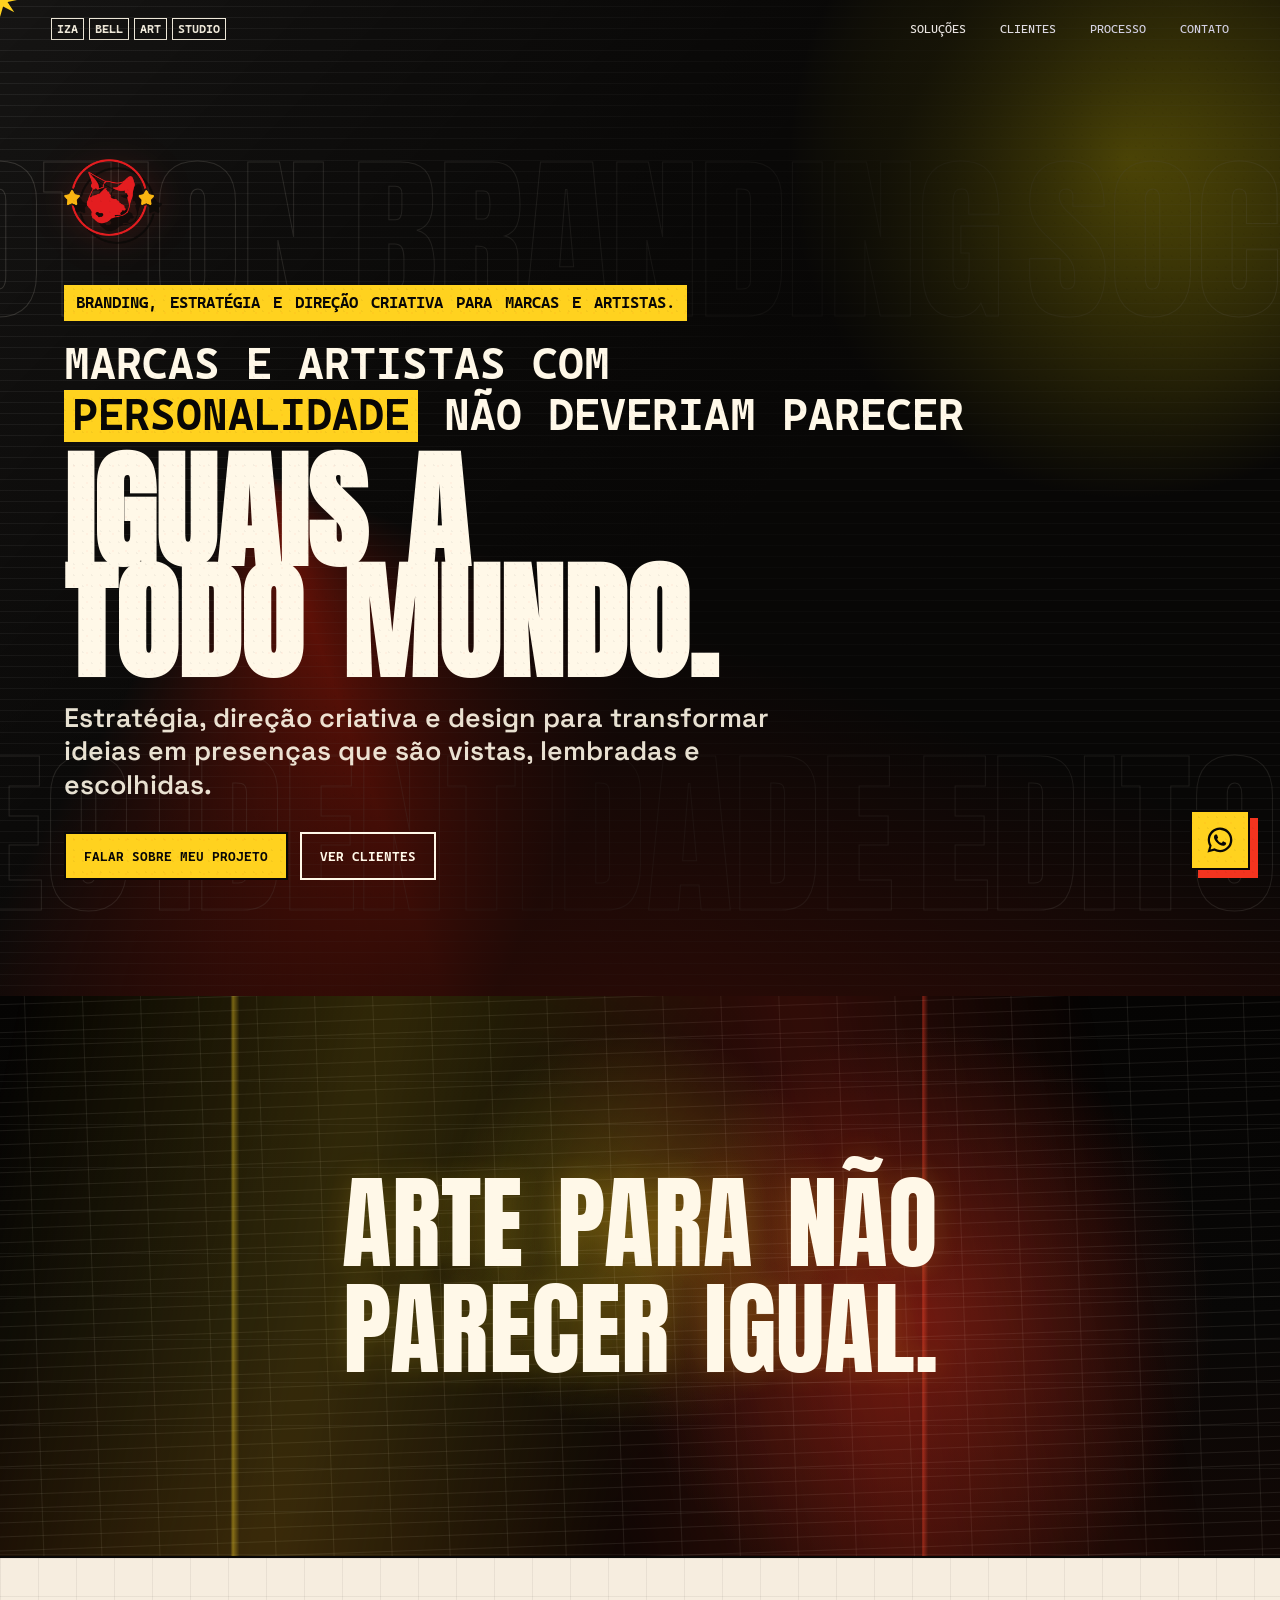
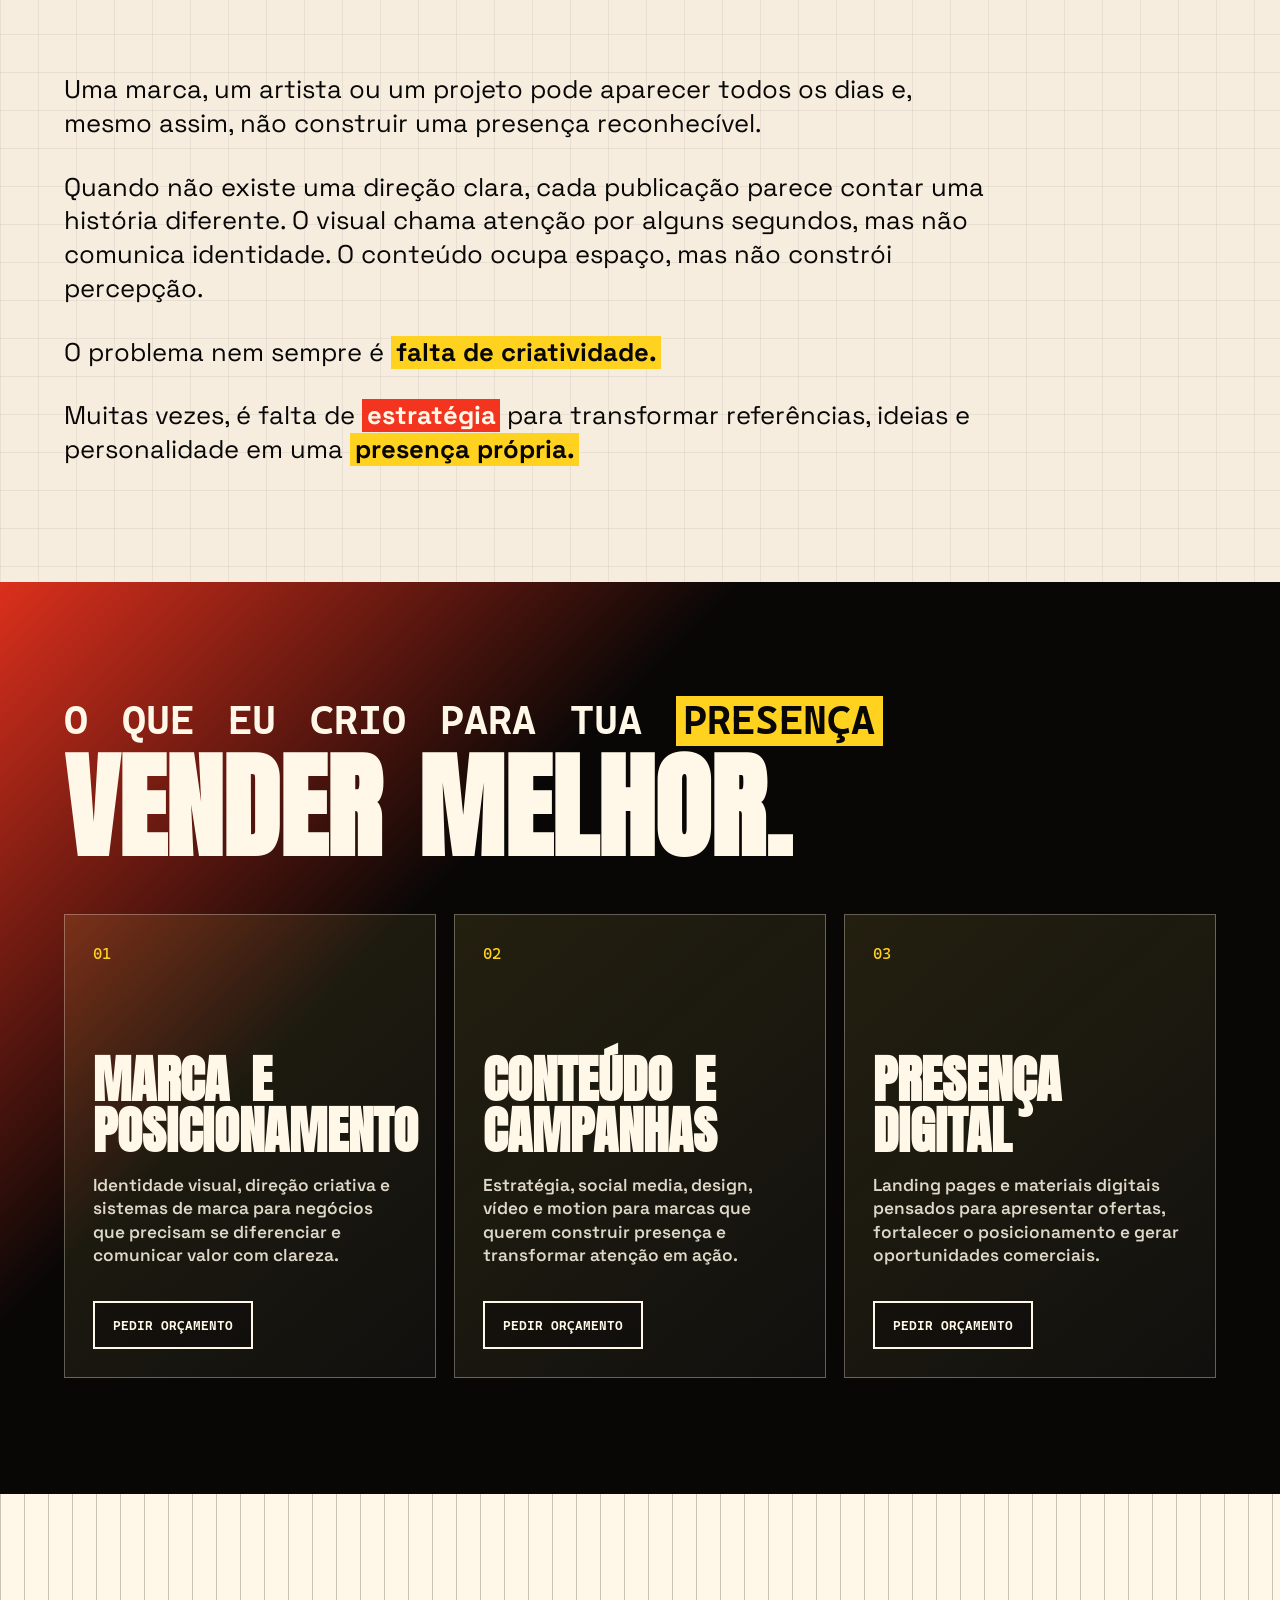
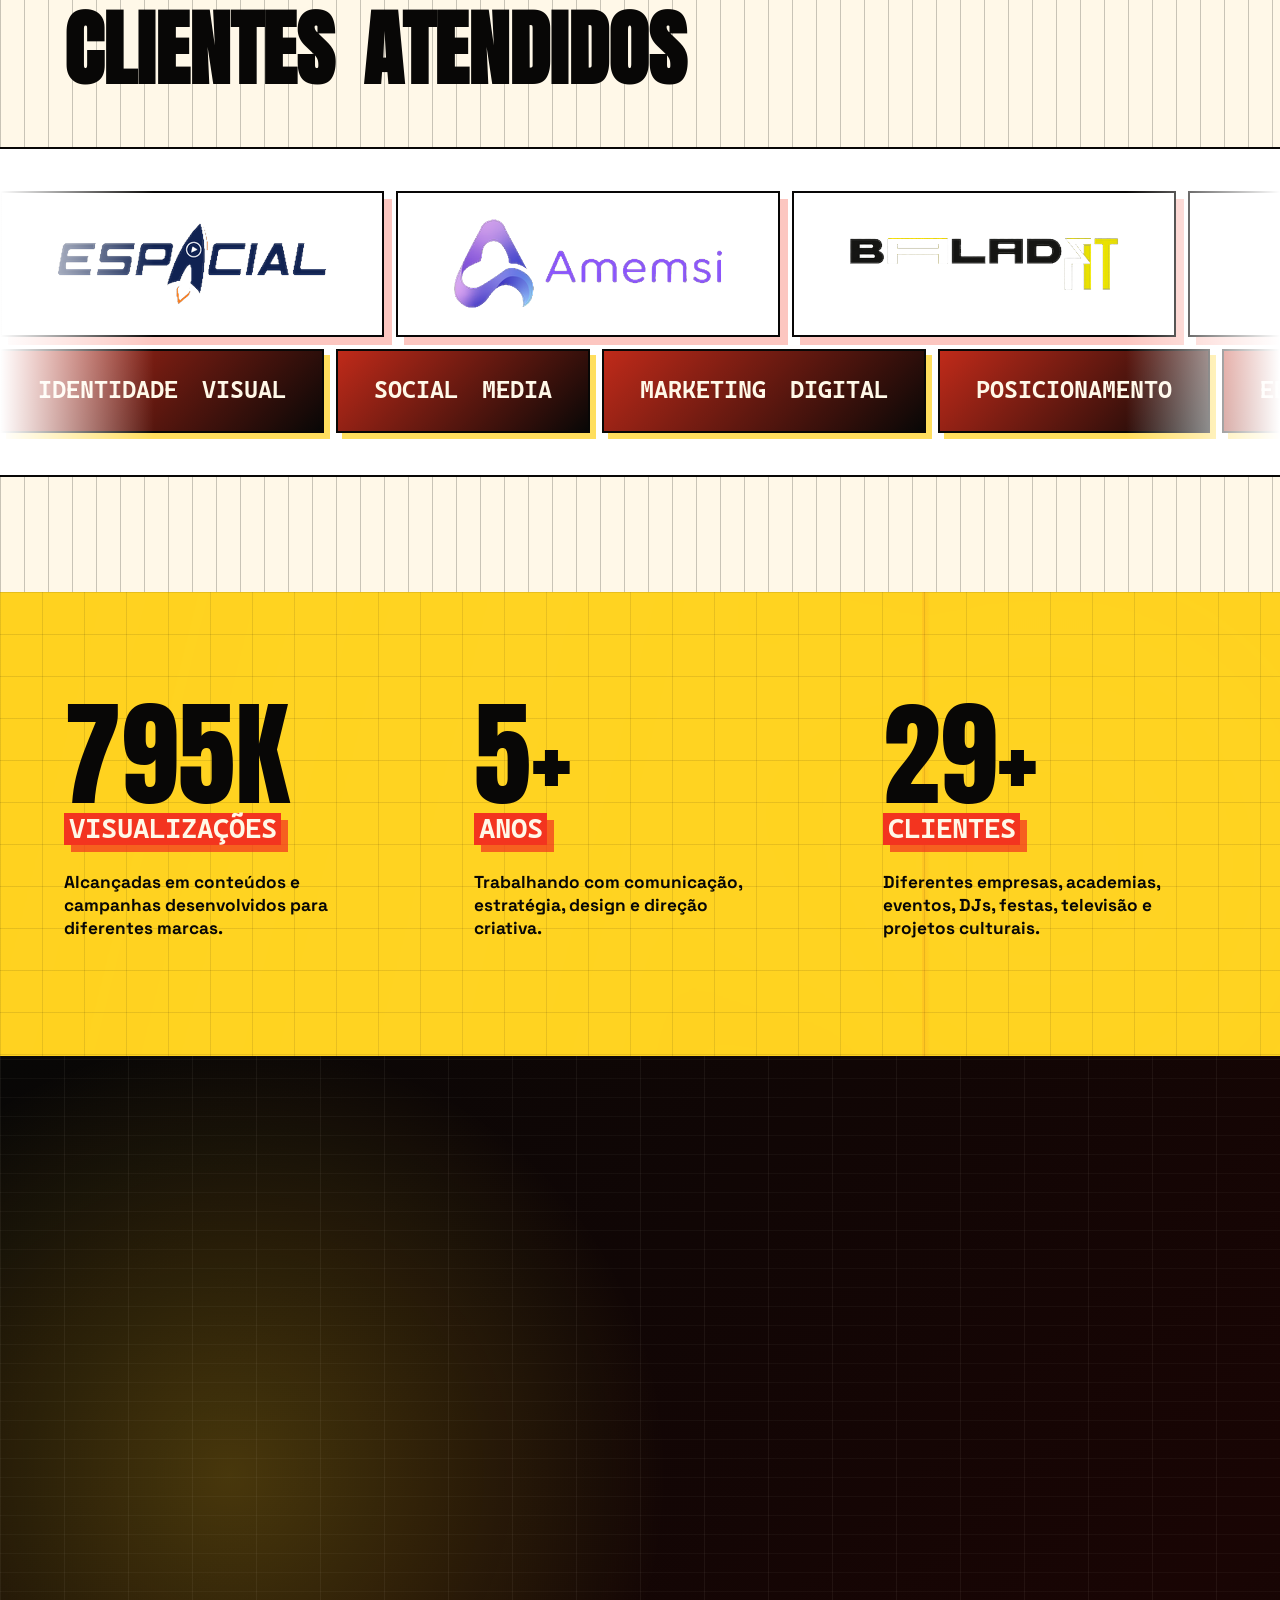
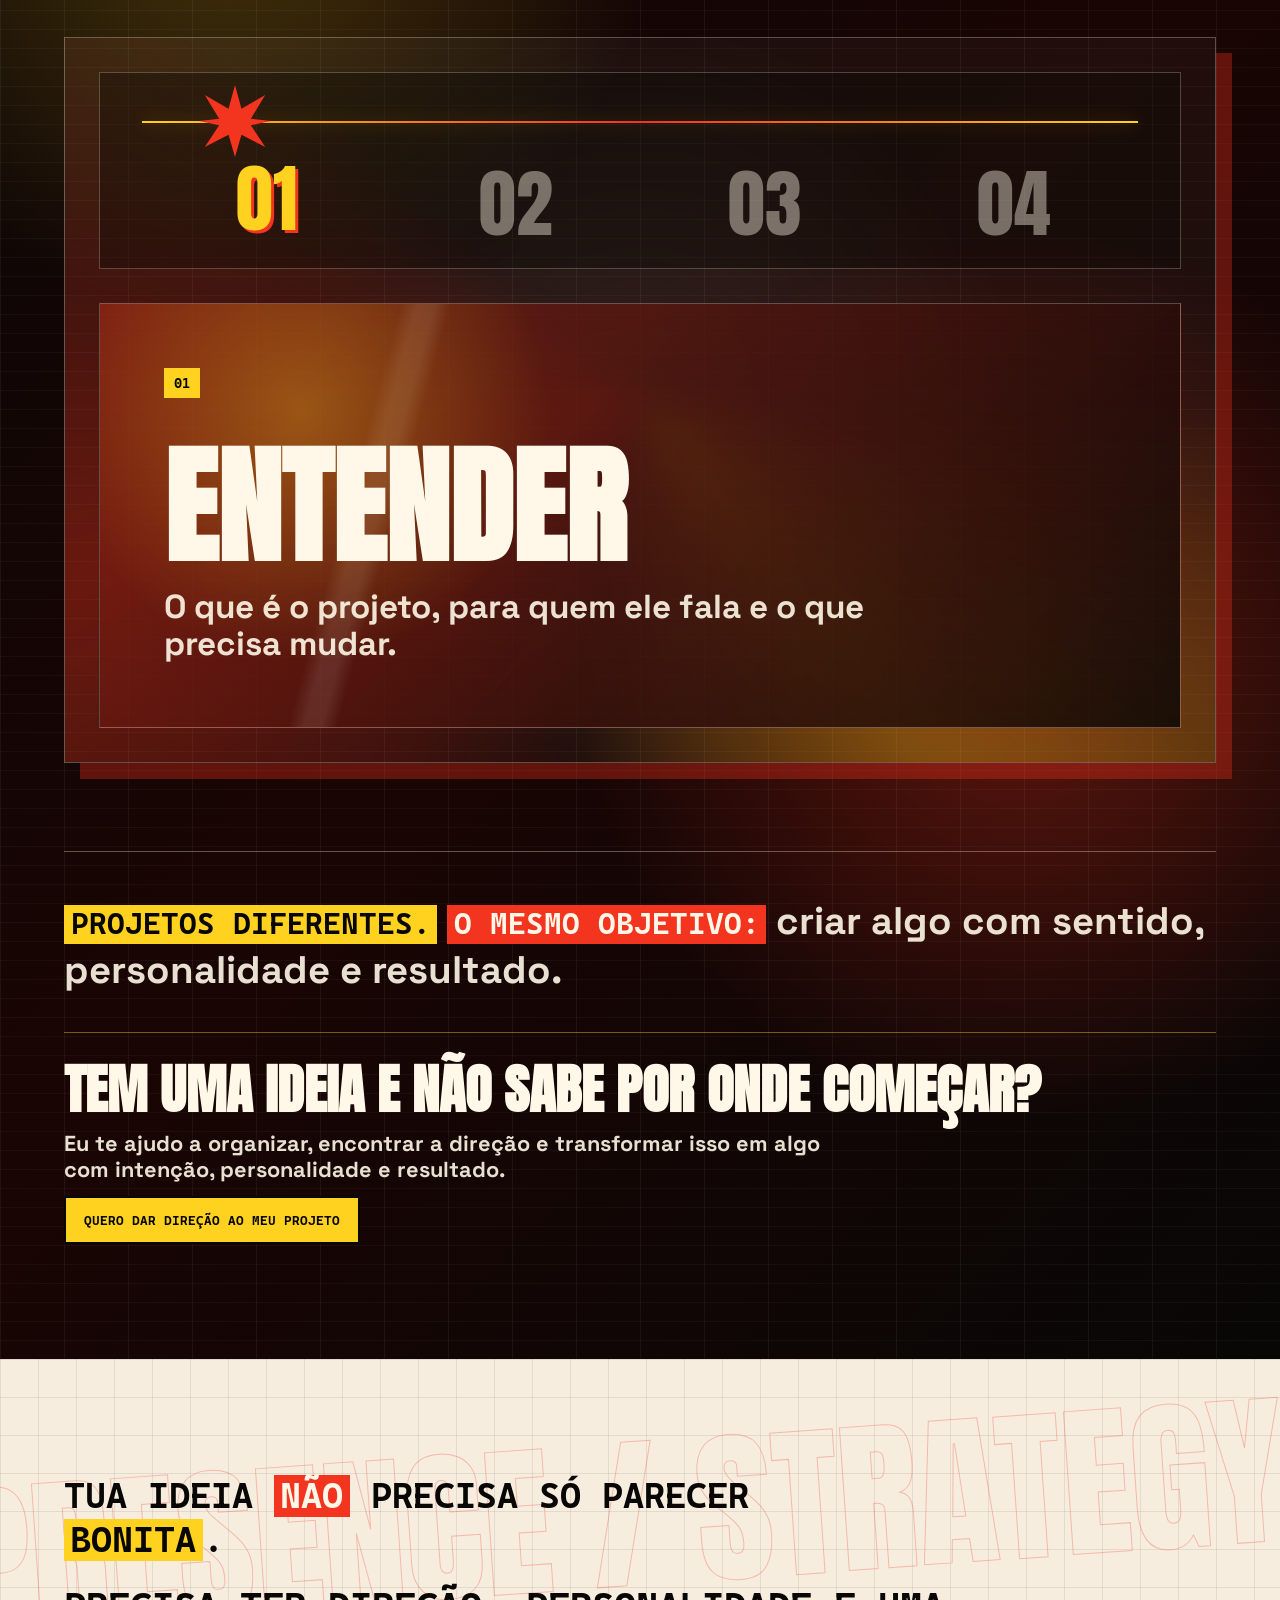
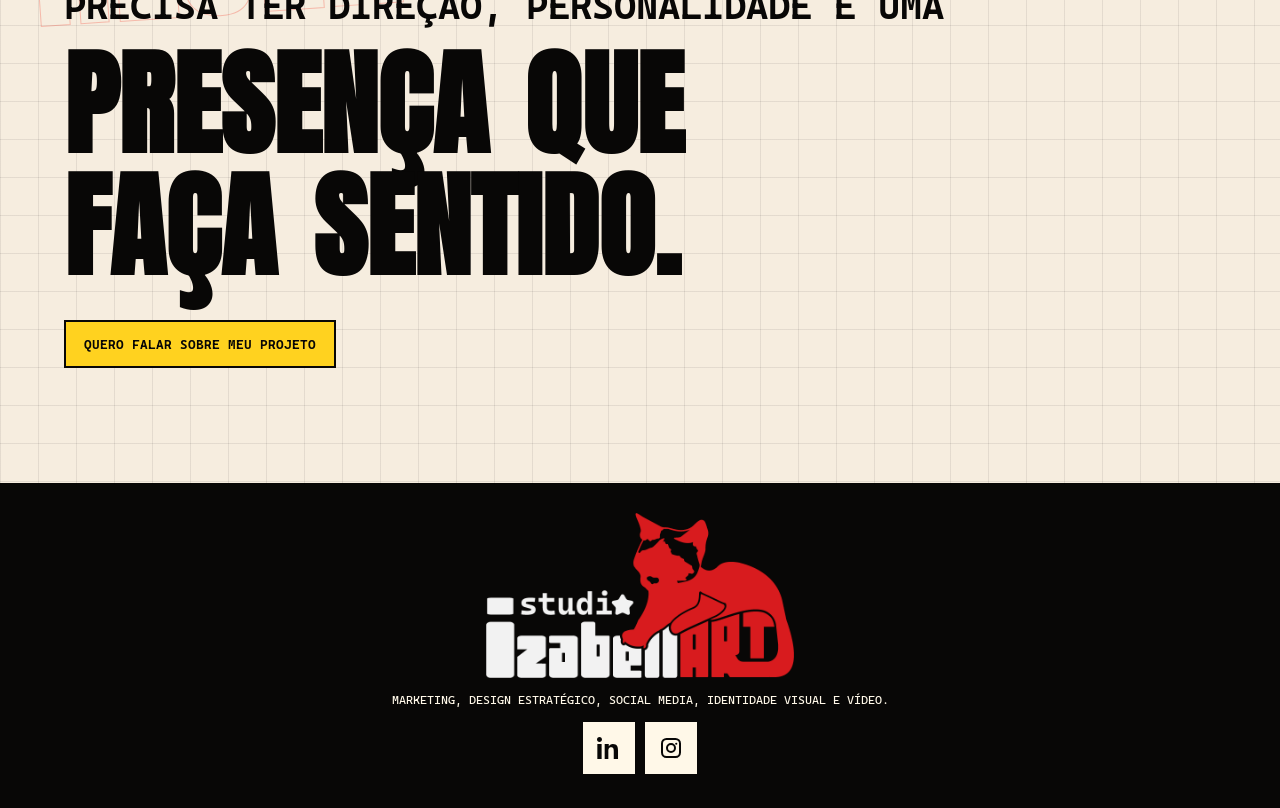
==== preciso-criar-um-site-portfolio-deve-2/index.html @ cdc1d64b "Add files via upload" ====
<!DOCTYPE html>
<html lang="pt-BR">
<head>
  <meta charset="UTF-8">
  <meta name="viewport" content="width=device-width, initial-scale=1.0">
  <meta name="description" content="Estratégia, branding, direção criativa, conteúdo e design para marcas, artistas e projetos que querem construir uma presença própria.">
  <meta name="robots" content="index, follow, max-image-preview:large">
  <meta property="og:type" content="website">
  <meta property="og:locale" content="pt_BR">
  <meta property="og:site_name" content="Izabellart Studio">
  <meta property="og:title" content="Izabellart Studio | Branding, Design e Direção Criativa">
  <meta property="og:description" content="Estratégia, arte e design para marcas e artistas que não querem parecer iguais.">
  <meta property="og:url" content="https://DOMINIO-OFICIAL/">
  <meta property="og:image" content="https://DOMINIO-OFICIAL/assets/social/izabellart-compartilhamento.jpg">
  <meta property="og:image:width" content="1200">
  <meta property="og:image:height" content="630">
  <meta property="og:image:alt" content="Izabellart Studio — Branding, design e direção criativa">
  <meta name="twitter:card" content="summary_large_image">
  <meta name="twitter:title" content="Izabellart Studio | Branding, Design e Direção Criativa">
  <meta name="twitter:description" content="Estratégia, arte e design para marcas e artistas que não querem parecer iguais.">
  <meta name="twitter:image" content="https://DOMINIO-OFICIAL/assets/social/izabellart-compartilhamento.jpg">
  <title>Izabellart Studio | Branding, Design e Direção Criativa</title>
  <link rel="canonical" href="https://DOMINIO-OFICIAL/">
  <link rel="icon" href="/assets/brand/favicon.png" type="image/png">
  <link rel="apple-touch-icon" sizes="180x180" href="/apple-touch-icon.png">
  <link rel="icon" type="image/png" sizes="32x32" href="/favicon-32x32.png">
  <link rel="icon" type="image/png" sizes="16x16" href="/favicon-16x16.png">
  <link rel="manifest" href="/site.webmanifest">
  <link rel="preconnect" href="https://fonts.googleapis.com">
  <link rel="preconnect" href="https://fonts.gstatic.com" crossorigin>
  <link href="https://fonts.googleapis.com/css2?family=Anton&family=Cascadia+Code:ital,wght@0,300..700;1,300..700&family=Space+Grotesk:wght@300..700&display=swap" rel="stylesheet">
  <link rel="stylesheet" href="styles.css">
  <script type="application/ld+json">
    {
      "@context": "https://schema.org",
      "@type": "Organization",
      "@id": "https://DOMINIO-OFICIAL/#organization",
      "name": "Izabellart Studio",
      "url": "https://DOMINIO-OFICIAL/",
      "logo": {
        "@type": "ImageObject",
        "url": "https://DOMINIO-OFICIAL/assets/brand/logo-izabellart.png"
      },
      "description": "Estúdio criativo especializado em branding, direção criativa, conteúdo, motion e experiências digitais para marcas e artistas.",
      "founder": {
        "@type": "Person",
        "name": "Izabella Merlin"
      },
      "areaServed": {
        "@type": "Country",
        "name": "Brasil"
      },
      "sameAs": [
        "LINK-DO-INSTAGRAM",
        "LINK-DO-LINKEDIN"
      ]
    }
  </script>
</head>
<body>
  <div class="cursor" aria-hidden="true"></div>
  <div class="grain" aria-hidden="true"></div>

  <header class="site-header">
    <a class="brand-mark" href="#top" aria-label="Izabellart Studio">
      <span>IZA</span>
      <span>BELL</span>
      <span>ART</span>
      <span>STUDIO</span>
    </a>
    <nav class="nav-links" aria-label="Navegação principal">
      <a href="#areas">Soluções</a>
      <a href="#projetos">Clientes</a>
      <a href="#processo">Processo</a>
      <a href="https://wa.me/5551994831793?text=Oi%2C%20Iza!%20Quero%20falar%20sobre%20meu%20projeto." target="_blank" rel="noopener noreferrer">Contato</a>
    </nav>
    <a class="header-contact" href="https://wa.me/5551994831793?text=Oi%2C%20Iza!%20Quero%20falar%20sobre%20meu%20projeto." target="_blank" rel="noopener noreferrer">Contato</a>
  </header>

  <main id="top">
    <section class="hero section-bleed" data-theme="loud">
      <div class="motion-wall" aria-hidden="true">
        <div class="reel reel-one">
          <span>motion</span><span>branding</span><span>social</span><span>art</span>
        </div>
        <div class="reel reel-two">
          <span>campanhas</span><span>video</span><span>identidade</span><span>editorial</span>
        </div>
      </div>

      <div class="hero-content">
        <a class="hero-logo-space" href="#top" aria-label="Izabellart Studio">
          <img src="assets/brand/izabellart-hero-icon.png" alt="Izabellart Studio" width="318" height="272">
        </a>
        <p class="hero-eyebrow">Branding, estratégia e direção criativa para marcas e artistas.</p>
        <h1 class="hero-headline">
          <span class="hero-line hero-line-code">Marcas e artistas com <span class="text-highlight yellow hero-highlight">personalidade</span> não deveriam parecer</span>
          <span class="hero-line hero-line-display">iguais a todo mundo.</span>
        </h1>
        <p class="hero-subtitle">Estratégia, direção criativa e design para transformar ideias em presenças que são vistas, lembradas e escolhidas.</p>
        <div class="hero-actions">
          <a class="button button-primary" href="https://wa.me/5551994831793?text=Oi%2C%20Iza!%20Quero%20falar%20sobre%20meu%20projeto." target="_blank" rel="noopener noreferrer">Falar sobre meu projeto</a>
          <a class="button button-ghost" href="#projetos">Ver clientes</a>
        </div>
      </div>

    </section>

    <section class="manifesto-strip" aria-label="Manifesto criativo">
      <div class="manifesto-lines" aria-hidden="true"></div>
      <p class="manifesto-phrase is-active" data-glitch-text="Estratégia para fazer sentido.">Estratégia para fazer sentido.</p>
    </section>

    <section class="problem-block split-section" id="sobre">
      <div class="problem-copy">
        <p>Uma marca, um artista ou um projeto pode aparecer todos os dias e, mesmo assim, não construir uma presença reconhecível.</p>
        <p>Quando não existe uma direção clara, cada publicação parece contar uma história diferente. O visual chama atenção por alguns segundos, mas não comunica identidade. O conteúdo ocupa espaço, mas não constrói percepção.</p>
        <p>O problema nem sempre é <span class="text-highlight yellow">falta de criatividade.</span></p>
        <p>Muitas vezes, é falta de <span class="text-highlight red">estratégia</span> para transformar referências, ideias e personalidade em uma <span class="text-highlight yellow">presença própria.</span></p>
      </div>
    </section>

    <section class="areas section-bleed" id="areas">
      <div class="section-heading">
        <h2 class="area-heading">
          <span class="area-heading-code">O que eu crio para tua <span class="text-highlight yellow">presença</span></span>
          <span class="area-heading-display">vender melhor.</span>
        </h2>
      </div>
      <div class="area-grid">
        <article class="area-card">
          <span>01</span>
          <h3>Marca e posicionamento</h3>
          <p>Identidade visual, direção criativa e sistemas de marca para negócios que precisam se diferenciar e comunicar valor com clareza.</p>
          <a class="button button-ghost area-cta" href="https://wa.me/5551994831793?text=Oi%2C%20Iza!%20Quero%20um%20or%C3%A7amento%20para%20marca%20e%20posicionamento." target="_blank" rel="noopener noreferrer">Pedir orçamento</a>
        </article>
        <article class="area-card">
          <span>02</span>
          <h3>Conteúdo e campanhas</h3>
          <p>Estratégia, social media, design, vídeo e motion para marcas que querem construir presença e transformar atenção em ação.</p>
          <a class="button button-ghost area-cta" href="https://wa.me/5551994831793?text=Oi%2C%20Iza!%20Quero%20um%20or%C3%A7amento%20para%20conte%C3%BAdo%20e%20campanhas." target="_blank" rel="noopener noreferrer">Pedir orçamento</a>
        </article>
        <article class="area-card">
          <span>03</span>
          <h3>Presença digital</h3>
          <p>Landing pages e materiais digitais pensados para apresentar ofertas, fortalecer o posicionamento e gerar oportunidades comerciais.</p>
          <a class="button button-ghost area-cta" href="https://wa.me/5551994831793?text=Oi%2C%20Iza!%20Quero%20um%20or%C3%A7amento%20para%20presen%C3%A7a%20digital." target="_blank" rel="noopener noreferrer">Pedir orçamento</a>
        </article>
      </div>
    </section>

    <section class="projects" id="projetos">
      <div class="section-heading">
        <h2>Clientes atendidos</h2>
      </div>

      <div class="brand-roll" aria-label="Roll de marcas atendidas">
        <div class="brand-track">
          <span class="brand-logo-card"><img src="assets/brands/a-espacial.png" alt="A Espacial" width="240" height="120" loading="lazy"><span>A Espacial</span></span>
          <span class="brand-logo-card"><img src="assets/brands/amemsi.png" alt="Amemsi" width="240" height="120" loading="lazy"><span>Amemsi</span></span>
          <span class="brand-logo-card"><img src="assets/brands/balad-fit.png" alt="Balad Fit" width="240" height="120" loading="lazy"><span>Balad Fit</span></span>
          <span class="brand-logo-card"><img src="assets/brands/calcare.png" alt="Calcare" width="240" height="120" loading="lazy"><span>Calcare</span></span>
          <span class="brand-logo-card"><img src="assets/brands/egd.png" alt="EGD Consultoria &amp; Negócios" width="240" height="120" loading="lazy"><span>EGD</span></span>
          <span class="brand-logo-card"><img src="assets/brands/feira-do-livro-porto-alegre.png" alt="Feira do Livro Porto Alegre" width="240" height="120" loading="lazy"><span>Feira do Livro Porto Alegre</span></span>
          <span class="brand-logo-card"><img src="assets/brands/ironphex.png" alt="Ironphex" width="240" height="120" loading="lazy"><span>Ironphex</span></span>
          <span class="brand-logo-card"><img src="assets/brands/lau-center-optica.png" alt="Lau Center Óptica" width="240" height="120" loading="lazy"><span>Lau Center Óptica</span></span>
          <span class="brand-logo-card"><img src="assets/brands/lumix.png" alt="Lumix" width="240" height="120" loading="lazy"><span>Lumix</span></span>
          <span class="brand-logo-card"><img src="assets/brands/meet.png" alt="Meet" width="240" height="120" loading="lazy"><span>Meet</span></span>
          <span class="brand-logo-card"><img src="assets/brands/pfc.png" alt="PFC" width="240" height="120" loading="lazy"><span>PFC</span></span>
          <span class="brand-logo-card"><img src="assets/brands/purppelic.png" alt="Purppelic" width="240" height="120" loading="lazy"><span>Purppelic</span></span>
          <span class="brand-logo-card"><img src="assets/brands/rdc-tv.png" alt="RDC TV" width="240" height="120" loading="lazy"><span>RDC TV</span></span>
          <span class="brand-logo-card"><img src="assets/brands/tinga.png" alt="Tinga" width="240" height="120" loading="lazy"><span>Tinga</span></span>
          <span class="brand-logo-card"><img src="assets/brands/top-one-academia.png" alt="Top One Academia" width="240" height="120" loading="lazy"><span>Top One Academia</span></span>
          <span class="brand-logo-card"><img src="assets/brands/ultraviolet.png" alt="Ultraviolet" width="240" height="120" loading="lazy"><span>Ultraviolet</span></span>
          <span class="brand-logo-card"><img src="assets/brands/vynkor-jiu-jitsu.png" alt="Vynkor Jiu-Jitsu" width="240" height="120" loading="lazy"><span>Vynkor Jiu-Jitsu</span></span>
          <span class="brand-logo-card"><img src="assets/brands/yokai.png" alt="Yokai" width="240" height="120" loading="lazy"><span>Yokai</span></span>
          <span class="brand-logo-card" aria-hidden="true"><img src="assets/brands/a-espacial.png" alt="" width="240" height="120" loading="lazy"><span>A Espacial</span></span>
          <span class="brand-logo-card" aria-hidden="true"><img src="assets/brands/amemsi.png" alt="" width="240" height="120" loading="lazy"><span>Amemsi</span></span>
          <span class="brand-logo-card" aria-hidden="true"><img src="assets/brands/balad-fit.png" alt="" width="240" height="120" loading="lazy"><span>Balad Fit</span></span>
          <span class="brand-logo-card" aria-hidden="true"><img src="assets/brands/calcare.png" alt="" width="240" height="120" loading="lazy"><span>Calcare</span></span>
          <span class="brand-logo-card" aria-hidden="true"><img src="assets/brands/egd.png" alt="" width="240" height="120" loading="lazy"><span>EGD</span></span>
          <span class="brand-logo-card" aria-hidden="true"><img src="assets/brands/feira-do-livro-porto-alegre.png" alt="" width="240" height="120" loading="lazy"><span>Feira do Livro Porto Alegre</span></span>
          <span class="brand-logo-card" aria-hidden="true"><img src="assets/brands/ironphex.png" alt="" width="240" height="120" loading="lazy"><span>Ironphex</span></span>
          <span class="brand-logo-card" aria-hidden="true"><img src="assets/brands/lau-center-optica.png" alt="" width="240" height="120" loading="lazy"><span>Lau Center Óptica</span></span>
          <span class="brand-logo-card" aria-hidden="true"><img src="assets/brands/lumix.png" alt="" width="240" height="120" loading="lazy"><span>Lumix</span></span>
          <span class="brand-logo-card" aria-hidden="true"><img src="assets/brands/meet.png" alt="" width="240" height="120" loading="lazy"><span>Meet</span></span>
          <span class="brand-logo-card" aria-hidden="true"><img src="assets/brands/pfc.png" alt="" width="240" height="120" loading="lazy"><span>PFC</span></span>
          <span class="brand-logo-card" aria-hidden="true"><img src="assets/brands/purppelic.png" alt="" width="240" height="120" loading="lazy"><span>Purppelic</span></span>
          <span class="brand-logo-card" aria-hidden="true"><img src="assets/brands/rdc-tv.png" alt="" width="240" height="120" loading="lazy"><span>RDC TV</span></span>
          <span class="brand-logo-card" aria-hidden="true"><img src="assets/brands/tinga.png" alt="" width="240" height="120" loading="lazy"><span>Tinga</span></span>
          <span class="brand-logo-card" aria-hidden="true"><img src="assets/brands/top-one-academia.png" alt="" width="240" height="120" loading="lazy"><span>Top One Academia</span></span>
          <span class="brand-logo-card" aria-hidden="true"><img src="assets/brands/ultraviolet.png" alt="" width="240" height="120" loading="lazy"><span>Ultraviolet</span></span>
          <span class="brand-logo-card" aria-hidden="true"><img src="assets/brands/vynkor-jiu-jitsu.png" alt="" width="240" height="120" loading="lazy"><span>Vynkor Jiu-Jitsu</span></span>
          <span class="brand-logo-card" aria-hidden="true"><img src="assets/brands/yokai.png" alt="" width="240" height="120" loading="lazy"><span>Yokai</span></span>
        </div>
        <div class="brand-track reverse">
          <span>Identidade visual</span>
          <span>Social media</span>
          <span>Marketing digital</span>
          <span>Posicionamento</span>
          <span>Edição de vídeo</span>
          <span>Evento</span>
          <span>Identidade visual</span>
          <span>Social media</span>
          <span>Marketing digital</span>
          <span>Posicionamento</span>
          <span>Edição de vídeo</span>
          <span>Evento</span>
        </div>
      </div>
    </section>

    <section class="experience section-bleed">
      <div class="metrics">
        <article class="metric-card reach-card">
          <strong><span class="count-up" data-count="800">0</span>K</strong>
          <h3>Visualizações</h3>
          <p>Alcançadas em conteúdos e campanhas desenvolvidos para diferentes marcas.</p>
        </article>
        <article class="metric-card support-card">
          <strong><span class="count-up" data-count="6">0</span>+</strong>
          <h3>Anos</h3>
          <p>Trabalhando com comunicação, estratégia, design e direção criativa.</p>
        </article>
        <article class="metric-card support-card">
          <strong><span class="count-up" data-count="30">0</span>+</strong>
          <h3>Clientes</h3>
          <p>Diferentes empresas, academias, eventos, DJs, festas, televisão e projetos culturais.</p>
        </article>
      </div>
    </section>

    <section class="process section-bleed" id="processo">
      <div class="process-intro">
        <p class="eyebrow">processo</p>
        <h2>Da ideia ao resultado, existe Izabellart Studio.</h2>
        <span class="process-correction">Ops, direção.</span>
        <p>Cada projeto pede uma coisa diferente. Por isso, eu não começo com fórmula pronta. Primeiro, entendo o que precisa ser resolvido. Depois, encontro a direção e transformo isso em algo que realmente funcione.</p>
      </div>

      <div class="process-carousel" data-active-step="0">
        <div class="process-orbit" aria-hidden="true"></div>
        <div class="process-tabs" role="tablist" aria-label="Etapas do processo">
          <button class="process-tab active" type="button" data-step="0" role="tab" aria-selected="true" aria-controls="process-panel">01</button>
          <button class="process-tab" type="button" data-step="1" role="tab" aria-selected="false" aria-controls="process-panel">02</button>
          <button class="process-tab" type="button" data-step="2" role="tab" aria-selected="false" aria-controls="process-panel">03</button>
          <button class="process-tab" type="button" data-step="3" role="tab" aria-selected="false" aria-controls="process-panel">04</button>
          <button class="process-drag-star" type="button" aria-label="Arraste a estrela para mudar a etapa"></button>
        </div>

        <article class="process-panel" id="process-panel" role="tabpanel">
          <span class="process-number">01</span>
          <h3>Entender</h3>
          <p>O que é o projeto, para quem ele fala e o que precisa mudar.</p>
        </article>
      </div>

      <div class="process-outro">
        <div class="process-outro-copy">
          <p class="process-outro-line"><span class="process-outro-highlight yellow">Projetos diferentes.</span> <span class="process-outro-highlight red">O mesmo objetivo:</span> criar algo com sentido, personalidade e resultado.</p>
          <div class="process-inline-cta">
            <h3><span>Tem uma ideia e não sabe</span> <span>por onde começar?</span></h3>
            <p>Eu te ajudo a organizar, encontrar a direção e transformar isso em algo com intenção, personalidade e resultado.</p>
            <a class="button button-primary" href="https://wa.me/5551994831793?text=Oi%2C%20Iza!%20Tenho%20uma%20ideia%20e%20n%C3%A3o%20sei%20por%20onde%20come%C3%A7ar.%20Queria%20conversar%20sobre%20a%20dire%C3%A7%C3%A3o%20do%20projeto." target="_blank" rel="noopener noreferrer">Quero dar direção ao meu projeto</a>
          </div>
        </div>
      </div>
    </section>

    <section class="final-cta section-bleed" id="contato">
      <div class="cta-noise" aria-hidden="true">presence / strategy / art / motion / identity</div>
      <svg class="final-star-draw" viewBox="0 0 120 120" aria-hidden="true">
        <polygon points="60,4 70,40 110,16 86,55 116,60 86,68 110,104 70,82 60,116 50,82 10,104 34,68 4,60 34,55 10,16 50,40" />
      </svg>
      <div class="final-message">
        <p>Tua ideia <span class="text-highlight red">não</span> precisa só parecer <span class="text-highlight yellow">bonita</span>.</p>
        <h2 class="final-heading">
          <span class="final-heading-code">Precisa ter direção, personalidade e uma</span>
          <span class="final-heading-display">presença que faça sentido.</span>
        </h2>
      </div>
      <div class="final-actions">
        <a class="button button-primary" href="https://wa.me/5551994831793?text=Oi%2C%20Iza!%20Quero%20falar%20sobre%20meu%20projeto." target="_blank" rel="noopener noreferrer">Quero falar sobre meu projeto</a>
      </div>
    </section>

  </main>

  <a class="whatsapp-float" href="https://wa.me/5551994831793?text=Oi%2C%20Iza!%20Quero%20falar%20sobre%20meu%20projeto." target="_blank" rel="noopener noreferrer" aria-label="Falar no WhatsApp">
    <svg viewBox="0 0 24 24" aria-hidden="true"><path d="M12.04 2A9.84 9.84 0 0 0 2.2 11.84c0 1.73.45 3.42 1.32 4.91L2 22l5.39-1.42a9.8 9.8 0 0 0 4.65 1.18h.01a9.84 9.84 0 0 0 0-19.68Zm0 17.96h-.01a8.02 8.02 0 0 1-4.09-1.12l-.29-.17-3.2.84.86-3.12-.19-.32a8.03 8.03 0 1 1 6.92 3.89Zm4.4-6.02c-.24-.12-1.42-.7-1.64-.78-.22-.08-.38-.12-.54.12-.16.24-.62.78-.76.94-.14.16-.28.18-.52.06-.24-.12-1.01-.37-1.92-1.18-.71-.63-1.19-1.41-1.33-1.65-.14-.24-.02-.37.1-.49.11-.11.24-.28.36-.42.12-.14.16-.24.24-.4.08-.16.04-.3-.02-.42-.06-.12-.54-1.3-.74-1.78-.19-.47-.39-.4-.54-.41h-.46c-.16 0-.42.06-.64.3-.22.24-.84.82-.84 2s.86 2.32.98 2.48c.12.16 1.69 2.58 4.09 3.62.57.25 1.02.4 1.37.51.58.18 1.1.16 1.51.1.46-.07 1.42-.58 1.62-1.14.2-.56.2-1.04.14-1.14-.06-.1-.22-.16-.46-.28Z"/></svg>
  </a>

  <footer class="site-footer">
    <img class="footer-brand-icon" src="assets/brand/izabellart-logo.png" alt="Izabellart Studio" width="694" height="372" loading="lazy">
    <span>Marketing, design estratégico, social media, identidade visual e vídeo.</span>
    <div class="social-links" aria-label="Redes sociais">
      <a class="social-link" href="https://www.linkedin.com/in/izabella-merlin-054747213/" target="_blank" rel="noopener noreferrer" aria-label="LinkedIn Izabella Merlin">
        <svg viewBox="0 0 24 24" aria-hidden="true"><path d="M4.98 3.5C4.98 4.88 3.86 6 2.5 6S0 4.88 0 3.5 1.12 1 2.5 1s2.48 1.12 2.48 2.5ZM.34 8.12h4.28V23H.34V8.12Zm7.34 0h4.1v2.03h.06c.57-1.08 1.97-2.23 4.05-2.23 4.33 0 5.13 2.85 5.13 6.55V23h-4.27v-7.56c0-1.8-.03-4.12-2.51-4.12-2.52 0-2.9 1.97-2.9 4V23H7.68V8.12Z"/></svg>
      </a>
      <a class="social-link" href="https://www.instagram.com/izabellart_studio/" target="_blank" rel="noopener noreferrer" aria-label="Instagram Izabellart Studio">
        <svg viewBox="0 0 24 24" aria-hidden="true"><path d="M7.5 2h9A5.5 5.5 0 0 1 22 7.5v9a5.5 5.5 0 0 1-5.5 5.5h-9A5.5 5.5 0 0 1 2 16.5v-9A5.5 5.5 0 0 1 7.5 2Zm0 2A3.5 3.5 0 0 0 4 7.5v9A3.5 3.5 0 0 0 7.5 20h9a3.5 3.5 0 0 0 3.5-3.5v-9A3.5 3.5 0 0 0 16.5 4h-9ZM12 7a5 5 0 1 1 0 10 5 5 0 0 1 0-10Zm0 2a3 3 0 1 0 0 6 3 3 0 0 0 0-6Zm5.25-2.35a1.1 1.1 0 1 1 0 2.2 1.1 1.1 0 0 1 0-2.2Z"/></svg>
      </a>
    </div>
  </footer>

  <script src="script.js" defer></script>
</body>
</html>
---- preciso-criar-um-site-portfolio-deve-2/styles.css ----
:root {
  --black: #080706;
  --ink: #17120f;
  --off: #f6eddf;
  --paper: #fff8e8;
  --yellow: #ffd21f;
  --red: #f3341f;
  --deep-red: #9e160f;
  --line: rgba(8, 7, 6, 0.22);
  --code: "Cascadia Code", monospace;
  --display: "Anton", Impact, sans-serif;
  --sans: "Space Grotesk", Arial, sans-serif;
  --tilt-x: 0px;
  --tilt-y: 0px;
  --manifesto-scroll: 0px;
  --process-star-x: 12.5%;
}

* {
  box-sizing: border-box;
}

html {
  scroll-behavior: smooth;
}

body {
  margin: 0;
  color: var(--black);
  background:
    linear-gradient(90deg, rgba(8, 7, 6, 0.06) 1px, transparent 1px) 0 0 / 38px 38px,
    linear-gradient(rgba(8, 7, 6, 0.06) 1px, transparent 1px) 0 0 / 38px 38px,
    var(--off);
  font-family: var(--sans);
  overflow-x: hidden;
  cursor: none;
}

a {
  color: inherit;
  text-decoration: none;
  cursor: none;
}

a:focus-visible,
button:focus-visible {
  outline: 3px solid var(--yellow);
  outline-offset: 4px;
}

button {
  font: inherit;
  cursor: none;
}

.grain {
  position: fixed;
  inset: 0;
  z-index: 100;
  pointer-events: none;
  opacity: 0.24;
  mix-blend-mode: multiply;
  background-image:
    radial-gradient(circle at 20% 30%, rgba(0, 0, 0, 0.16) 0 1px, transparent 1px),
    radial-gradient(circle at 70% 40%, rgba(255, 0, 0, 0.13) 0 1px, transparent 1px);
  background-size: 9px 11px, 13px 17px;
}

.cursor {
  position: fixed;
  left: 0;
  top: 0;
  width: 34px;
  height: 34px;
  border: 0;
  border-radius: 0;
  --star-shape: polygon(
    50% 0%,
    59% 33%,
    92% 14%,
    72% 47%,
    100% 50%,
    72% 56%,
    92% 86%,
    59% 69%,
    50% 100%,
    41% 69%,
    8% 86%,
    28% 56%,
    0% 50%,
    28% 47%,
    8% 14%,
    41% 33%
  );
  background: var(--yellow);
  clip-path: var(--star-shape);
  z-index: 110;
  pointer-events: none;
  transform: translate(-50%, -50%);
  transition: background 120ms ease, filter 120ms ease;
  filter: drop-shadow(4px 0 0 var(--red)) drop-shadow(-2px 2px 0 rgba(255, 248, 232, 0.72));
  mix-blend-mode: normal;
  rotate: 0deg;
  transform-origin: 50% 50%;
  will-change: transform;
  contain: layout paint;
}

.cursor.is-hovering {
  background: url("data:image/svg+xml,%3Csvg width='100' height='100' viewBox='0 0 100 100' xmlns='http://www.w3.org/2000/svg'%3E%3Cpolygon points='50,3 59,34 92,14 72,47 98,50 72,56 92,86 59,69 50,97 41,69 8,86 28,56 2,50 28,47 8,14 41,34' fill='none' stroke='%23f3341f' stroke-width='8' stroke-linejoin='round'/%3E%3C/svg%3E") center / contain no-repeat;
  clip-path: none;
  filter: none;
  rotate: 0deg;
}

.site-header {
  position: fixed;
  top: 0;
  left: 0;
  right: 0;
  z-index: 50;
  display: flex;
  align-items: center;
  justify-content: space-between;
  padding: 18px clamp(18px, 4vw, 56px);
  color: var(--paper);
  mix-blend-mode: difference;
}

.brand-mark {
  display: grid;
  grid-template-columns: repeat(4, auto);
  gap: 5px;
  align-items: center;
  font-family: var(--code);
  font-size: 12px;
  font-weight: 700;
  letter-spacing: 0;
  text-transform: uppercase;
}

.brand-mark span {
  border: 1px solid currentColor;
  padding: 3px 5px;
}

.nav-links {
  display: flex;
  gap: clamp(14px, 3vw, 34px);
  font-family: var(--code);
  font-size: 12px;
  text-transform: uppercase;
}

.header-contact {
  display: none;
  padding: 8px 10px;
  color: var(--black);
  background: var(--yellow);
  border: 1px solid var(--yellow);
  font-family: var(--code);
  font-size: 11px;
  font-weight: 800;
  text-transform: uppercase;
  box-shadow: 4px 4px 0 var(--red);
}

.section-bleed,
.split-section,
.projects {
  position: relative;
  padding: clamp(76px, 9vw, 130px) clamp(18px, 5vw, 74px);
}

.reveal {
  opacity: 0;
  filter: blur(16px);
  transform: translateY(34px) scale(0.985);
  transition:
    opacity 720ms ease,
    filter 820ms ease,
    transform 820ms cubic-bezier(.2,.8,.2,1);
  transition-delay: var(--reveal-delay, 0ms);
  will-change: opacity, filter, transform;
}

.reveal.is-visible {
  opacity: 1;
  filter: blur(0);
  transform: translateY(0) scale(1);
}

.hero {
  min-height: 100svh;
  display: grid;
  grid-template-columns: minmax(0, 1fr);
  gap: 0;
  align-items: center;
  isolation: isolate;
  overflow: hidden;
  color: var(--paper);
  background: var(--black);
}

.motion-wall {
  position: absolute;
  inset: 0;
  z-index: -2;
  overflow: hidden;
}

.motion-wall::before {
  content: "";
  position: absolute;
  inset: -18%;
  background:
    conic-gradient(from 110deg at 28% 48%, transparent, rgba(243, 52, 31, 0.78), transparent 28%),
    radial-gradient(circle at 78% 25%, rgba(255, 210, 31, 0.95), transparent 20%),
    linear-gradient(135deg, rgba(255, 255, 255, 0.08), transparent 55%);
  filter: contrast(1.25);
  animation: drift 14s ease-in-out infinite alternate;
}

.motion-wall::after {
  content: "";
  position: absolute;
  inset: 0;
  background:
    linear-gradient(115deg, rgba(8, 7, 6, 0.1), rgba(8, 7, 6, 0.84) 55%, rgba(8, 7, 6, 0.44)),
    repeating-linear-gradient(0deg, transparent 0 10px, rgba(255, 255, 255, 0.07) 10px 11px);
}

.reel {
  position: absolute;
  display: flex;
  gap: 22px;
  white-space: nowrap;
  font-family: var(--display);
  font-size: clamp(72px, 14vw, 190px);
  line-height: 0.8;
  text-transform: uppercase;
  opacity: 0.18;
  color: transparent;
  -webkit-text-stroke: 1px var(--paper);
}

.reel-one {
  top: 17%;
  left: -14%;
  animation: ticker 22s linear infinite;
}

.reel-two {
  bottom: 9%;
  right: -22%;
  animation: tickerReverse 26s linear infinite;
}

.work-grid {
  position: absolute;
  right: clamp(16px, 7vw, 100px);
  top: 17vh;
  width: min(34vw, 460px);
  display: grid;
  grid-template-columns: repeat(3, 1fr);
  gap: 10px;
  transform: rotate(-5deg);
}

.work-grid span {
  min-height: 130px;
  background:
    linear-gradient(135deg, rgba(255, 210, 31, 0.78), rgba(243, 52, 31, 0.62)),
    repeating-linear-gradient(45deg, transparent 0 8px, rgba(8, 7, 6, 0.45) 8px 12px);
  border: 1px solid rgba(246, 237, 223, 0.4);
  box-shadow: 8px 8px 0 rgba(243, 52, 31, 0.6);
  animation: tilePulse 4s ease-in-out infinite;
}

.work-grid span:nth-child(2n) {
  transform: translateY(34px);
  background:
    linear-gradient(160deg, rgba(246, 237, 223, 0.9), rgba(255, 210, 31, 0.62)),
    repeating-radial-gradient(circle, rgba(8, 7, 6, 0.35) 0 1px, transparent 1px 7px);
}

.hero-content {
  width: min(100%, 980px);
  margin-top: 44px;
}

.hero-logo-space {
  position: relative;
  display: block;
  width: clamp(64px, 7vw, 96px);
  aspect-ratio: 1;
  margin-bottom: clamp(22px, 3vw, 36px);
  filter: drop-shadow(8px 8px 0 rgba(8, 7, 6, 0.65)) drop-shadow(0 0 18px rgba(243, 52, 31, 0.28));
}

.hero-logo-space img {
  display: block;
  width: 100%;
  height: auto;
  animation: heroIconSpin 18s linear infinite;
}

.hero-eyebrow {
  width: fit-content;
  max-width: min(100%, 720px);
  margin: 0 0 18px;
  padding: 8px 12px;
  background: var(--yellow);
  color: var(--black);
  font-family: var(--code);
  font-size: clamp(12px, 1.25vw, 16px);
  font-weight: 900;
  line-height: 1.25;
  text-transform: uppercase;
  word-spacing: 4px;
}

.eyebrow,
.section-kicker,
.mockup-label {
  font-family: var(--code);
  font-size: clamp(11px, 1.1vw, 13px);
  font-weight: 700;
  text-transform: uppercase;
}

.eyebrow {
  margin: 0 0 18px;
  color: var(--red);
}

.hero h1 {
  max-width: 980px;
  margin: 0;
  font-family: var(--display);
  line-height: 1;
  word-spacing: 10px;
  text-transform: uppercase;
}

.hero h1 {
  max-width: 980px;
  line-height: 1.04;
  word-spacing: 0;
}

.hero-highlight {
  font-family: var(--code);
  font-size: 1em;
  line-height: 1.05;
  word-spacing: 0;
  text-transform: uppercase;
}

.hero-line {
  display: block;
}

.hero-line-code {
  max-width: 920px;
  font-family: var(--code);
  font-size: clamp(25px, 3.4vw, 52px);
  font-weight: 900;
  line-height: 1.18;
  text-transform: uppercase;
  text-wrap: balance;
}

.hero-line-display {
  margin-top: clamp(8px, 1.4vw, 16px);
  font-family: var(--display);
  font-size: clamp(58px, 10vw, 150px);
  line-height: 0.86;
  letter-spacing: 0;
  word-spacing: 10px;
  text-transform: uppercase;
  text-wrap: balance;
}

.final-message h2 {
  max-width: 1120px;
  margin: 0;
  padding-bottom: 0.06em;
  text-transform: uppercase;
}

.final-heading {
  display: grid;
  gap: clamp(8px, 1.2vw, 14px);
}

.final-heading-code {
  display: block;
  max-width: 920px;
  font-family: var(--code);
  font-size: clamp(20px, 3vw, 42px);
  font-weight: 900;
  line-height: 1.18;
  word-spacing: 0;
}

.final-heading-display {
  display: block;
  font-family: var(--display);
  font-size: clamp(54px, 9vw, 118px);
  line-height: 1.06;
  word-spacing: 10px;
}

.hero-subtitle {
  max-width: 760px;
  margin: 24px 0 30px;
  color: rgba(255, 248, 232, 0.9);
  font-size: clamp(18px, 2.1vw, 28px);
  font-weight: 600;
  line-height: 1.25;
}

.hero-actions {
  display: flex;
  flex-wrap: wrap;
  gap: 12px;
}

.button {
  position: relative;
  display: inline-flex;
  align-items: center;
  justify-content: center;
  min-height: 48px;
  padding: 13px 18px;
  border: 2px solid currentColor;
  font-family: var(--code);
  font-size: 13px;
  font-weight: 700;
  text-transform: uppercase;
  isolation: isolate;
  overflow: hidden;
  transition: transform 180ms ease, box-shadow 180ms ease, background 180ms ease, border-color 180ms ease, color 180ms ease;
}

.button::after {
  content: "";
  position: absolute;
  inset: 0;
  z-index: 0;
  background:
    linear-gradient(120deg, rgba(243, 52, 31, 0.72), rgba(255, 210, 31, 0.2)),
    rgba(243, 52, 31, 0.18);
  opacity: 0;
  transform: translateX(-18%) skewX(-12deg);
  transition: opacity 180ms ease, transform 220ms ease;
  backdrop-filter: blur(12px) saturate(1.25);
  pointer-events: none;
}

.button:hover,
.button:focus-visible {
  transform: translate(-3px, -3px);
  box-shadow: 7px 7px 0 currentColor;
  border-color: rgba(255, 248, 232, 0.88);
}

.button:hover::after,
.button:focus-visible::after {
  opacity: 1;
  transform: translateX(0) skewX(0);
}

.button-primary {
  color: var(--black);
  background: var(--yellow);
}

.button-ghost {
  color: var(--paper);
  background: transparent;
}

.manifesto-strip {
  position: relative;
  min-height: clamp(330px, 46vw, 560px);
  display: grid;
  place-items: center;
  padding: clamp(70px, 10vw, 150px) clamp(18px, 5vw, 74px);
  color: var(--paper);
  background:
    radial-gradient(circle at calc(50% + var(--tilt-x, 0px)) calc(42% + var(--tilt-y, 0px)), rgba(255, 210, 31, 0.3), transparent 28%),
    radial-gradient(circle at calc(72% - var(--tilt-x, 0px)) 58%, rgba(243, 52, 31, 0.34), transparent 30%),
    linear-gradient(180deg, #050403 0%, #080706 58%, #120805 100%);
  isolation: isolate;
  overflow: hidden;
}

.manifesto-strip::before,
.manifesto-strip::after {
  content: "";
  position: absolute;
  inset: -20%;
  z-index: -1;
  pointer-events: none;
}

.manifesto-strip::before {
  background:
    repeating-linear-gradient(90deg, rgba(255, 248, 232, 0.08) 0 1px, transparent 1px 58px),
    repeating-linear-gradient(0deg, transparent 0 13px, rgba(255, 248, 232, 0.08) 13px 14px);
  transform: translate3d(calc(var(--tilt-x, 0px) * -0.6), calc(var(--tilt-y, 0px) * -0.8), 0) rotate(-2deg);
  animation: manifestoGrid 10s linear infinite;
}

.manifesto-strip::after {
  background:
    linear-gradient(102deg, transparent 15%, rgba(255, 210, 31, 0.2) 34%, transparent 52%),
    linear-gradient(78deg, transparent 46%, rgba(243, 52, 31, 0.22) 61%, transparent 76%);
  filter: blur(18px);
  opacity: 0.88;
  transform: translate3d(calc(var(--tilt-x, 0px) * 0.9), calc(var(--tilt-y, 0px) * 0.7), 0);
  animation: manifestoLight 7s ease-in-out infinite alternate;
}

.manifesto-lines {
  position: absolute;
  inset: 0;
  background:
    linear-gradient(90deg, transparent 0 18%, rgba(255, 210, 31, 0.5) 18.2%, transparent 18.7%),
    linear-gradient(90deg, transparent 0 72%, rgba(243, 52, 31, 0.56) 72.1%, transparent 72.5%),
    repeating-linear-gradient(180deg, transparent 0 42px, rgba(255, 248, 232, 0.06) 42px 43px);
  mix-blend-mode: screen;
  opacity: 0.8;
  transform: translateY(calc(var(--manifesto-scroll, 0px) * -0.16));
}

.manifesto-phrase {
  position: relative;
  max-width: 1120px;
  margin: 0;
  font-family: var(--display);
  font-size: clamp(44px, 8vw, 112px);
  line-height: 1.04;
  text-align: center;
  text-transform: uppercase;
  word-spacing: 10px;
  text-wrap: balance;
  text-shadow: 0 0 28px rgba(255, 210, 31, 0.18);
}

.manifesto-phrase::before,
.manifesto-phrase::after {
  content: attr(data-glitch-text);
  position: absolute;
  inset: 0;
  opacity: 0;
  pointer-events: none;
}

.manifesto-phrase::before {
  color: var(--yellow);
  transform: translate(-5px, -2px);
}

.manifesto-phrase::after {
  color: var(--red);
  transform: translate(5px, 2px);
}

.manifesto-phrase.is-glitching::before {
  animation: glitchYellow 560ms steps(2, end);
}

.manifesto-phrase.is-glitching::after {
  animation: glitchRed 560ms steps(2, end);
}

.split-section {
  display: grid;
  grid-template-columns: minmax(120px, 0.7fr) minmax(0, 1.8fr);
  gap: clamp(28px, 8vw, 110px);
  border-top: 2px solid var(--black);
}

.section-kicker {
  position: sticky;
  top: 90px;
  align-self: start;
  color: var(--red);
}

h2 {
  margin: 0;
  font-family: var(--display);
  font-size: clamp(40px, 6.4vw, 86px);
  line-height: 1;
  word-spacing: 10px;
  text-transform: uppercase;
  text-wrap: balance;
}

.about-copy p,
.problem-copy p,
.style-copy p {
  max-width: 780px;
  font-size: clamp(18px, 2vw, 26px);
  line-height: 1.32;
}

.problem-copy {
  display: grid;
  gap: clamp(18px, 2.5vw, 30px);
  max-width: 940px;
}

.problem-block {
  grid-template-columns: 1fr;
}

.problem-copy p {
  max-width: 920px;
  margin: 0;
}

.text-highlight {
  display: inline;
  padding: 0 0.18em 0.04em;
  box-decoration-break: clone;
  -webkit-box-decoration-break: clone;
  font-weight: 800;
}

.text-highlight.yellow {
  color: var(--black);
  background: var(--yellow);
}

.text-highlight.red {
  color: var(--paper);
  background: var(--red);
}

.statement {
  display: inline-block;
  padding: 8px 12px;
  background: var(--red);
  color: var(--paper);
  font-family: var(--code);
  font-weight: 700;
}

.section-heading {
  display: flex;
  align-items: end;
  justify-content: space-between;
  gap: 30px;
  margin-bottom: clamp(28px, 5vw, 56px);
}

.section-heading h2 {
  max-width: 980px;
}

.area-heading {
  max-width: 1080px;
}

.area-heading-code,
.area-heading-display {
  display: block;
}

.area-heading-code {
  font-family: var(--code);
  font-size: clamp(22px, 3.2vw, 48px);
  font-weight: 900;
  line-height: 1.16;
  text-transform: uppercase;
  text-wrap: balance;
}

.area-heading-display {
  margin-top: clamp(6px, 1vw, 12px);
  font-family: var(--display);
  font-size: clamp(58px, 9vw, 132px);
  line-height: 0.88;
  word-spacing: 10px;
  text-wrap: balance;
}

.areas {
  color: var(--paper);
  background:
    linear-gradient(135deg, rgba(243, 52, 31, 0.9), transparent 34%),
    var(--black);
}

.areas .eyebrow,
.experience .eyebrow {
  color: var(--yellow);
}

.area-grid {
  display: grid;
  grid-template-columns: repeat(3, minmax(0, 1fr));
  gap: clamp(12px, 2vw, 18px);
}

.area-card {
  position: relative;
  min-height: 360px;
  padding: clamp(18px, 2.5vw, 28px);
  border: 1px solid rgba(246, 237, 223, 0.34);
  background:
    linear-gradient(140deg, rgba(255, 210, 31, 0.08), transparent),
    rgba(246, 237, 223, 0.04);
  overflow: hidden;
  isolation: isolate;
  transition: transform 220ms ease, background 220ms ease, border-color 220ms ease, box-shadow 220ms ease;
}

.area-card::after {
  content: "";
  position: absolute;
  inset: 0;
  z-index: 0;
  background:
    linear-gradient(135deg, rgba(243, 52, 31, 0.42), rgba(255, 210, 31, 0.1)),
    rgba(255, 248, 232, 0.06);
  opacity: 0;
  transform: scale(0.96);
  transition: opacity 220ms ease, transform 220ms ease;
  backdrop-filter: blur(14px) saturate(1.3);
}

.area-card:hover {
  transform: translateY(-8px) rotate(-1deg);
  background: rgba(243, 52, 31, 0.16);
  border-color: rgba(255, 210, 31, 0.74);
  box-shadow: 10px 10px 0 rgba(243, 52, 31, 0.42);
}

.area-card:hover::after {
  opacity: 1;
  transform: scale(1);
}

.area-card span {
  position: relative;
  z-index: 2;
  font-family: var(--code);
  color: var(--yellow);
}

.area-card h3 {
  position: relative;
  z-index: 2;
  margin: clamp(58px, 7vw, 92px) 0 18px;
  padding-top: 0;
  font-family: var(--display);
  font-size: clamp(34px, 4vw, 60px);
  line-height: 1;
  word-spacing: 10px;
  text-transform: uppercase;
  text-wrap: balance;
}

.area-card p {
  position: relative;
  z-index: 2;
  max-width: 520px;
  margin: 0;
  color: rgba(255, 248, 232, 0.86);
  font-size: clamp(16px, 1.35vw, 20px);
  font-weight: 600;
  line-height: 1.35;
}

.area-cta {
  position: relative;
  z-index: 2;
  width: fit-content;
  margin-top: clamp(22px, 3vw, 34px);
  color: var(--paper);
  background: rgba(8, 7, 6, 0.28);
}

.projects {
  background:
    linear-gradient(90deg, var(--line) 1px, transparent 1px) 0 0 / 24px 24px,
    var(--paper);
}

.brand-roll {
  position: relative;
  display: grid;
  gap: 12px;
  margin-inline: calc(clamp(18px, 5vw, 74px) * -1);
  padding: clamp(20px, 4vw, 42px) 0;
  overflow: hidden;
  border-top: 2px solid var(--black);
  border-bottom: 2px solid var(--black);
  background: #fff;
}

.brand-roll::before,
.brand-roll::after {
  content: "";
  position: absolute;
  top: 0;
  bottom: 0;
  z-index: 2;
  width: clamp(60px, 12vw, 180px);
  pointer-events: none;
}

.brand-roll::before {
  left: 0;
  background: linear-gradient(90deg, #fff, transparent);
}

.brand-roll::after {
  right: 0;
  background: linear-gradient(270deg, #fff, transparent);
}

.brand-track {
  display: flex;
  width: max-content;
  gap: 12px;
  animation: brandRoll 72s linear infinite;
}

.brand-track.reverse {
  animation-name: brandRollReverse;
  animation-duration: 64s;
}

.brand-track span {
  display: inline-flex;
  align-items: center;
  justify-content: center;
  min-height: clamp(104px, 11vw, 154px);
  padding: 12px clamp(18px, 3vw, 36px);
  border: 2px solid var(--black);
  color: var(--black);
  background: #fff;
  font-family: var(--display);
  font-size: clamp(34px, 5.4vw, 86px);
  line-height: 0.9;
  text-transform: uppercase;
  white-space: nowrap;
  word-spacing: 10px;
  box-shadow: 8px 8px 0 rgba(243, 52, 31, 0.28);
}

.brand-logo-card {
  width: clamp(300px, 30vw, 460px);
}

.brand-logo-card img {
  display: block;
  width: 100%;
  max-width: 380px;
  max-height: 118px;
  object-fit: contain;
  filter: contrast(1.08) saturate(1.06);
}

.brand-logo-card:has(img[src=""]) {
  width: auto;
}

.brand-logo-card img[src=""],
.brand-logo-card img:not([src]) {
  display: none;
}

.brand-logo-card img + span {
  display: none;
}

.brand-logo-card img:not([src]) + span,
.brand-logo-card img[src=""] + span {
  display: inline-flex;
}

.brand-track.reverse span {
  min-height: clamp(52px, 7vw, 84px);
  color: var(--paper);
  background:
    linear-gradient(135deg, rgba(243, 52, 31, 0.78), rgba(8, 7, 6, 0.96)),
    var(--black);
  font-family: var(--code);
  font-size: clamp(15px, 2vw, 24px);
  font-weight: 800;
  box-shadow: 6px 6px 0 rgba(255, 210, 31, 0.72);
}

.brand-roll:hover .brand-track {
  animation-play-state: paused;
}

.mockup-card {
  position: relative;
  min-height: 260px;
  padding: 18px;
  color: var(--paper);
  background:
    linear-gradient(135deg, rgba(8, 7, 6, 0.05), rgba(8, 7, 6, 0.82)),
    repeating-linear-gradient(135deg, rgba(255, 210, 31, 0.9) 0 16px, rgba(243, 52, 31, 0.9) 16px 32px, rgba(8, 7, 6, 0.95) 32px 48px);
  border: 2px solid var(--black);
  overflow: hidden;
  isolation: isolate;
  transition: transform 220ms ease, filter 220ms ease, box-shadow 220ms ease, border-color 220ms ease;
}

.mockup-card:hover {
  transform: translateY(-7px) rotate(0.6deg);
  filter: saturate(1.22) contrast(1.08);
  border-color: rgba(243, 52, 31, 0.92);
  box-shadow: 12px 12px 0 rgba(243, 52, 31, 0.34);
}

.mockup-card::before {
  content: "";
  position: absolute;
  inset: 14px;
  border: 1px solid rgba(246, 237, 223, 0.5);
  pointer-events: none;
}

.mockup-card::after {
  content: "";
  position: absolute;
  inset: 0;
  z-index: 0;
  background:
    linear-gradient(125deg, rgba(243, 52, 31, 0.34), transparent 55%),
    rgba(255, 248, 232, 0.05);
  opacity: 0;
  transition: opacity 220ms ease;
  backdrop-filter: blur(10px) saturate(1.25);
  pointer-events: none;
}

.mockup-card:hover::after {
  opacity: 1;
}

.mockup-card h3 {
  position: absolute;
  z-index: 2;
  left: 18px;
  right: 18px;
  bottom: 18px;
  max-width: 680px;
  margin: 0;
  font-family: var(--display);
  font-size: clamp(32px, 4.8vw, 72px);
  line-height: 0.92;
  word-spacing: 10px;
  text-transform: uppercase;
}

.mockup-label {
  position: relative;
  z-index: 2;
  display: inline-block;
  padding: 6px 8px;
  color: var(--black);
  background: var(--yellow);
}

.tall {
  grid-row: span 2;
}

.wide {
  background:
    radial-gradient(circle at 72% 28%, rgba(255, 210, 31, 0.98), transparent 23%),
    linear-gradient(150deg, var(--deep-red), var(--black));
}

.square {
  background:
    linear-gradient(110deg, rgba(246, 237, 223, 0.9), rgba(255, 210, 31, 0.82)),
    repeating-radial-gradient(circle, rgba(8, 7, 6, 0.68) 0 2px, transparent 2px 12px);
  color: var(--black);
}

.experience {
  color: var(--black);
  background:
    linear-gradient(90deg, rgba(8, 7, 6, 0.1) 1px, transparent 1px) 0 0 / 42px 42px,
    linear-gradient(rgba(8, 7, 6, 0.1) 1px, transparent 1px) 0 0 / 42px 42px,
    var(--yellow);
  overflow: hidden;
}

.experience::before {
  content: "";
  position: absolute;
  inset: -22%;
  background:
    radial-gradient(circle at 72% 56%, rgba(243, 52, 31, 0.22), transparent 28%),
    linear-gradient(104deg, transparent 18%, rgba(243, 52, 31, 0.16) 42%, transparent 62%);
  filter: blur(22px) saturate(1.25);
  opacity: 0.82;
  pointer-events: none;
  mix-blend-mode: screen;
  animation: resultLights 5.8s ease-in-out infinite alternate;
  z-index: 0;
}

.experience::after {
  content: "";
  position: absolute;
  inset: 0;
  background:
    linear-gradient(90deg, transparent 0 72%, rgba(243, 52, 31, 0.18) 72.1%, transparent 72.7%);
  opacity: 0.54;
  transform: translateX(var(--result-light-shift, 0px));
  animation: resultLines 4.8s ease-in-out infinite alternate;
  pointer-events: none;
  z-index: 0;
}

.experience .metrics {
  position: relative;
  z-index: 1;
  margin-top: 0;
}

.metrics {
  display: grid;
  grid-template-columns: repeat(3, minmax(0, 1fr));
  gap: clamp(26px, 6vw, 82px);
  align-items: start;
  max-width: 1200px;
  margin: 0 auto;
}

.metrics article {
  position: relative;
  min-height: 230px;
  padding: 0;
  border: 0;
  background: transparent;
  box-shadow: none;
  overflow: visible;
}

.metrics strong {
  display: block;
  margin: 0 0 12px;
  color: var(--black);
  font-family: var(--display);
  font-size: clamp(64px, 9vw, 122px);
  font-weight: 400;
  line-height: 0.82;
  letter-spacing: 0;
  word-spacing: 0;
  text-transform: uppercase;
  text-shadow: none;
}

.metrics h3 {
  margin: 0 0 clamp(18px, 2vw, 28px);
  width: fit-content;
  padding: 0.04em 0.16em 0.08em;
  color: var(--paper);
  background: var(--red);
  font-family: var(--code);
  font-size: clamp(20px, 2.2vw, 34px);
  font-weight: 900;
  line-height: 1;
  text-transform: uppercase;
  word-spacing: 0;
  box-shadow: 7px 7px 0 rgba(243, 52, 31, 0.72);
}

.metrics p {
  max-width: 290px;
  margin: 0;
  color: var(--black);
  font-family: var(--sans);
  font-size: clamp(16px, 1.35vw, 20px);
  font-weight: 700;
  line-height: 1.35;
  text-transform: none;
}

.process {
  color: var(--paper);
  background:
    radial-gradient(circle at 18% 22%, rgba(255, 210, 31, 0.24), transparent 24%),
    radial-gradient(circle at 80% 64%, rgba(243, 52, 31, 0.34), transparent 28%),
    linear-gradient(135deg, #080706 0%, #190504 54%, #080706 100%);
  overflow: hidden;
}

.process::before {
  content: "";
  position: absolute;
  inset: 0;
  background:
    repeating-linear-gradient(90deg, rgba(255, 248, 232, 0.08) 0 1px, transparent 1px 64px),
    repeating-linear-gradient(0deg, transparent 0 18px, rgba(255, 248, 232, 0.05) 18px 19px);
  opacity: 0.72;
  pointer-events: none;
}

.process-intro,
.process-carousel,
.process-outro {
  position: relative;
  z-index: 1;
}

.process-intro {
  max-width: 1080px;
  margin-bottom: clamp(34px, 6vw, 74px);
}

.process-intro p:last-child {
  max-width: 760px;
  margin: 20px 0 0;
  color: rgba(255, 248, 232, 0.84);
  font-size: clamp(18px, 2vw, 26px);
  font-weight: 600;
  line-height: 1.28;
}

.process-correction {
  display: inline-block;
  margin: 4px 0 8px clamp(18px, 12vw, 150px);
  color: var(--yellow);
  font-family: "Cascadia Code", monospace;
  font-size: clamp(20px, 2.5vw, 36px);
  font-style: italic;
  font-weight: 800;
  line-height: 1;
  text-transform: none;
  transform: rotate(-3deg);
  text-shadow: 2px 2px 0 var(--red);
  animation: handwrittenWiggle 2.8s ease-in-out infinite;
}

.process-carousel {
  display: grid;
  grid-template-columns: 1fr;
  gap: clamp(18px, 4vw, 34px);
  align-items: stretch;
  min-height: clamp(450px, 48vw, 650px);
  padding: clamp(18px, 3vw, 34px);
  border: 1px solid rgba(255, 248, 232, 0.28);
  background: rgba(255, 248, 232, 0.04);
  box-shadow: 16px 16px 0 rgba(243, 52, 31, 0.34);
  isolation: isolate;
  overflow: hidden;
}

.process-orbit {
  position: absolute;
  inset: -32%;
  z-index: -1;
  background:
    conic-gradient(from 90deg, transparent, rgba(255, 210, 31, 0.28), transparent 28%, rgba(243, 52, 31, 0.34), transparent 62%),
    radial-gradient(circle, rgba(255, 248, 232, 0.08), transparent 34%);
  filter: blur(16px) saturate(1.2);
  animation: processOrbit 14s ease-in-out infinite alternate;
}

.process-tabs {
  --track-pad: clamp(20px, 4vw, 42px);
  position: relative;
  display: grid;
  grid-template-columns: repeat(4, minmax(0, 1fr));
  gap: 0;
  align-items: end;
  min-height: clamp(132px, 13vw, 170px);
  padding: clamp(62px, 7vw, 86px) var(--track-pad) 18px;
  border: 1px solid rgba(255, 248, 232, 0.24);
  background:
    rgba(8, 7, 6, 0.32);
  touch-action: none;
}

.process-tabs::before {
  content: "";
  position: absolute;
  left: var(--track-pad);
  right: var(--track-pad);
  top: clamp(34px, 4vw, 48px);
  height: 2px;
  background:
    linear-gradient(90deg, var(--yellow), var(--red), var(--yellow)),
    rgba(255, 248, 232, 0.3);
  box-shadow: 0 0 18px rgba(255, 210, 31, 0.42);
}

.process-tab {
  position: relative;
  z-index: 2;
  min-height: 72px;
  border: 0;
  color: rgba(255, 248, 232, 0.42);
  background: transparent;
  font-family: var(--display);
  font-size: clamp(40px, 5.8vw, 78px);
  line-height: 0.9;
  text-align: center;
  padding: 12px;
  cursor: none;
  transition: color 220ms ease, transform 220ms ease, text-shadow 220ms ease;
}

.process-tab:hover,
.process-tab.active {
  color: var(--yellow);
  transform: translateY(-5px);
  text-shadow: 3px 3px 0 var(--red);
}

.process-drag-star {
  position: absolute;
  z-index: 4;
  left: var(--process-star-x);
  top: clamp(34px, 4vw, 48px);
  width: clamp(46px, 6vw, 72px);
  height: clamp(46px, 6vw, 72px);
  border: 0;
  background: var(--red);
  clip-path: polygon(50% 0%, 59% 33%, 92% 14%, 72% 47%, 100% 50%, 72% 56%, 92% 86%, 59% 69%, 50% 100%, 41% 69%, 8% 86%, 28% 56%, 0% 50%, 28% 47%, 8% 14%, 41% 33%);
  filter: drop-shadow(6px 6px 0 var(--yellow));
  transform: translate(-50%, -50%);
  transition: left 360ms cubic-bezier(.2,.8,.2,1), rotate 220ms ease, scale 220ms ease;
  touch-action: none;
}

.process-drag-star:hover,
.process-drag-star:focus-visible,
.process-drag-star.is-dragging {
  rotate: 18deg;
  scale: 1.08;
}

.process-panel {
  position: relative;
  display: grid;
  align-content: end;
  min-height: 100%;
  padding: clamp(22px, 5vw, 64px);
  color: var(--paper);
  background:
    linear-gradient(135deg, rgba(243, 52, 31, 0.42), rgba(8, 7, 6, 0.62)),
    rgba(8, 7, 6, 0.52);
  border: 1px solid rgba(255, 248, 232, 0.28);
  overflow: hidden;
}

.process-panel::before {
  content: "";
  position: absolute;
  inset: -20%;
  background:
    radial-gradient(circle at 30% 28%, rgba(255, 210, 31, 0.38), transparent 22%),
    linear-gradient(110deg, transparent 0 34%, rgba(255, 248, 232, 0.12) 35% 36%, transparent 37%);
  opacity: 0.86;
  transform: translateX(var(--process-shift, 0px)) rotate(var(--process-rotate, -4deg));
  transition: transform 620ms cubic-bezier(.2,.8,.2,1), opacity 420ms ease;
}

.process-panel.is-switching::before {
  opacity: 1;
  animation: processGlide 620ms cubic-bezier(.2,.8,.2,1);
}

.process-number,
.process-panel h3,
.process-panel p {
  position: relative;
  z-index: 1;
}

.process-number {
  display: inline-block;
  width: fit-content;
  margin-bottom: clamp(24px, 4vw, 52px);
  padding: 7px 10px;
  color: var(--black);
  background: var(--yellow);
  font-family: var(--code);
  font-size: 14px;
  font-weight: 800;
}

.process-panel h3 {
  margin: 0;
  font-family: var(--display);
  font-size: clamp(64px, 10vw, 136px);
  line-height: 0.9;
  text-transform: uppercase;
  word-spacing: 10px;
  text-wrap: balance;
}

.process-panel p {
  max-width: 720px;
  margin: 24px 0 0;
  color: rgba(255, 248, 232, 0.9);
  font-size: clamp(20px, 2.6vw, 34px);
  font-weight: 700;
  line-height: 1.12;
}

.process-outro {
  display: block;
  margin-top: clamp(44px, 7vw, 88px);
  padding-top: clamp(24px, 4vw, 44px);
  border-top: 1px solid rgba(255, 248, 232, 0.32);
}

.process-outro p {
  margin: 0;
}

.process-outro-line {
  max-width: 1160px;
  color: rgba(255, 248, 232, 0.9);
  font-size: clamp(22px, 3vw, 40px);
  font-weight: 700;
  line-height: 1.28;
}

.process-outro-highlight {
  display: inline;
  padding: 0.04em 0.22em 0.1em;
  font-family: var(--code);
  font-size: 0.78em;
  font-weight: 900;
  line-height: 1.1;
  text-transform: uppercase;
  box-decoration-break: clone;
  -webkit-box-decoration-break: clone;
}

.process-outro-highlight.yellow {
  color: var(--black);
  background: var(--yellow);
}

.process-outro-highlight.red {
  color: var(--paper);
  background: var(--red);
}

.process-inline-cta {
  display: grid;
  gap: 14px;
  justify-items: start;
  margin-top: clamp(22px, 3vw, 38px);
  padding-top: clamp(18px, 3vw, 30px);
  border-top: 1px solid rgba(255, 210, 31, 0.42);
}

.process-inline-cta h3,
.process-inline-cta p {
  margin: 0;
}

.process-inline-cta h3 {
  font-family: var(--display);
  font-size: clamp(32px, 4.2vw, 62px);
  line-height: 1;
  text-transform: uppercase;
}

.process-inline-cta h3 span {
  display: inline;
}

.process-inline-cta p {
  max-width: 760px;
  color: rgba(255, 248, 232, 0.9);
  font-size: clamp(17px, 1.7vw, 24px);
  font-weight: 700;
  line-height: 1.18;
}

.final-cta {
  position: relative;
  min-height: 78svh;
  display: grid;
  align-content: center;
  gap: 28px;
  color: var(--black);
  background:
    linear-gradient(90deg, rgba(8, 7, 6, 0.08) 1px, transparent 1px) 0 0 / 38px 38px,
    linear-gradient(rgba(8, 7, 6, 0.08) 1px, transparent 1px) 0 0 / 38px 38px,
    var(--off);
  overflow: hidden;
  isolation: isolate;
}

.final-message {
  position: relative;
  z-index: 2;
  display: grid;
  gap: clamp(12px, 2vw, 22px);
  max-width: 1160px;
  overflow: visible;
}

.final-message p {
  max-width: 860px;
  margin: 0;
  color: var(--black);
  font-family: var(--code);
  font-size: clamp(20px, 2.8vw, 36px);
  font-weight: 800;
  line-height: 1.22;
  text-transform: uppercase;
}

.cta-noise {
  position: absolute;
  top: 30px;
  left: -4vw;
  color: transparent;
  -webkit-text-stroke: 1px rgba(243, 52, 31, 0.28);
  font-family: var(--display);
  font-size: clamp(60px, 13vw, 170px);
  line-height: 0.84;
  text-transform: uppercase;
  white-space: nowrap;
  transform: rotate(-4deg);
}

.final-star-draw {
  position: absolute;
  right: clamp(-120px, -7vw, -40px);
  bottom: clamp(-120px, -7vw, -44px);
  z-index: 1;
  width: clamp(300px, 46vw, 680px);
  height: auto;
  fill: none;
  stroke: rgba(243, 52, 31, 0.64);
  stroke-width: 4;
  stroke-linejoin: round;
  stroke-dasharray: 820;
  stroke-dashoffset: 820;
  filter: drop-shadow(12px 12px 0 rgba(255, 210, 31, 0.72));
  opacity: 0.88;
  animation: drawStar 4.8s ease-in-out infinite;
  pointer-events: none;
}

.final-cta .button {
  width: fit-content;
  color: var(--black);
}

.final-actions {
  position: relative;
  z-index: 2;
  display: flex;
  flex-wrap: wrap;
  align-items: center;
  gap: 14px;
}

@keyframes drawStar {
  0% {
    stroke-dashoffset: 820;
    opacity: 0.18;
  }
  48%,
  72% {
    stroke-dashoffset: 0;
    opacity: 0.9;
  }
  100% {
    stroke-dashoffset: -820;
    opacity: 0.18;
  }
}

.social-links {
  display: flex;
  gap: 10px;
}

.social-link,
.whatsapp-float {
  display: inline-flex;
  align-items: center;
  justify-content: center;
  color: var(--black);
  background: var(--yellow);
  border: 2px solid var(--black);
  transition: transform 180ms ease, box-shadow 180ms ease, background 180ms ease;
}

.social-link {
  width: 52px;
  height: 52px;
}

.social-link svg,
.whatsapp-float svg {
  width: 24px;
  height: 24px;
  fill: currentColor;
}

.social-link:hover,
.social-link:focus-visible,
.whatsapp-float:hover,
.whatsapp-float:focus-visible {
  transform: translate(-3px, -3px);
  background: var(--paper);
  box-shadow: 7px 7px 0 var(--red);
}

.whatsapp-float {
  position: fixed;
  right: clamp(16px, 3vw, 30px);
  bottom: clamp(16px, 3vw, 30px);
  z-index: 90;
  width: 60px;
  height: 60px;
  border-radius: 0;
  box-shadow: 8px 8px 0 var(--red);
}

.whatsapp-float svg {
  width: 30px;
  height: 30px;
}

.site-footer {
  display: grid;
  justify-items: center;
  gap: 14px;
  padding: 30px clamp(18px, 5vw, 74px) 34px;
  color: var(--paper);
  background: var(--black);
  font-family: var(--code);
  font-size: 12px;
  line-height: 1.35;
  text-align: center;
  text-transform: uppercase;
}

.footer-brand-icon {
  width: clamp(190px, 24vw, 330px);
  height: auto;
  opacity: 0.95;
}

.site-footer .social-link {
  color: var(--black);
  background: var(--paper);
  border-color: var(--paper);
}

@keyframes drift {
  from {
    transform: translate3d(-3%, -2%, 0) rotate(-4deg) scale(1.04);
  }
  to {
    transform: translate3d(4%, 3%, 0) rotate(6deg) scale(1.14);
  }
}

@keyframes ticker {
  from {
    transform: translateX(0) rotate(-4deg);
  }
  to {
    transform: translateX(-34%) rotate(-4deg);
  }
}

@keyframes tickerReverse {
  from {
    transform: translateX(0) rotate(3deg);
  }
  to {
    transform: translateX(28%) rotate(3deg);
  }
}

@keyframes tilePulse {
  0%,
  100% {
    opacity: 0.72;
    transform: translateY(0);
  }
  50% {
    opacity: 1;
    transform: translateY(-10px);
  }
}

@keyframes manifestoGrid {
  from {
    background-position: 0 0, 0 0;
  }
  to {
    background-position: 58px 0, 0 56px;
  }
}

@keyframes manifestoLight {
  from {
    opacity: 0.55;
    transform: translate3d(calc(var(--tilt-x, 0px) * 0.5), calc(var(--tilt-y, 0px) * 0.5), 0) rotate(-2deg);
  }
  to {
    opacity: 1;
    transform: translate3d(calc(var(--tilt-x, 0px) * 1.1), calc(var(--tilt-y, 0px) * 0.9), 0) rotate(3deg);
  }
}

@keyframes glitchYellow {
  0%,
  100% {
    opacity: 0;
    clip-path: inset(0 0 0 0);
  }
  12% {
    opacity: 0.9;
    clip-path: inset(8% 0 72% 0);
  }
  28% {
    opacity: 0.85;
    clip-path: inset(42% 0 37% 0);
  }
  44% {
    opacity: 1;
    clip-path: inset(70% 0 9% 0);
  }
  62% {
    opacity: 0.78;
    clip-path: inset(20% 0 58% 0);
  }
}

@keyframes glitchRed {
  0%,
  100% {
    opacity: 0;
    clip-path: inset(0 0 0 0);
  }
  10% {
    opacity: 0.82;
    clip-path: inset(76% 0 5% 0);
  }
  26% {
    opacity: 0.96;
    clip-path: inset(12% 0 68% 0);
  }
  48% {
    opacity: 0.9;
    clip-path: inset(54% 0 25% 0);
  }
  70% {
    opacity: 0.74;
    clip-path: inset(30% 0 49% 0);
  }
}

@keyframes brandRoll {
  from {
    transform: translateX(0);
  }
  to {
    transform: translateX(-50%);
  }
}

@keyframes brandRollReverse {
  from {
    transform: translateX(-50%);
  }
  to {
    transform: translateX(0);
  }
}

@keyframes processOrbit {
  from {
    transform: rotate(-8deg) scale(1);
  }
  to {
    transform: rotate(10deg) scale(1.12);
  }
}

@keyframes processGlide {
  0% {
    filter: hue-rotate(0deg) saturate(1);
    transform: translateX(-10%) rotate(-6deg) scale(1.02);
  }
  45% {
    filter: hue-rotate(34deg) saturate(1.5);
    transform: translateX(8%) rotate(3deg) scale(1.08);
  }
  100% {
    filter: hue-rotate(0deg) saturate(1);
    transform: translateX(var(--process-shift, 0px)) rotate(var(--process-rotate, -4deg)) scale(1);
  }
}

@keyframes handwrittenWiggle {
  0%,
  100% {
    transform: translateY(0) rotate(-3deg);
  }
  45% {
    transform: translateY(-3px) rotate(-1deg);
  }
  70% {
    transform: translateY(1px) rotate(-4deg);
  }
}

@keyframes heroIconSpin {
  from {
    rotate: 0deg;
  }
  to {
    rotate: 360deg;
  }
}

@keyframes resultLights {
  from {
    opacity: 0.58;
    transform: translate3d(-7%, -4%, 0) rotate(-5deg) scale(1);
  }
  to {
    opacity: 1;
    transform: translate3d(7%, 5%, 0) rotate(5deg) scale(1.12);
  }
}

@keyframes resultLines {
  from {
    opacity: 0.28;
    transform: translateX(-5%) skewX(-4deg);
  }
  to {
    opacity: 0.82;
    transform: translateX(6%) skewX(4deg);
  }
}

@media (prefers-reduced-motion: reduce) {
  *,
  *::before,
  *::after {
    animation-duration: 0.01ms !important;
    animation-iteration-count: 1 !important;
    scroll-behavior: auto !important;
    transition-duration: 0.01ms !important;
  }

  .cursor {
    display: block;
  }

  body,
  a,
  button {
    cursor: none;
  }

  .reveal {
    opacity: 1;
    filter: none;
    transform: none;
    transition: none;
  }
}

@media (max-width: 900px) {
  .site-header {
    align-items: flex-start;
  }

  .nav-links {
    display: none;
  }

  .header-contact {
    display: inline-flex;
  }

  .hero {
    min-height: 94svh;
    padding-top: 110px;
    align-items: start;
  }

  .hero {
    grid-template-columns: 1fr;
  }

  .manifesto-strip {
    min-height: 380px;
  }

  .split-section {
    grid-template-columns: 1fr;
  }

  .section-kicker {
    position: static;
  }

  .section-heading {
    display: block;
  }

  .area-grid,
  .metrics {
    grid-template-columns: 1fr;
  }

  .metrics {
    gap: 32px;
  }

  .process-correction {
    margin-left: 0;
  }

  .tall {
    grid-row: span 1;
  }
}

@media (max-width: 560px) {
  .cursor {
    display: block;
  }

  body,
  a,
  button {
    cursor: none;
  }

  .final-message h2 {
    max-width: 100%;
  }

  h2 {
    font-size: clamp(32px, 9vw, 46px);
    line-height: 1.04;
    word-spacing: 4px;
  }

  .hero h1 {
    line-height: 1.04;
  }

  .hero-line-code {
    max-width: 11.5em;
    font-size: clamp(20px, 6.4vw, 30px);
    line-height: 1.14;
  }

  .hero-line-display {
    max-width: 7.7em;
    font-size: clamp(48px, 14.8vw, 72px);
    line-height: 0.92;
    word-spacing: 4px;
  }

  .area-heading-code {
    max-width: 11em;
    font-size: clamp(19px, 6.1vw, 29px);
    line-height: 1.16;
  }

  .area-heading-display {
    max-width: none;
    font-size: clamp(42px, 12vw, 58px);
    line-height: 0.92;
    white-space: nowrap;
  }

  .hero-subtitle {
    margin: 18px 0 24px;
    font-size: 17px;
  }

  .hero-eyebrow {
    max-width: 100%;
    margin-bottom: 14px;
    font-size: 11px;
    line-height: 1.35;
    word-spacing: 2px;
  }

  .manifesto-phrase {
    font-size: clamp(34px, 10.8vw, 54px);
    line-height: 1.04;
    word-spacing: 5px;
  }

  .hero-actions {
    display: grid;
  }

  .button {
    width: 100%;
  }

  .area-grid,
  .metrics {
    grid-template-columns: 1fr;
  }

  .metrics article {
    min-height: auto;
  }

  .metrics strong {
    font-size: clamp(70px, 20vw, 104px);
    line-height: 0.86;
  }

  .metrics h3 {
    margin-bottom: 14px;
    font-size: clamp(20px, 6.6vw, 30px);
  }

  .metrics p {
    max-width: 100%;
    font-size: 13px;
  }

  .area-card {
    min-height: 300px;
  }

  .process-carousel {
    padding: 12px;
  }

  .process-tabs {
    --track-pad: 24px;
    gap: 6px;
    min-height: 118px;
    padding: 60px var(--track-pad) 12px;
  }

  .process-tab {
    min-height: 62px;
    padding: 8px;
    font-size: clamp(32px, 11vw, 52px);
  }

  .process-drag-star {
    width: 44px;
    height: 44px;
  }

  .process-panel {
    padding: 20px;
    min-height: 370px;
  }

  .process-panel h3 {
    font-size: clamp(48px, 14.5vw, 72px);
    line-height: 0.96;
  }

  .process-panel p {
    font-size: 19px;
  }

  .process-inline-cta h3 span {
    display: block;
  }

  .final-star-draw {
    right: -170px;
    bottom: -90px;
    width: 420px;
    opacity: 0.62;
  }

  .final-cta {
    min-height: auto;
    padding-top: 74px;
    padding-bottom: 86px;
    gap: 22px;
  }

  .final-message {
    max-width: 100%;
  }

  .final-message p {
    font-size: clamp(17px, 5.8vw, 25px);
    line-height: 1.28;
  }

  .final-message h2 {
    max-width: 100%;
  }

  .final-heading {
    gap: 8px;
  }

  .final-heading-code {
    max-width: 18em;
    font-size: clamp(17px, 5.3vw, 27px);
    line-height: 1.18;
  }

  .final-heading-display {
    max-width: 8.6em;
    font-size: clamp(40px, 12vw, 62px);
    line-height: 1.08;
    word-spacing: 3px;
  }

  .final-actions {
    display: grid;
    align-items: start;
  }

  .site-footer {
    padding-bottom: 86px;
  }
}

@media (pointer: coarse) {
  .cursor {
    display: none;
  }

  body,
  a,
  button {
    cursor: auto;
  }
}
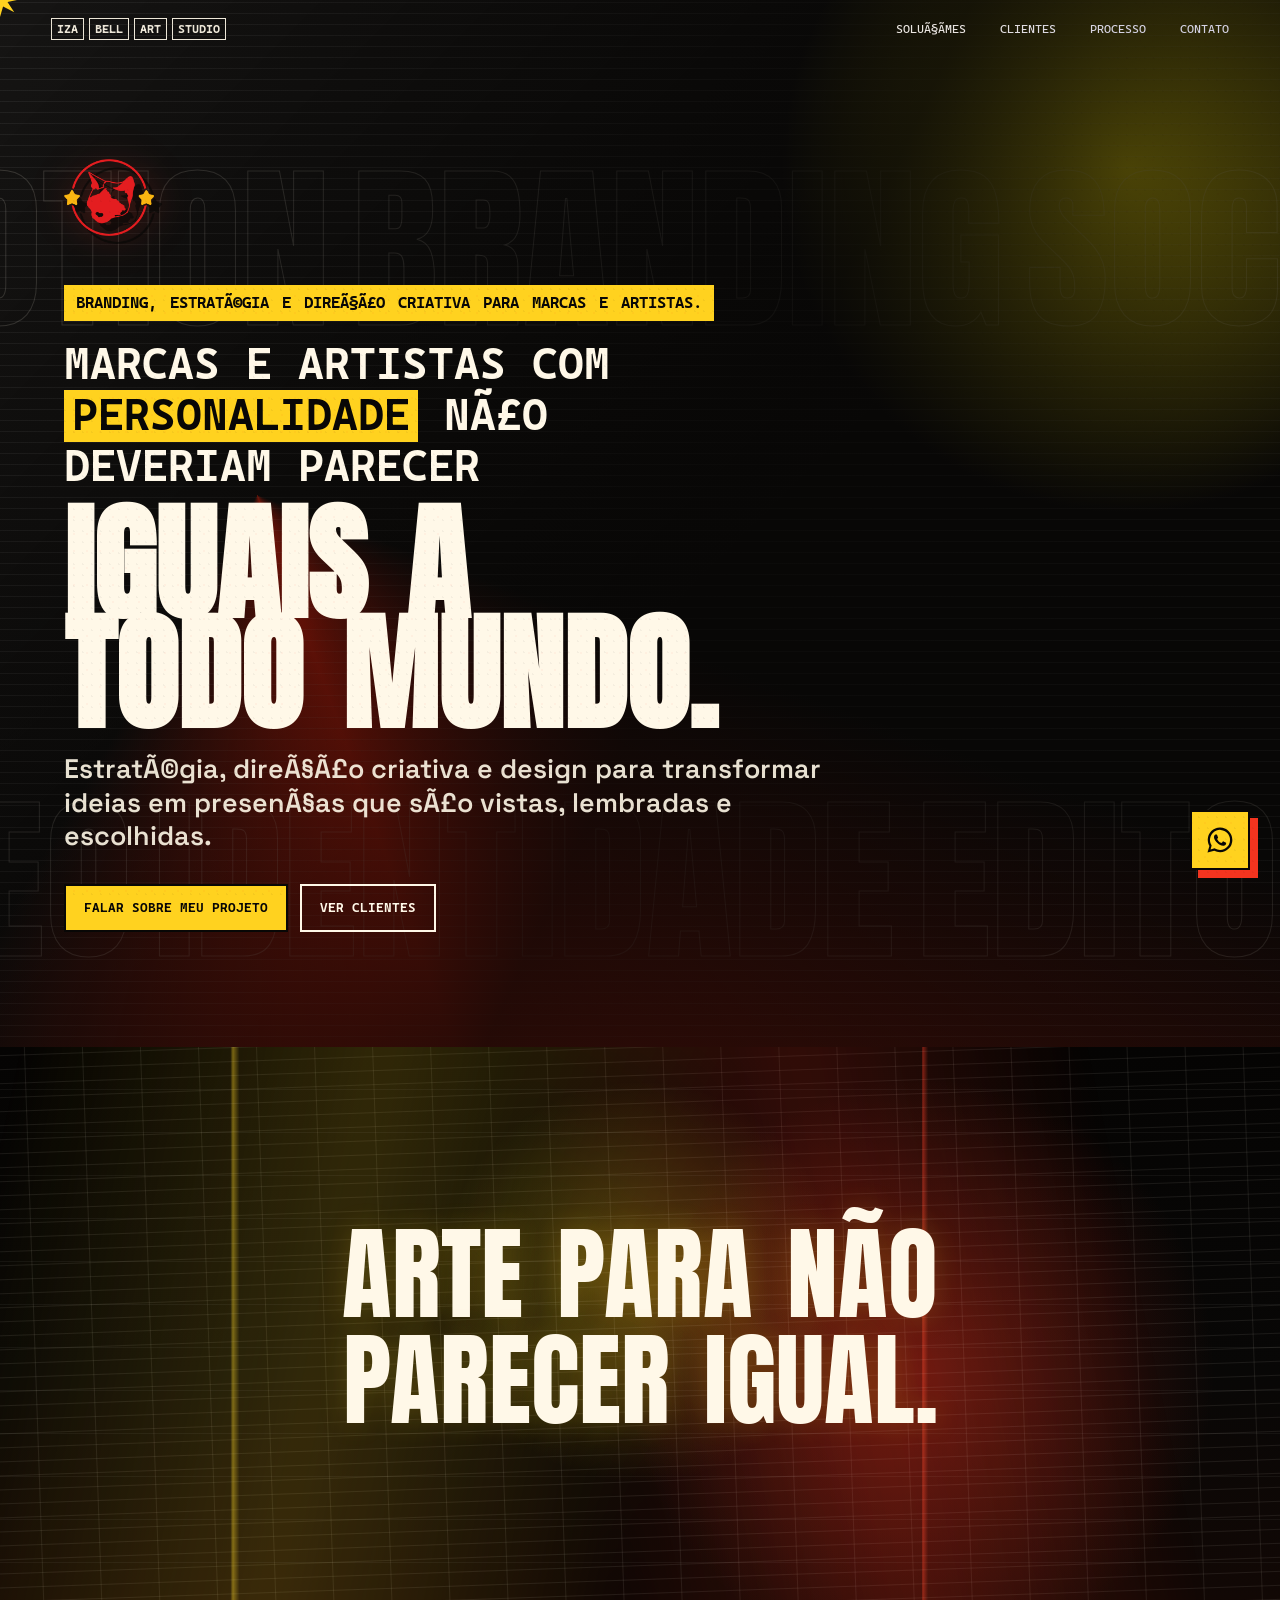
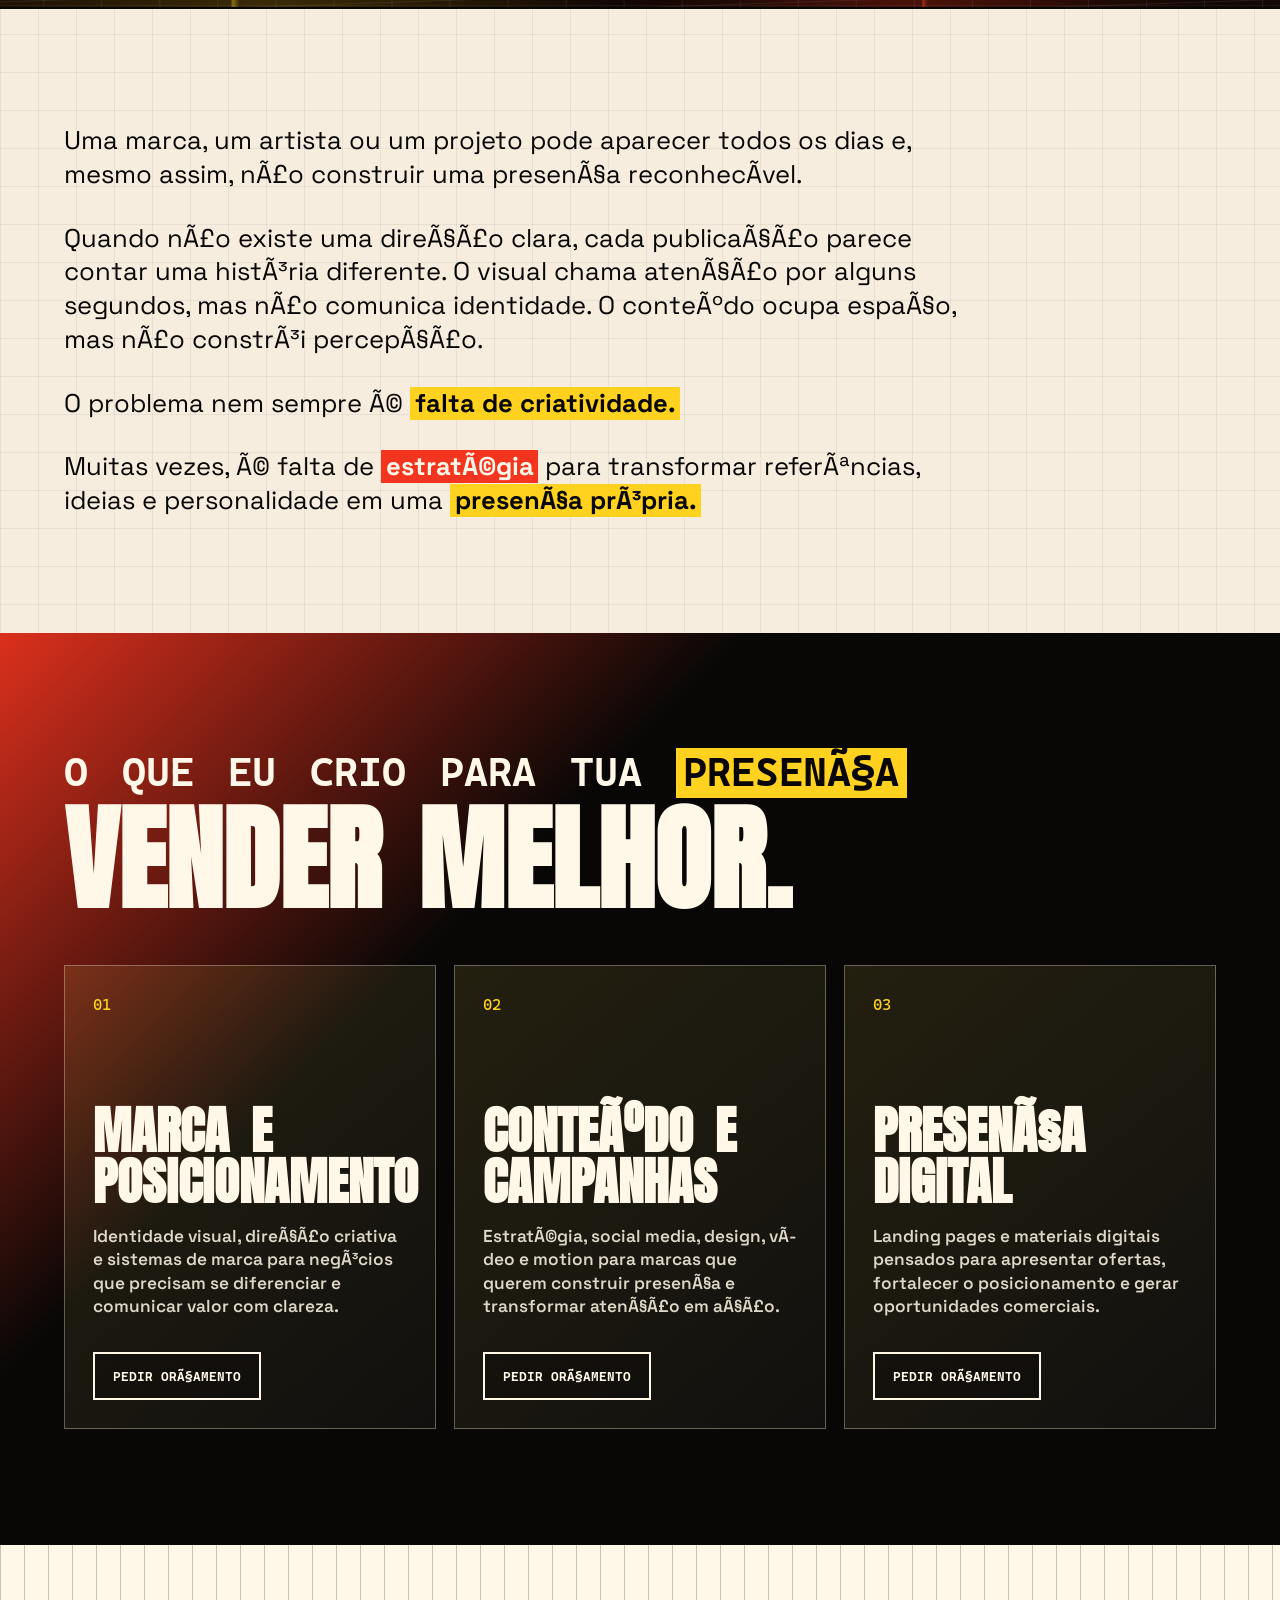
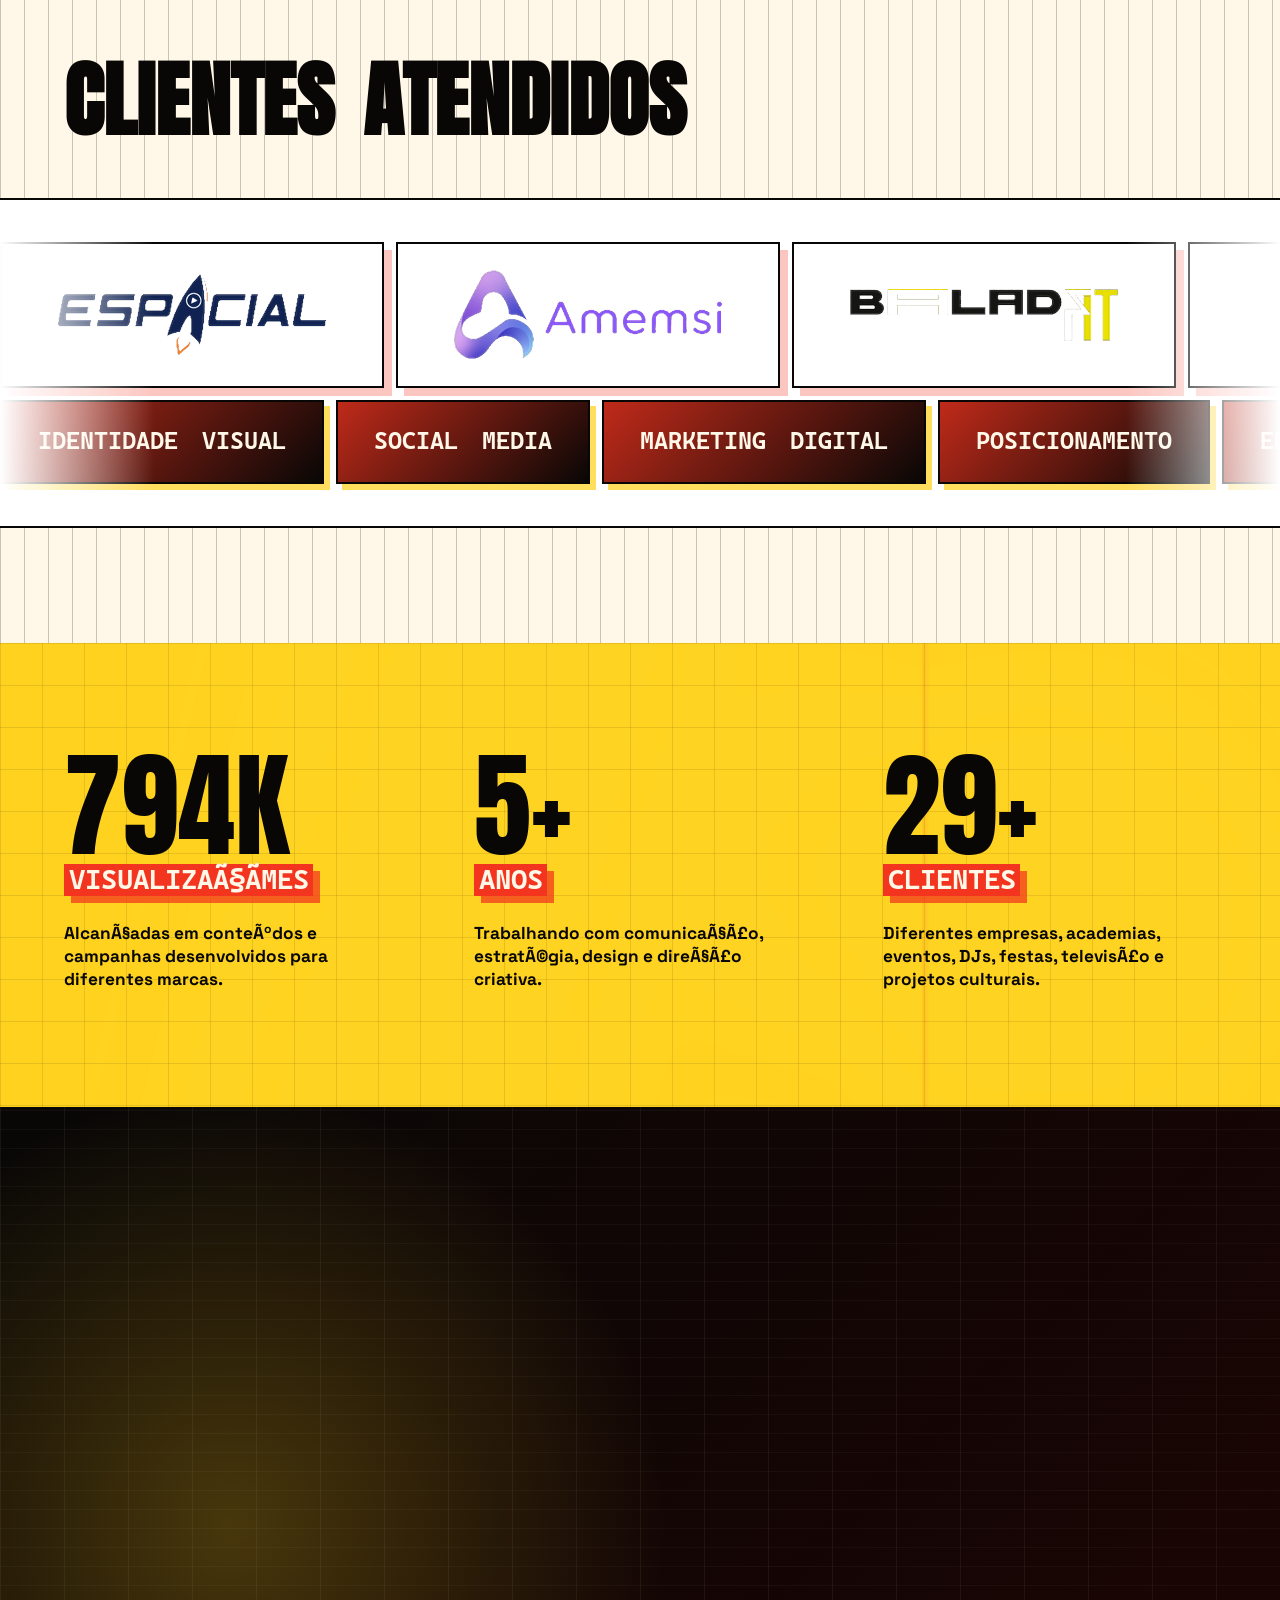
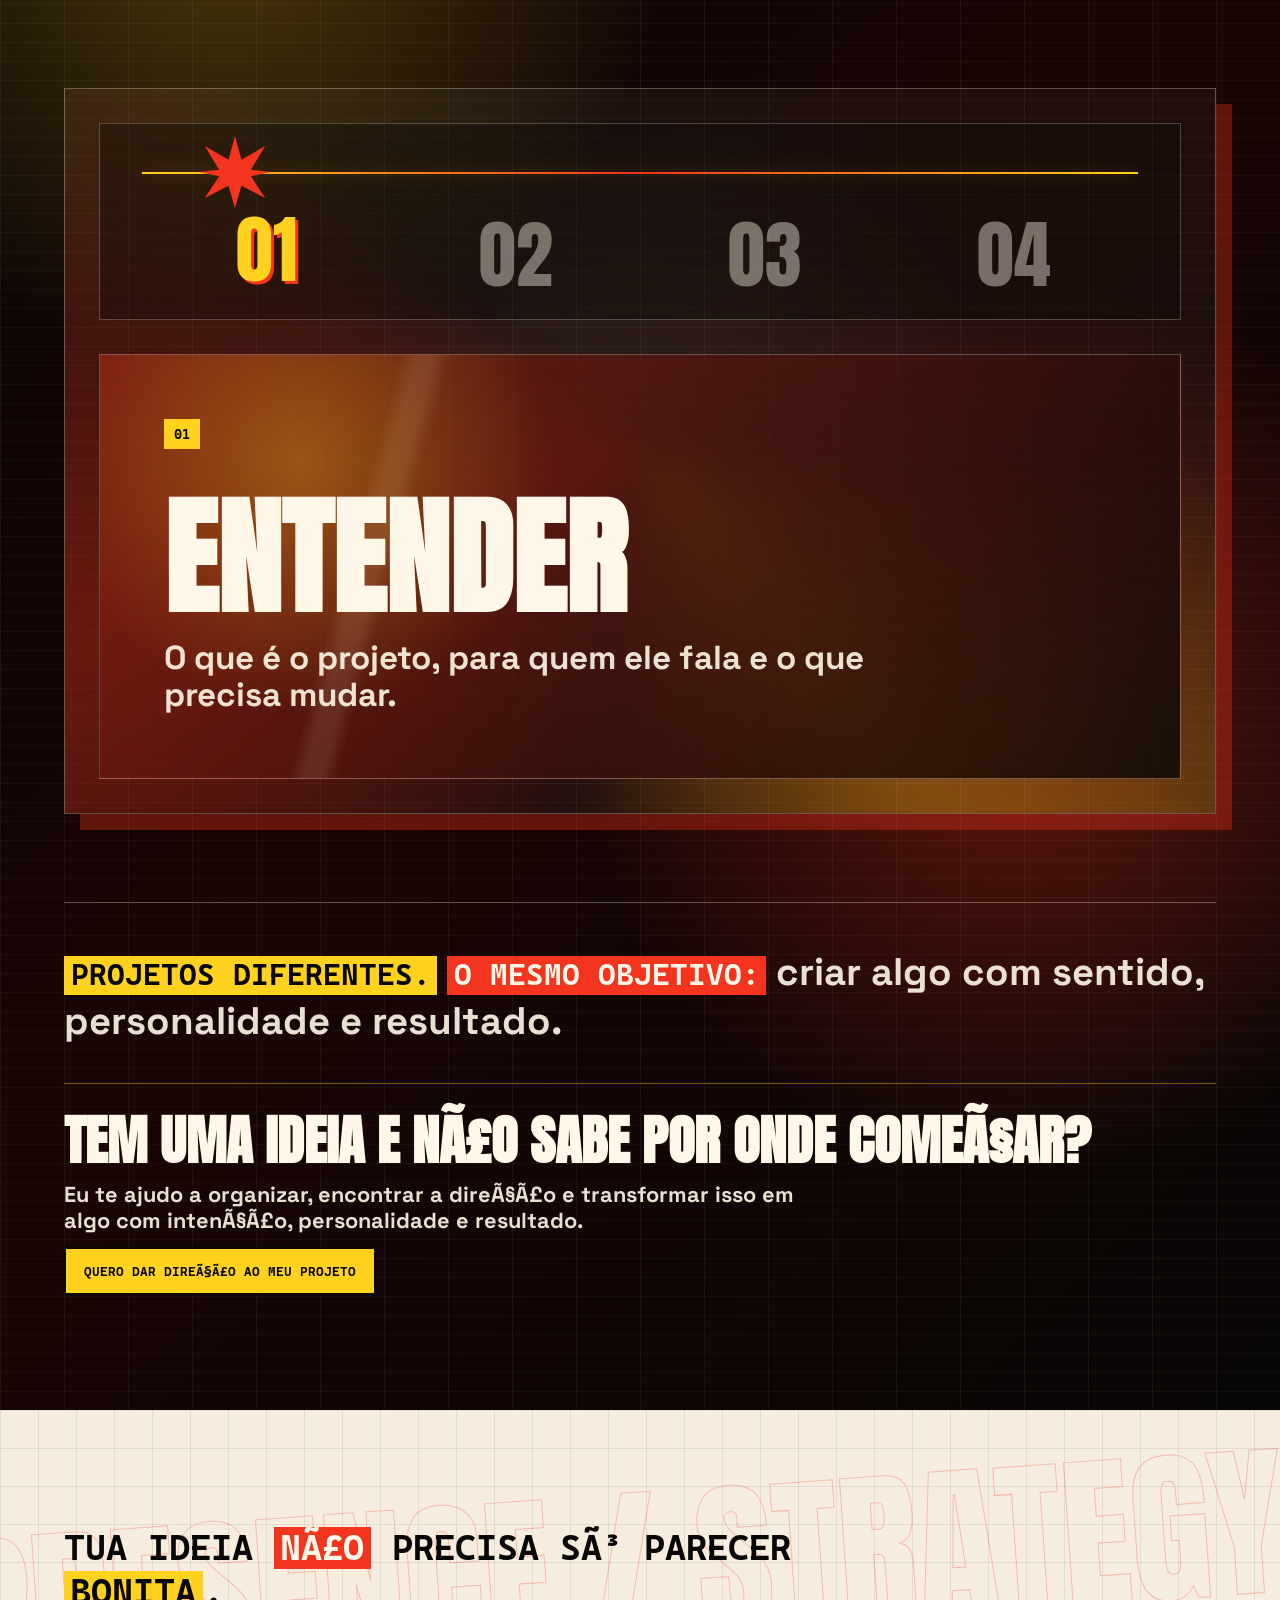
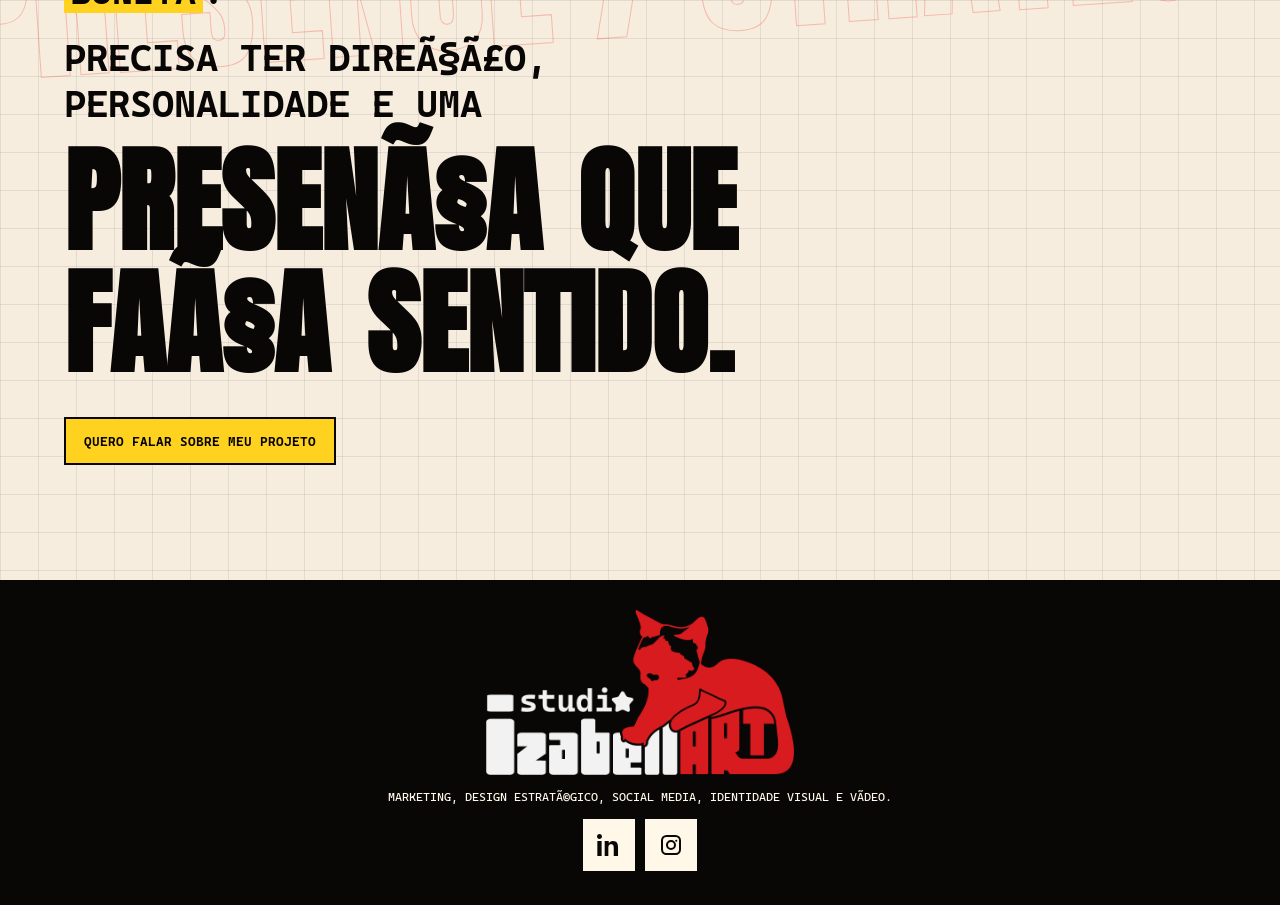
==== commit e9f0a432: "Add files via upload" ====
--- a/preciso-criar-um-site-portfolio-deve-2/index.html
+++ b/preciso-criar-um-site-portfolio-deve-2/index.html
@@ -1,26 +1,26 @@
-<!DOCTYPE html>
+﻿<!DOCTYPE html>
 <html lang="pt-BR">
 <head>
   <meta charset="UTF-8">
   <meta name="viewport" content="width=device-width, initial-scale=1.0">
-  <meta name="description" content="Estratégia, branding, direção criativa, conteúdo e design para marcas, artistas e projetos que querem construir uma presença própria.">
+  <meta name="description" content="EstratÃ©gia, branding, direÃ§Ã£o criativa, conteÃºdo e design para marcas, artistas e projetos que querem construir uma presenÃ§a prÃ³pria.">
   <meta name="robots" content="index, follow, max-image-preview:large">
   <meta property="og:type" content="website">
   <meta property="og:locale" content="pt_BR">
   <meta property="og:site_name" content="Izabellart Studio">
-  <meta property="og:title" content="Izabellart Studio | Branding, Design e Direção Criativa">
-  <meta property="og:description" content="Estratégia, arte e design para marcas e artistas que não querem parecer iguais.">
-  <meta property="og:url" content="https://DOMINIO-OFICIAL/">
-  <meta property="og:image" content="https://DOMINIO-OFICIAL/assets/social/izabellart-compartilhamento.jpg">
+  <meta property="og:title" content="Izabellart Studio | Branding, Design e DireÃ§Ã£o Criativa">
+  <meta property="og:description" content="EstratÃ©gia, arte e design para marcas e artistas que nÃ£o querem parecer iguais.">
+  <meta property="og:url" content="https://merlinizabella-rgb.github.io/izabellartstudio/">
+  <meta property="og:image" content="https://merlinizabella-rgb.github.io/izabellartstudio/assets/social/izabellart-compartilhamento.jpg">
   <meta property="og:image:width" content="1200">
   <meta property="og:image:height" content="630">
-  <meta property="og:image:alt" content="Izabellart Studio — Branding, design e direção criativa">
+  <meta property="og:image:alt" content="Izabellart Studio â€” Branding, design e direÃ§Ã£o criativa">
   <meta name="twitter:card" content="summary_large_image">
-  <meta name="twitter:title" content="Izabellart Studio | Branding, Design e Direção Criativa">
-  <meta name="twitter:description" content="Estratégia, arte e design para marcas e artistas que não querem parecer iguais.">
-  <meta name="twitter:image" content="https://DOMINIO-OFICIAL/assets/social/izabellart-compartilhamento.jpg">
-  <title>Izabellart Studio | Branding, Design e Direção Criativa</title>
-  <link rel="canonical" href="https://DOMINIO-OFICIAL/">
+  <meta name="twitter:title" content="Izabellart Studio | Branding, Design e DireÃ§Ã£o Criativa">
+  <meta name="twitter:description" content="EstratÃ©gia, arte e design para marcas e artistas que nÃ£o querem parecer iguais.">
+  <meta name="twitter:image" content="https://merlinizabella-rgb.github.io/izabellartstudio/assets/social/izabellart-compartilhamento.jpg">
+  <title>Izabellart Studio | Branding, Design e DireÃ§Ã£o Criativa</title>
+  <link rel="canonical" href="https://merlinizabella-rgb.github.io/izabellartstudio/">
   <link rel="icon" href="/assets/brand/favicon.png" type="image/png">
   <link rel="apple-touch-icon" sizes="180x180" href="/apple-touch-icon.png">
   <link rel="icon" type="image/png" sizes="32x32" href="/favicon-32x32.png">
@@ -34,14 +34,14 @@
     {
       "@context": "https://schema.org",
       "@type": "Organization",
-      "@id": "https://DOMINIO-OFICIAL/#organization",
+      "@id": "https://merlinizabella-rgb.github.io/izabellartstudio/#organization",
       "name": "Izabellart Studio",
-      "url": "https://DOMINIO-OFICIAL/",
+      "url": "https://merlinizabella-rgb.github.io/izabellartstudio/",
       "logo": {
         "@type": "ImageObject",
-        "url": "https://DOMINIO-OFICIAL/assets/brand/logo-izabellart.png"
+        "url": "https://merlinizabella-rgb.github.io/izabellartstudio/assets/brand/logo-izabellart.png"
       },
-      "description": "Estúdio criativo especializado em branding, direção criativa, conteúdo, motion e experiências digitais para marcas e artistas.",
+      "description": "EstÃºdio criativo especializado em branding, direÃ§Ã£o criativa, conteÃºdo, motion e experiÃªncias digitais para marcas e artistas.",
       "founder": {
         "@type": "Person",
         "name": "Izabella Merlin"
@@ -51,8 +51,8 @@
         "name": "Brasil"
       },
       "sameAs": [
-        "LINK-DO-INSTAGRAM",
-        "LINK-DO-LINKEDIN"
+        "https://www.instagram.com/izabellart_studio/",
+        "https://www.linkedin.com/in/izabella-merlin-054747213/"
       ]
     }
   </script>
@@ -68,8 +68,8 @@
       <span>ART</span>
       <span>STUDIO</span>
     </a>
-    <nav class="nav-links" aria-label="Navegação principal">
-      <a href="#areas">Soluções</a>
+    <nav class="nav-links" aria-label="NavegaÃ§Ã£o principal">
+      <a href="#areas">SoluÃ§Ãµes</a>
       <a href="#projetos">Clientes</a>
       <a href="#processo">Processo</a>
       <a href="https://wa.me/5551994831793?text=Oi%2C%20Iza!%20Quero%20falar%20sobre%20meu%20projeto." target="_blank" rel="noopener noreferrer">Contato</a>
@@ -92,12 +92,12 @@
         <a class="hero-logo-space" href="#top" aria-label="Izabellart Studio">
           <img src="assets/brand/izabellart-hero-icon.png" alt="Izabellart Studio" width="318" height="272">
         </a>
-        <p class="hero-eyebrow">Branding, estratégia e direção criativa para marcas e artistas.</p>
+        <p class="hero-eyebrow">Branding, estratÃ©gia e direÃ§Ã£o criativa para marcas e artistas.</p>
         <h1 class="hero-headline">
-          <span class="hero-line hero-line-code">Marcas e artistas com <span class="text-highlight yellow hero-highlight">personalidade</span> não deveriam parecer</span>
+          <span class="hero-line hero-line-code">Marcas e artistas com <span class="text-highlight yellow hero-highlight">personalidade</span> nÃ£o deveriam parecer</span>
           <span class="hero-line hero-line-display">iguais a todo mundo.</span>
         </h1>
-        <p class="hero-subtitle">Estratégia, direção criativa e design para transformar ideias em presenças que são vistas, lembradas e escolhidas.</p>
+        <p class="hero-subtitle">EstratÃ©gia, direÃ§Ã£o criativa e design para transformar ideias em presenÃ§as que sÃ£o vistas, lembradas e escolhidas.</p>
         <div class="hero-actions">
           <a class="button button-primary" href="https://wa.me/5551994831793?text=Oi%2C%20Iza!%20Quero%20falar%20sobre%20meu%20projeto." target="_blank" rel="noopener noreferrer">Falar sobre meu projeto</a>
           <a class="button button-ghost" href="#projetos">Ver clientes</a>
@@ -108,22 +108,22 @@
 
     <section class="manifesto-strip" aria-label="Manifesto criativo">
       <div class="manifesto-lines" aria-hidden="true"></div>
-      <p class="manifesto-phrase is-active" data-glitch-text="Estratégia para fazer sentido.">Estratégia para fazer sentido.</p>
+      <p class="manifesto-phrase is-active" data-glitch-text="EstratÃ©gia para fazer sentido.">EstratÃ©gia para fazer sentido.</p>
     </section>
 
     <section class="problem-block split-section" id="sobre">
       <div class="problem-copy">
-        <p>Uma marca, um artista ou um projeto pode aparecer todos os dias e, mesmo assim, não construir uma presença reconhecível.</p>
-        <p>Quando não existe uma direção clara, cada publicação parece contar uma história diferente. O visual chama atenção por alguns segundos, mas não comunica identidade. O conteúdo ocupa espaço, mas não constrói percepção.</p>
-        <p>O problema nem sempre é <span class="text-highlight yellow">falta de criatividade.</span></p>
-        <p>Muitas vezes, é falta de <span class="text-highlight red">estratégia</span> para transformar referências, ideias e personalidade em uma <span class="text-highlight yellow">presença própria.</span></p>
+        <p>Uma marca, um artista ou um projeto pode aparecer todos os dias e, mesmo assim, nÃ£o construir uma presenÃ§a reconhecÃ­vel.</p>
+        <p>Quando nÃ£o existe uma direÃ§Ã£o clara, cada publicaÃ§Ã£o parece contar uma histÃ³ria diferente. O visual chama atenÃ§Ã£o por alguns segundos, mas nÃ£o comunica identidade. O conteÃºdo ocupa espaÃ§o, mas nÃ£o constrÃ³i percepÃ§Ã£o.</p>
+        <p>O problema nem sempre Ã© <span class="text-highlight yellow">falta de criatividade.</span></p>
+        <p>Muitas vezes, Ã© falta de <span class="text-highlight red">estratÃ©gia</span> para transformar referÃªncias, ideias e personalidade em uma <span class="text-highlight yellow">presenÃ§a prÃ³pria.</span></p>
       </div>
     </section>
 
     <section class="areas section-bleed" id="areas">
       <div class="section-heading">
         <h2 class="area-heading">
-          <span class="area-heading-code">O que eu crio para tua <span class="text-highlight yellow">presença</span></span>
+          <span class="area-heading-code">O que eu crio para tua <span class="text-highlight yellow">presenÃ§a</span></span>
           <span class="area-heading-display">vender melhor.</span>
         </h2>
       </div>
@@ -131,20 +131,20 @@
         <article class="area-card">
           <span>01</span>
           <h3>Marca e posicionamento</h3>
-          <p>Identidade visual, direção criativa e sistemas de marca para negócios que precisam se diferenciar e comunicar valor com clareza.</p>
-          <a class="button button-ghost area-cta" href="https://wa.me/5551994831793?text=Oi%2C%20Iza!%20Quero%20um%20or%C3%A7amento%20para%20marca%20e%20posicionamento." target="_blank" rel="noopener noreferrer">Pedir orçamento</a>
+          <p>Identidade visual, direÃ§Ã£o criativa e sistemas de marca para negÃ³cios que precisam se diferenciar e comunicar valor com clareza.</p>
+          <a class="button button-ghost area-cta" href="https://wa.me/5551994831793?text=Oi%2C%20Iza!%20Quero%20um%20or%C3%A7amento%20para%20marca%20e%20posicionamento." target="_blank" rel="noopener noreferrer">Pedir orÃ§amento</a>
         </article>
         <article class="area-card">
           <span>02</span>
-          <h3>Conteúdo e campanhas</h3>
-          <p>Estratégia, social media, design, vídeo e motion para marcas que querem construir presença e transformar atenção em ação.</p>
-          <a class="button button-ghost area-cta" href="https://wa.me/5551994831793?text=Oi%2C%20Iza!%20Quero%20um%20or%C3%A7amento%20para%20conte%C3%BAdo%20e%20campanhas." target="_blank" rel="noopener noreferrer">Pedir orçamento</a>
+          <h3>ConteÃºdo e campanhas</h3>
+          <p>EstratÃ©gia, social media, design, vÃ­deo e motion para marcas que querem construir presenÃ§a e transformar atenÃ§Ã£o em aÃ§Ã£o.</p>
+          <a class="button button-ghost area-cta" href="https://wa.me/5551994831793?text=Oi%2C%20Iza!%20Quero%20um%20or%C3%A7amento%20para%20conte%C3%BAdo%20e%20campanhas." target="_blank" rel="noopener noreferrer">Pedir orÃ§amento</a>
         </article>
         <article class="area-card">
           <span>03</span>
-          <h3>Presença digital</h3>
+          <h3>PresenÃ§a digital</h3>
           <p>Landing pages e materiais digitais pensados para apresentar ofertas, fortalecer o posicionamento e gerar oportunidades comerciais.</p>
-          <a class="button button-ghost area-cta" href="https://wa.me/5551994831793?text=Oi%2C%20Iza!%20Quero%20um%20or%C3%A7amento%20para%20presen%C3%A7a%20digital." target="_blank" rel="noopener noreferrer">Pedir orçamento</a>
+          <a class="button button-ghost area-cta" href="https://wa.me/5551994831793?text=Oi%2C%20Iza!%20Quero%20um%20or%C3%A7amento%20para%20presen%C3%A7a%20digital." target="_blank" rel="noopener noreferrer">Pedir orÃ§amento</a>
         </article>
       </div>
     </section>
@@ -160,10 +160,10 @@
           <span class="brand-logo-card"><img src="assets/brands/amemsi.png" alt="Amemsi" width="240" height="120" loading="lazy"><span>Amemsi</span></span>
           <span class="brand-logo-card"><img src="assets/brands/balad-fit.png" alt="Balad Fit" width="240" height="120" loading="lazy"><span>Balad Fit</span></span>
           <span class="brand-logo-card"><img src="assets/brands/calcare.png" alt="Calcare" width="240" height="120" loading="lazy"><span>Calcare</span></span>
-          <span class="brand-logo-card"><img src="assets/brands/egd.png" alt="EGD Consultoria &amp; Negócios" width="240" height="120" loading="lazy"><span>EGD</span></span>
+          <span class="brand-logo-card"><img src="assets/brands/egd.png" alt="EGD Consultoria &amp; NegÃ³cios" width="240" height="120" loading="lazy"><span>EGD</span></span>
           <span class="brand-logo-card"><img src="assets/brands/feira-do-livro-porto-alegre.png" alt="Feira do Livro Porto Alegre" width="240" height="120" loading="lazy"><span>Feira do Livro Porto Alegre</span></span>
           <span class="brand-logo-card"><img src="assets/brands/ironphex.png" alt="Ironphex" width="240" height="120" loading="lazy"><span>Ironphex</span></span>
-          <span class="brand-logo-card"><img src="assets/brands/lau-center-optica.png" alt="Lau Center Óptica" width="240" height="120" loading="lazy"><span>Lau Center Óptica</span></span>
+          <span class="brand-logo-card"><img src="assets/brands/lau-center-optica.png" alt="Lau Center Ã“ptica" width="240" height="120" loading="lazy"><span>Lau Center Ã“ptica</span></span>
           <span class="brand-logo-card"><img src="assets/brands/lumix.png" alt="Lumix" width="240" height="120" loading="lazy"><span>Lumix</span></span>
           <span class="brand-logo-card"><img src="assets/brands/meet.png" alt="Meet" width="240" height="120" loading="lazy"><span>Meet</span></span>
           <span class="brand-logo-card"><img src="assets/brands/pfc.png" alt="PFC" width="240" height="120" loading="lazy"><span>PFC</span></span>
@@ -181,7 +181,7 @@
           <span class="brand-logo-card" aria-hidden="true"><img src="assets/brands/egd.png" alt="" width="240" height="120" loading="lazy"><span>EGD</span></span>
           <span class="brand-logo-card" aria-hidden="true"><img src="assets/brands/feira-do-livro-porto-alegre.png" alt="" width="240" height="120" loading="lazy"><span>Feira do Livro Porto Alegre</span></span>
           <span class="brand-logo-card" aria-hidden="true"><img src="assets/brands/ironphex.png" alt="" width="240" height="120" loading="lazy"><span>Ironphex</span></span>
-          <span class="brand-logo-card" aria-hidden="true"><img src="assets/brands/lau-center-optica.png" alt="" width="240" height="120" loading="lazy"><span>Lau Center Óptica</span></span>
+          <span class="brand-logo-card" aria-hidden="true"><img src="assets/brands/lau-center-optica.png" alt="" width="240" height="120" loading="lazy"><span>Lau Center Ã“ptica</span></span>
           <span class="brand-logo-card" aria-hidden="true"><img src="assets/brands/lumix.png" alt="" width="240" height="120" loading="lazy"><span>Lumix</span></span>
           <span class="brand-logo-card" aria-hidden="true"><img src="assets/brands/meet.png" alt="" width="240" height="120" loading="lazy"><span>Meet</span></span>
           <span class="brand-logo-card" aria-hidden="true"><img src="assets/brands/pfc.png" alt="" width="240" height="120" loading="lazy"><span>PFC</span></span>
@@ -198,13 +198,13 @@
           <span>Social media</span>
           <span>Marketing digital</span>
           <span>Posicionamento</span>
-          <span>Edição de vídeo</span>
+          <span>EdiÃ§Ã£o de vÃ­deo</span>
           <span>Evento</span>
           <span>Identidade visual</span>
           <span>Social media</span>
           <span>Marketing digital</span>
           <span>Posicionamento</span>
-          <span>Edição de vídeo</span>
+          <span>EdiÃ§Ã£o de vÃ­deo</span>
           <span>Evento</span>
         </div>
       </div>
@@ -214,18 +214,18 @@
       <div class="metrics">
         <article class="metric-card reach-card">
           <strong><span class="count-up" data-count="800">0</span>K</strong>
-          <h3>Visualizações</h3>
-          <p>Alcançadas em conteúdos e campanhas desenvolvidos para diferentes marcas.</p>
+          <h3>VisualizaÃ§Ãµes</h3>
+          <p>AlcanÃ§adas em conteÃºdos e campanhas desenvolvidos para diferentes marcas.</p>
         </article>
         <article class="metric-card support-card">
           <strong><span class="count-up" data-count="6">0</span>+</strong>
           <h3>Anos</h3>
-          <p>Trabalhando com comunicação, estratégia, design e direção criativa.</p>
+          <p>Trabalhando com comunicaÃ§Ã£o, estratÃ©gia, design e direÃ§Ã£o criativa.</p>
         </article>
         <article class="metric-card support-card">
           <strong><span class="count-up" data-count="30">0</span>+</strong>
           <h3>Clientes</h3>
-          <p>Diferentes empresas, academias, eventos, DJs, festas, televisão e projetos culturais.</p>
+          <p>Diferentes empresas, academias, eventos, DJs, festas, televisÃ£o e projetos culturais.</p>
         </article>
       </div>
     </section>
@@ -234,8 +234,8 @@
       <div class="process-intro">
         <p class="eyebrow">processo</p>
         <h2>Da ideia ao resultado, existe Izabellart Studio.</h2>
-        <span class="process-correction">Ops, direção.</span>
-        <p>Cada projeto pede uma coisa diferente. Por isso, eu não começo com fórmula pronta. Primeiro, entendo o que precisa ser resolvido. Depois, encontro a direção e transformo isso em algo que realmente funcione.</p>
+        <span class="process-correction">Ops, direÃ§Ã£o.</span>
+        <p>Cada projeto pede uma coisa diferente. Por isso, eu nÃ£o comeÃ§o com fÃ³rmula pronta. Primeiro, entendo o que precisa ser resolvido. Depois, encontro a direÃ§Ã£o e transformo isso em algo que realmente funcione.</p>
       </div>
 
       <div class="process-carousel" data-active-step="0">
@@ -251,7 +251,7 @@
         <article class="process-panel" id="process-panel" role="tabpanel">
           <span class="process-number">01</span>
           <h3>Entender</h3>
-          <p>O que é o projeto, para quem ele fala e o que precisa mudar.</p>
+          <p>O que Ã© o projeto, para quem ele fala e o que precisa mudar.</p>
         </article>
       </div>
 
@@ -259,9 +259,9 @@
         <div class="process-outro-copy">
           <p class="process-outro-line"><span class="process-outro-highlight yellow">Projetos diferentes.</span> <span class="process-outro-highlight red">O mesmo objetivo:</span> criar algo com sentido, personalidade e resultado.</p>
           <div class="process-inline-cta">
-            <h3><span>Tem uma ideia e não sabe</span> <span>por onde começar?</span></h3>
-            <p>Eu te ajudo a organizar, encontrar a direção e transformar isso em algo com intenção, personalidade e resultado.</p>
-            <a class="button button-primary" href="https://wa.me/5551994831793?text=Oi%2C%20Iza!%20Tenho%20uma%20ideia%20e%20n%C3%A3o%20sei%20por%20onde%20come%C3%A7ar.%20Queria%20conversar%20sobre%20a%20dire%C3%A7%C3%A3o%20do%20projeto." target="_blank" rel="noopener noreferrer">Quero dar direção ao meu projeto</a>
+            <h3><span>Tem uma ideia e nÃ£o sabe</span> <span>por onde comeÃ§ar?</span></h3>
+            <p>Eu te ajudo a organizar, encontrar a direÃ§Ã£o e transformar isso em algo com intenÃ§Ã£o, personalidade e resultado.</p>
+            <a class="button button-primary" href="https://wa.me/5551994831793?text=Oi%2C%20Iza!%20Tenho%20uma%20ideia%20e%20n%C3%A3o%20sei%20por%20onde%20come%C3%A7ar.%20Queria%20conversar%20sobre%20a%20dire%C3%A7%C3%A3o%20do%20projeto." target="_blank" rel="noopener noreferrer">Quero dar direÃ§Ã£o ao meu projeto</a>
           </div>
         </div>
       </div>
@@ -273,10 +273,10 @@
         <polygon points="60,4 70,40 110,16 86,55 116,60 86,68 110,104 70,82 60,116 50,82 10,104 34,68 4,60 34,55 10,16 50,40" />
       </svg>
       <div class="final-message">
-        <p>Tua ideia <span class="text-highlight red">não</span> precisa só parecer <span class="text-highlight yellow">bonita</span>.</p>
+        <p>Tua ideia <span class="text-highlight red">nÃ£o</span> precisa sÃ³ parecer <span class="text-highlight yellow">bonita</span>.</p>
         <h2 class="final-heading">
-          <span class="final-heading-code">Precisa ter direção, personalidade e uma</span>
-          <span class="final-heading-display">presença que faça sentido.</span>
+          <span class="final-heading-code">Precisa ter direÃ§Ã£o, personalidade e uma</span>
+          <span class="final-heading-display">presenÃ§a que faÃ§a sentido.</span>
         </h2>
       </div>
       <div class="final-actions">
@@ -292,7 +292,7 @@
 
   <footer class="site-footer">
     <img class="footer-brand-icon" src="assets/brand/izabellart-logo.png" alt="Izabellart Studio" width="694" height="372" loading="lazy">
-    <span>Marketing, design estratégico, social media, identidade visual e vídeo.</span>
+    <span>Marketing, design estratÃ©gico, social media, identidade visual e vÃ­deo.</span>
     <div class="social-links" aria-label="Redes sociais">
       <a class="social-link" href="https://www.linkedin.com/in/izabella-merlin-054747213/" target="_blank" rel="noopener noreferrer" aria-label="LinkedIn Izabella Merlin">
         <svg viewBox="0 0 24 24" aria-hidden="true"><path d="M4.98 3.5C4.98 4.88 3.86 6 2.5 6S0 4.88 0 3.5 1.12 1 2.5 1s2.48 1.12 2.48 2.5ZM.34 8.12h4.28V23H.34V8.12Zm7.34 0h4.1v2.03h.06c.57-1.08 1.97-2.23 4.05-2.23 4.33 0 5.13 2.85 5.13 6.55V23h-4.27v-7.56c0-1.8-.03-4.12-2.51-4.12-2.52 0-2.9 1.97-2.9 4V23H7.68V8.12Z"/></svg>
@@ -306,3 +306,4 @@
   <script src="script.js" defer></script>
 </body>
 </html>
+
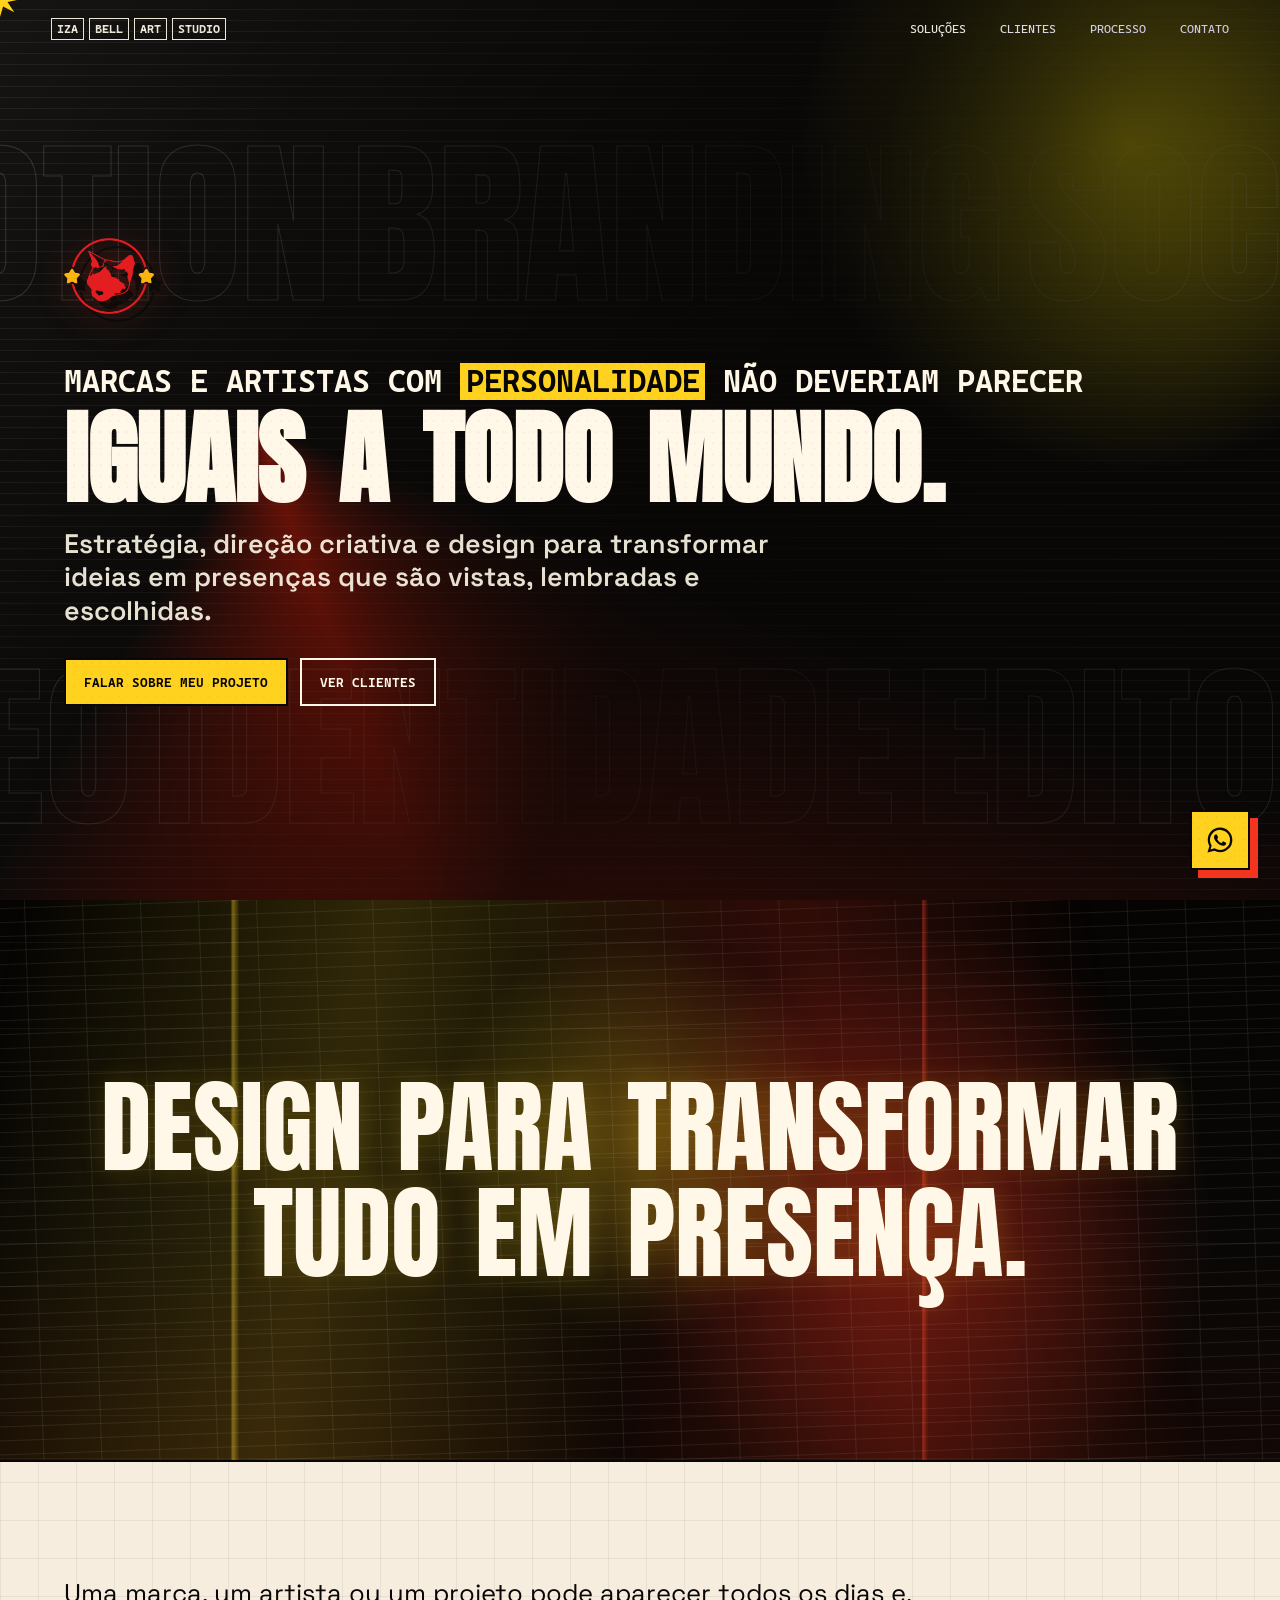
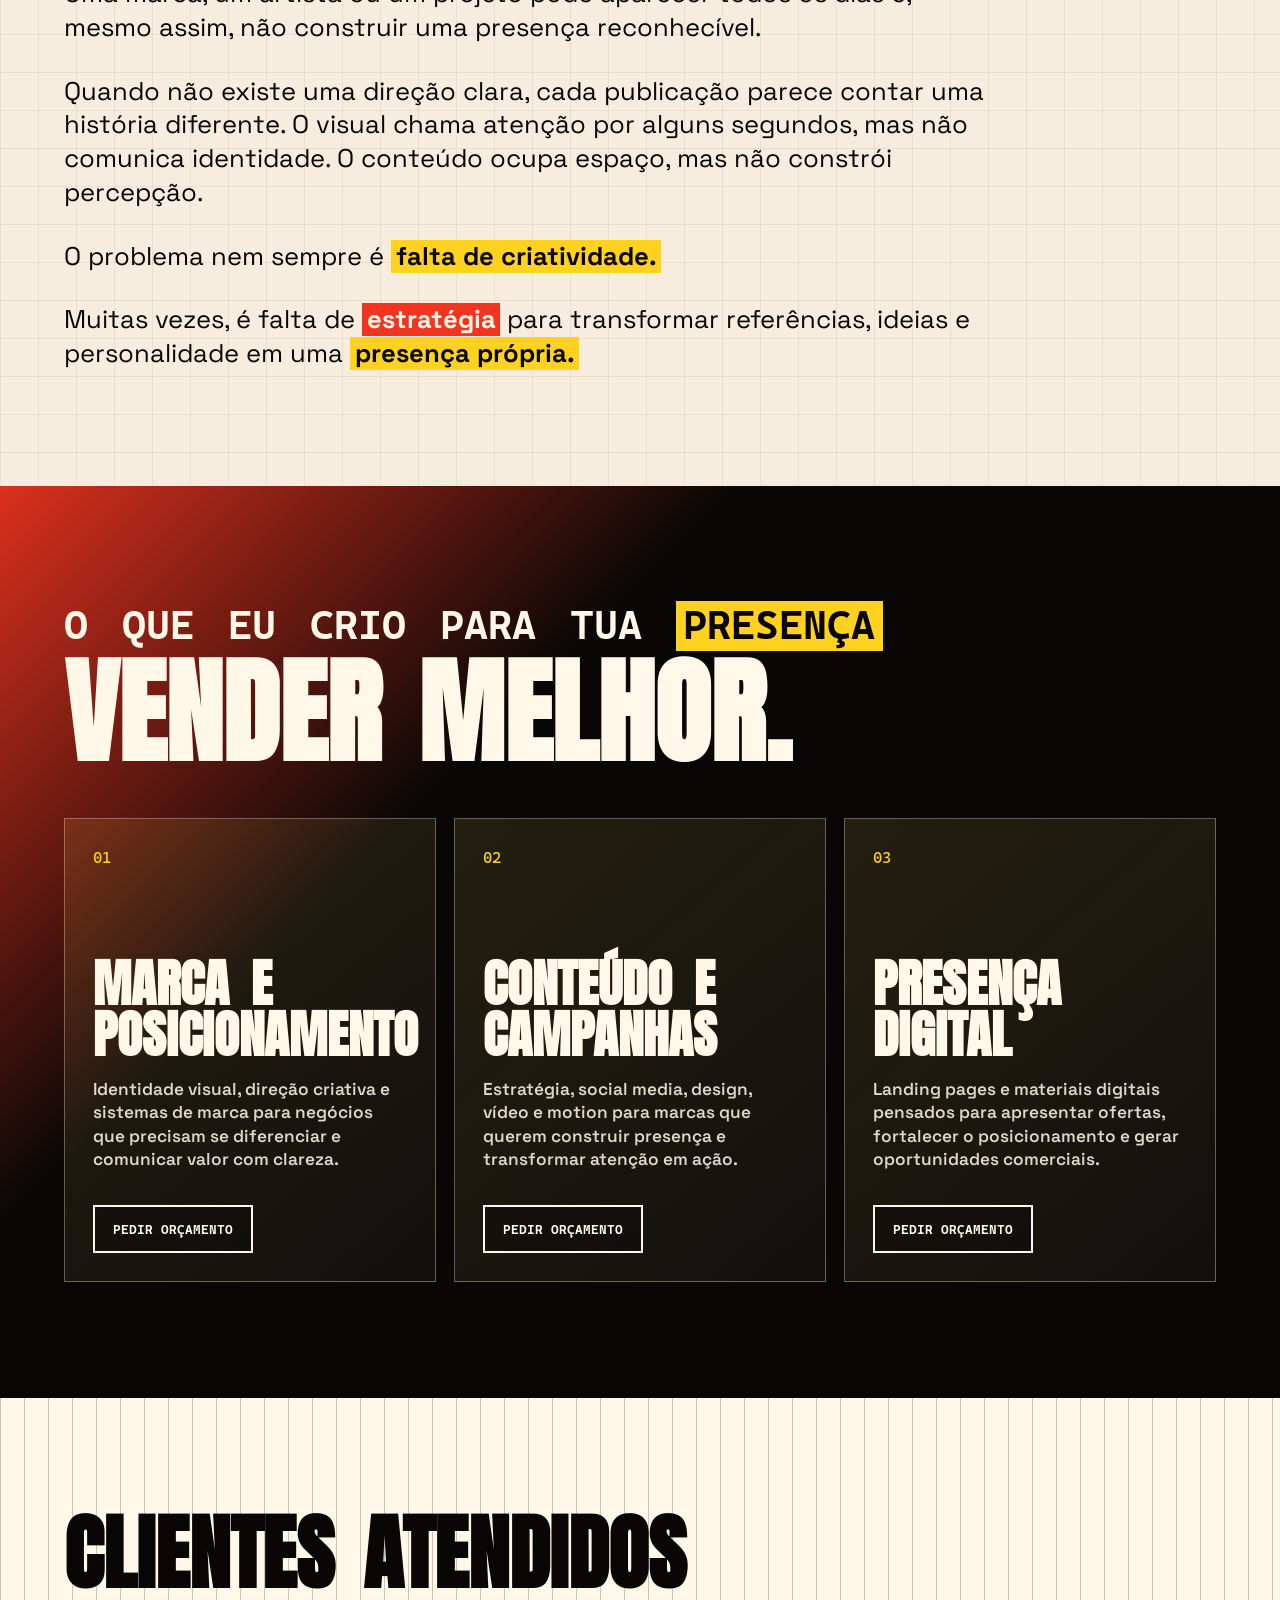
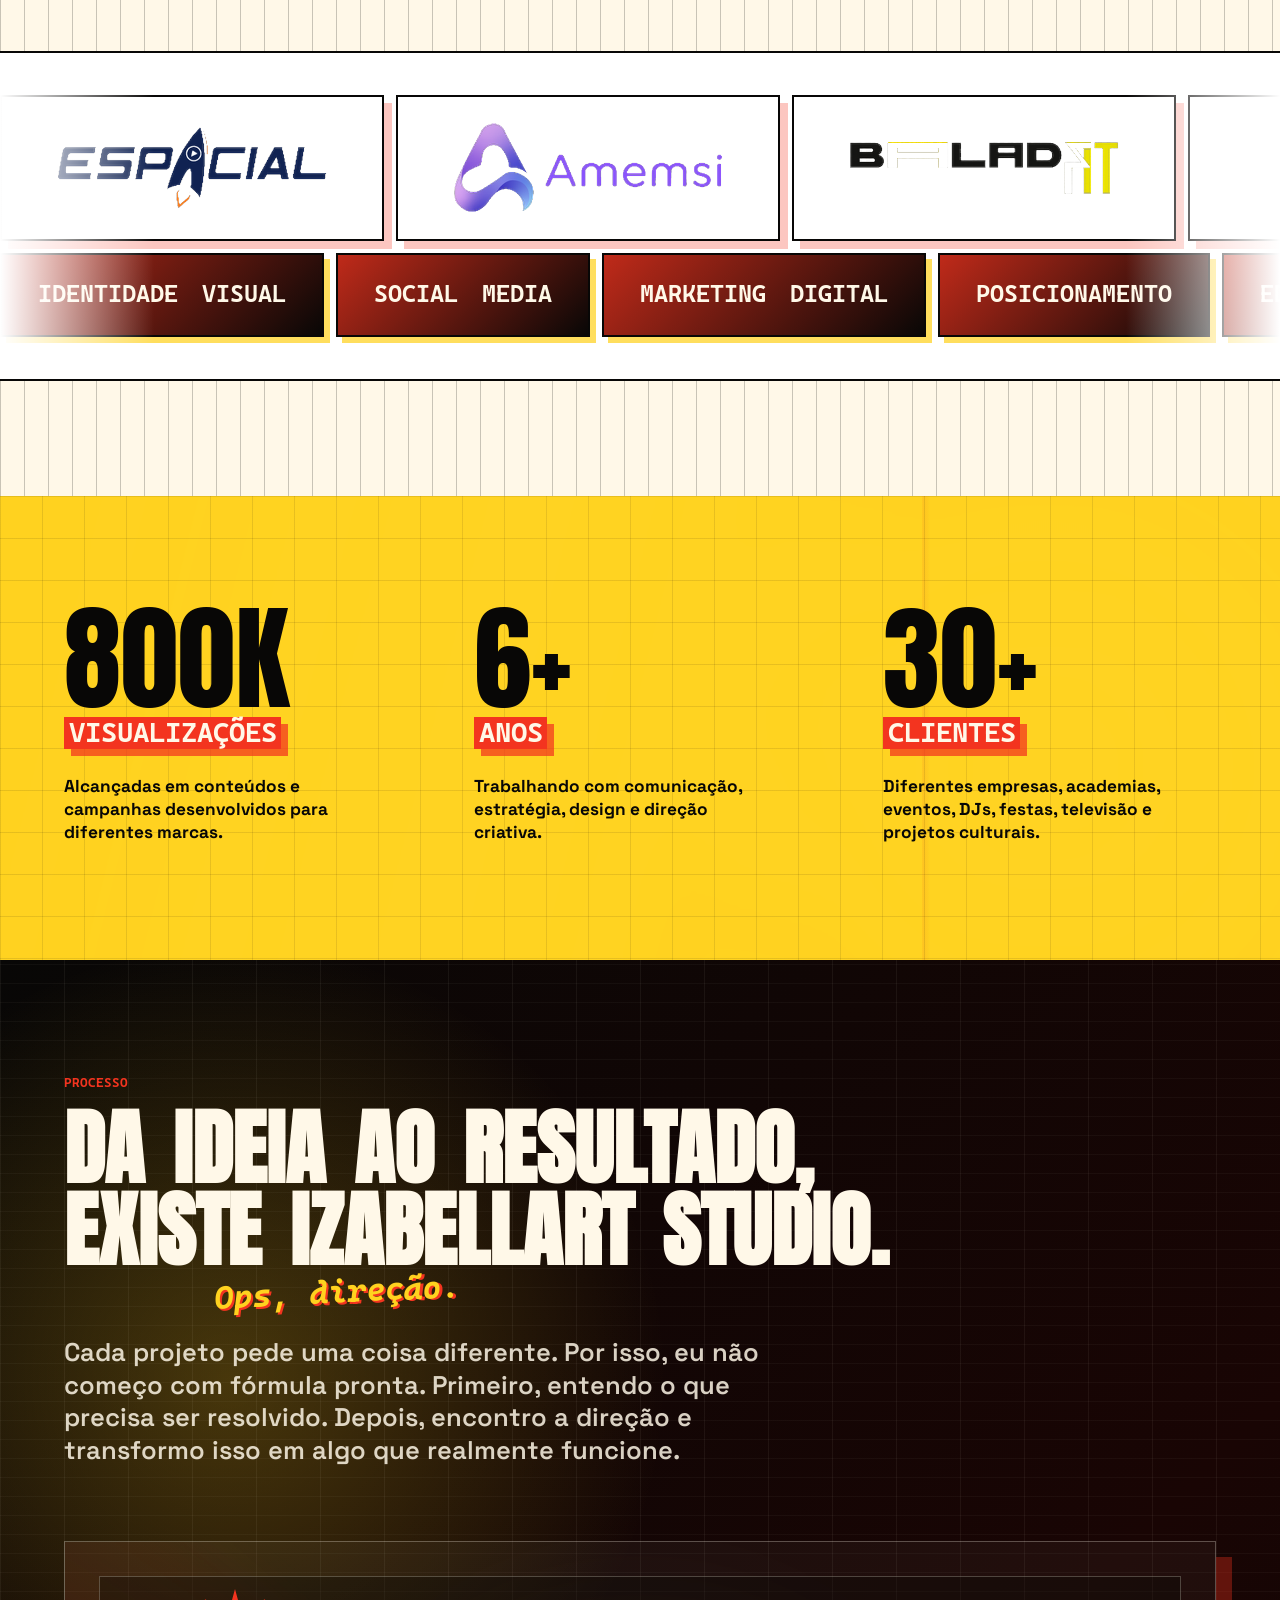
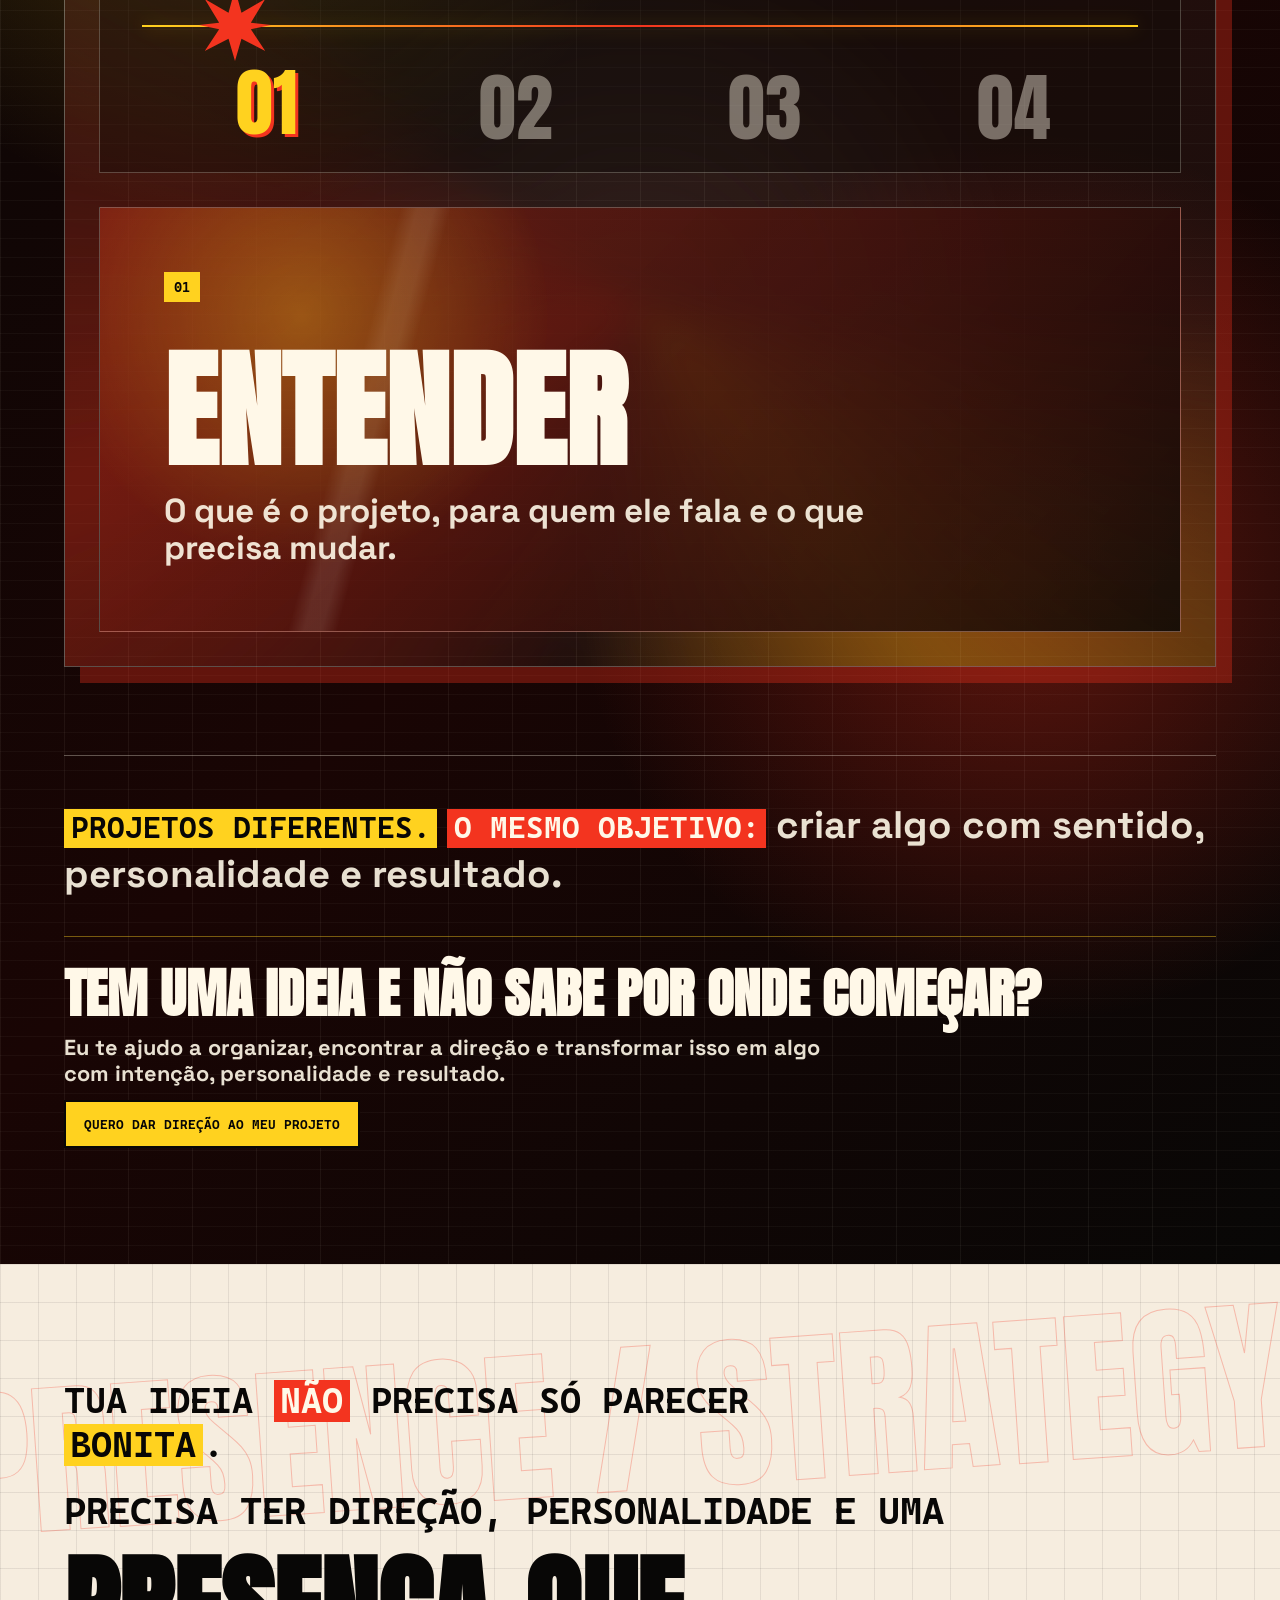
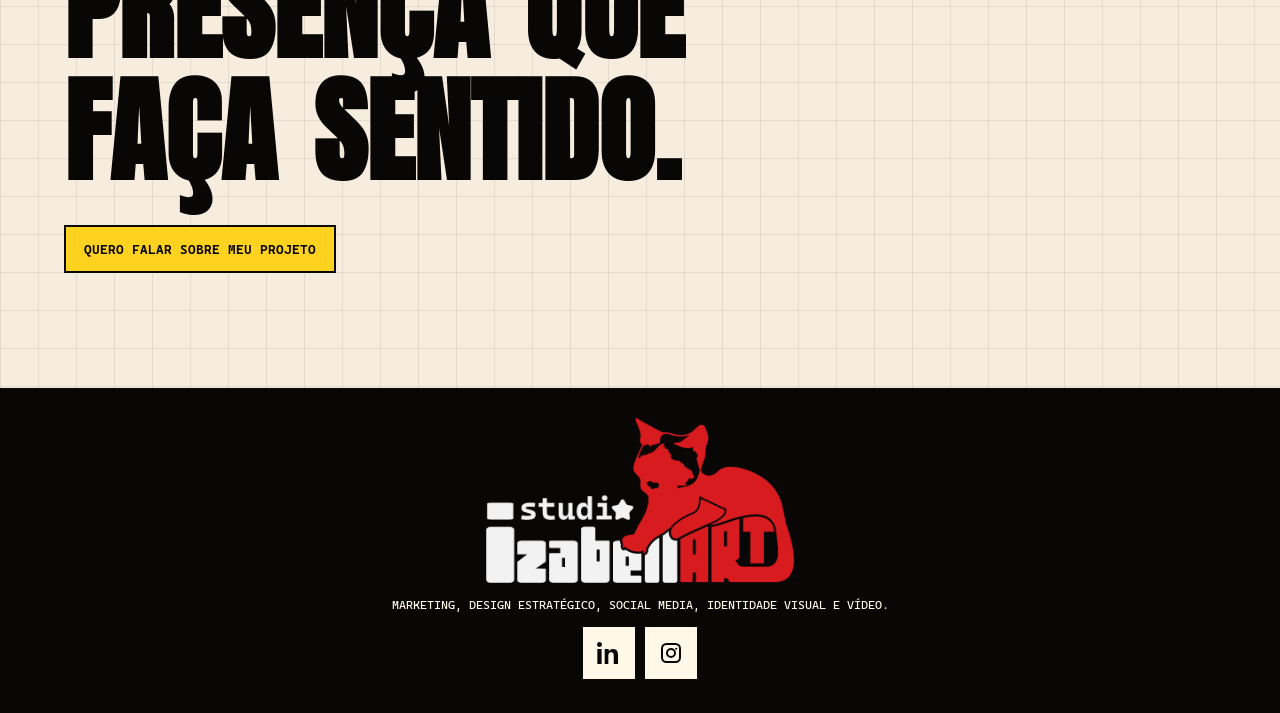
==== commit 99ddfc43: "Add files via upload" ====
--- a/preciso-criar-um-site-portfolio-deve-2/index.html
+++ b/preciso-criar-um-site-portfolio-deve-2/index.html
@@ -1,309 +1,308 @@
-﻿<!DOCTYPE html>
-<html lang="pt-BR">
-<head>
-  <meta charset="UTF-8">
-  <meta name="viewport" content="width=device-width, initial-scale=1.0">
-  <meta name="description" content="EstratÃ©gia, branding, direÃ§Ã£o criativa, conteÃºdo e design para marcas, artistas e projetos que querem construir uma presenÃ§a prÃ³pria.">
-  <meta name="robots" content="index, follow, max-image-preview:large">
-  <meta property="og:type" content="website">
-  <meta property="og:locale" content="pt_BR">
-  <meta property="og:site_name" content="Izabellart Studio">
-  <meta property="og:title" content="Izabellart Studio | Branding, Design e DireÃ§Ã£o Criativa">
-  <meta property="og:description" content="EstratÃ©gia, arte e design para marcas e artistas que nÃ£o querem parecer iguais.">
-  <meta property="og:url" content="https://merlinizabella-rgb.github.io/izabellartstudio/">
-  <meta property="og:image" content="https://merlinizabella-rgb.github.io/izabellartstudio/assets/social/izabellart-compartilhamento.jpg">
-  <meta property="og:image:width" content="1200">
-  <meta property="og:image:height" content="630">
-  <meta property="og:image:alt" content="Izabellart Studio â€” Branding, design e direÃ§Ã£o criativa">
-  <meta name="twitter:card" content="summary_large_image">
-  <meta name="twitter:title" content="Izabellart Studio | Branding, Design e DireÃ§Ã£o Criativa">
-  <meta name="twitter:description" content="EstratÃ©gia, arte e design para marcas e artistas que nÃ£o querem parecer iguais.">
-  <meta name="twitter:image" content="https://merlinizabella-rgb.github.io/izabellartstudio/assets/social/izabellart-compartilhamento.jpg">
-  <title>Izabellart Studio | Branding, Design e DireÃ§Ã£o Criativa</title>
-  <link rel="canonical" href="https://merlinizabella-rgb.github.io/izabellartstudio/">
-  <link rel="icon" href="/assets/brand/favicon.png" type="image/png">
-  <link rel="apple-touch-icon" sizes="180x180" href="/apple-touch-icon.png">
-  <link rel="icon" type="image/png" sizes="32x32" href="/favicon-32x32.png">
-  <link rel="icon" type="image/png" sizes="16x16" href="/favicon-16x16.png">
-  <link rel="manifest" href="/site.webmanifest">
-  <link rel="preconnect" href="https://fonts.googleapis.com">
-  <link rel="preconnect" href="https://fonts.gstatic.com" crossorigin>
-  <link href="https://fonts.googleapis.com/css2?family=Anton&family=Cascadia+Code:ital,wght@0,300..700;1,300..700&family=Space+Grotesk:wght@300..700&display=swap" rel="stylesheet">
-  <link rel="stylesheet" href="styles.css">
-  <script type="application/ld+json">
-    {
-      "@context": "https://schema.org",
-      "@type": "Organization",
-      "@id": "https://merlinizabella-rgb.github.io/izabellartstudio/#organization",
-      "name": "Izabellart Studio",
-      "url": "https://merlinizabella-rgb.github.io/izabellartstudio/",
-      "logo": {
-        "@type": "ImageObject",
-        "url": "https://merlinizabella-rgb.github.io/izabellartstudio/assets/brand/logo-izabellart.png"
-      },
-      "description": "EstÃºdio criativo especializado em branding, direÃ§Ã£o criativa, conteÃºdo, motion e experiÃªncias digitais para marcas e artistas.",
-      "founder": {
-        "@type": "Person",
-        "name": "Izabella Merlin"
-      },
-      "areaServed": {
-        "@type": "Country",
-        "name": "Brasil"
-      },
-      "sameAs": [
-        "https://www.instagram.com/izabellart_studio/",
-        "https://www.linkedin.com/in/izabella-merlin-054747213/"
-      ]
-    }
-  </script>
-</head>
-<body>
-  <div class="cursor" aria-hidden="true"></div>
-  <div class="grain" aria-hidden="true"></div>
-
-  <header class="site-header">
-    <a class="brand-mark" href="#top" aria-label="Izabellart Studio">
-      <span>IZA</span>
-      <span>BELL</span>
-      <span>ART</span>
-      <span>STUDIO</span>
-    </a>
-    <nav class="nav-links" aria-label="NavegaÃ§Ã£o principal">
-      <a href="#areas">SoluÃ§Ãµes</a>
-      <a href="#projetos">Clientes</a>
-      <a href="#processo">Processo</a>
-      <a href="https://wa.me/5551994831793?text=Oi%2C%20Iza!%20Quero%20falar%20sobre%20meu%20projeto." target="_blank" rel="noopener noreferrer">Contato</a>
-    </nav>
-    <a class="header-contact" href="https://wa.me/5551994831793?text=Oi%2C%20Iza!%20Quero%20falar%20sobre%20meu%20projeto." target="_blank" rel="noopener noreferrer">Contato</a>
-  </header>
-
-  <main id="top">
-    <section class="hero section-bleed" data-theme="loud">
-      <div class="motion-wall" aria-hidden="true">
-        <div class="reel reel-one">
-          <span>motion</span><span>branding</span><span>social</span><span>art</span>
-        </div>
-        <div class="reel reel-two">
-          <span>campanhas</span><span>video</span><span>identidade</span><span>editorial</span>
-        </div>
-      </div>
-
-      <div class="hero-content">
+<!DOCTYPE html>
+<html lang="pt-BR">
+<head>
+  <meta charset="UTF-8">
+  <meta name="viewport" content="width=device-width, initial-scale=1.0">
+  <meta name="description" content="Estratégia, branding, direção criativa, conteúdo e design para marcas, artistas e projetos que querem construir uma presença própria.">
+  <meta name="robots" content="index, follow, max-image-preview:large">
+  <meta property="og:type" content="website">
+  <meta property="og:locale" content="pt_BR">
+  <meta property="og:site_name" content="Izabellart Studio">
+  <meta property="og:title" content="Izabellart Studio | Branding, Design e Direção Criativa">
+  <meta property="og:description" content="Estratégia, arte e design para marcas e artistas que não querem parecer iguais.">
+  <meta property="og:url" content="https://izabellartstudio.merlinizabella.workers.dev/">
+  <meta property="og:image" content="https://izabellartstudio.merlinizabella.workers.dev/assets/social/izabellart-compartilhamento.jpg">
+  <meta property="og:image:width" content="1200">
+  <meta property="og:image:height" content="630">
+  <meta property="og:image:alt" content="Izabellart Studio — Branding, design e direção criativa">
+  <meta name="twitter:card" content="summary_large_image">
+  <meta name="twitter:title" content="Izabellart Studio | Branding, Design e Direção Criativa">
+  <meta name="twitter:description" content="Estratégia, arte e design para marcas e artistas que não querem parecer iguais.">
+  <meta name="twitter:image" content="https://izabellartstudio.merlinizabella.workers.dev/assets/social/izabellart-compartilhamento.jpg">
+  <title>Izabellart Studio | Branding, Design e Direção Criativa</title>
+  <link rel="canonical" href="https://izabellartstudio.merlinizabella.workers.dev/">
+  <link rel="icon" href="/assets/brand/favicon.png" type="image/png">
+  <link rel="apple-touch-icon" sizes="180x180" href="/apple-touch-icon.png">
+  <link rel="icon" type="image/png" sizes="32x32" href="/favicon-32x32.png">
+  <link rel="icon" type="image/png" sizes="16x16" href="/favicon-16x16.png">
+  <link rel="manifest" href="/site.webmanifest">
+  <link rel="preconnect" href="https://fonts.googleapis.com">
+  <link rel="preconnect" href="https://fonts.gstatic.com" crossorigin>
+  <link href="https://fonts.googleapis.com/css2?family=Anton&family=Cascadia+Code:ital,wght@0,300..700;1,300..700&family=Space+Grotesk:wght@300..700&display=swap" rel="stylesheet">
+  <link rel="stylesheet" href="styles.css">
+  <script type="application/ld+json">
+    {
+      "@context": "https://schema.org",
+      "@type": "Organization",
+      "@id": "https://izabellartstudio.merlinizabella.workers.dev/#organization",
+      "name": "Izabellart Studio",
+      "url": "https://izabellartstudio.merlinizabella.workers.dev/",
+      "logo": {
+        "@type": "ImageObject",
+        "url": "https://izabellartstudio.merlinizabella.workers.dev/assets/brand/logo-izabellart.png"
+      },
+      "description": "Estúdio criativo especializado em branding, direção criativa, conteúdo, motion e experiências digitais para marcas e artistas.",
+      "founder": {
+        "@type": "Person",
+        "name": "Izabella Merlin"
+      },
+      "areaServed": {
+        "@type": "Country",
+        "name": "Brasil"
+      },
+      "sameAs": [
+        "https://www.instagram.com/izabellart_studio/",
+        "https://www.linkedin.com/in/izabella-merlin-054747213/"
+      ]
+    }
+  </script>
+</head>
+<body>
+  <div class="cursor" aria-hidden="true"></div>
+  <div class="grain" aria-hidden="true"></div>
+
+  <header class="site-header">
+    <a class="brand-mark" href="#top" aria-label="Izabellart Studio">
+      <span>IZA</span>
+      <span>BELL</span>
+      <span>ART</span>
+      <span>STUDIO</span>
+    </a>
+    <nav class="nav-links" aria-label="Navegação principal">
+      <a href="#areas">Soluções</a>
+      <a href="#projetos">Clientes</a>
+      <a href="#processo">Processo</a>
+      <a href="https://wa.me/5551994831793?text=Oi%2C%20Iza!%20Quero%20falar%20sobre%20meu%20projeto." target="_blank" rel="noopener noreferrer">Contato</a>
+    </nav>
+    <a class="header-contact" href="https://wa.me/5551994831793?text=Oi%2C%20Iza!%20Quero%20falar%20sobre%20meu%20projeto." target="_blank" rel="noopener noreferrer">Contato</a>
+  </header>
+
+  <main id="top">
+    <section class="hero section-bleed" data-theme="loud">
+      <div class="motion-wall" aria-hidden="true">
+        <div class="reel reel-one">
+          <span>motion</span><span>branding</span><span>social</span><span>art</span>
+        </div>
+        <div class="reel reel-two">
+          <span>campanhas</span><span>video</span><span>identidade</span><span>editorial</span>
+        </div>
+      </div>
+
+      <div class="hero-content">
         <a class="hero-logo-space" href="#top" aria-label="Izabellart Studio">
           <img src="assets/brand/izabellart-hero-icon.png" alt="Izabellart Studio" width="318" height="272">
         </a>
-        <p class="hero-eyebrow">Branding, estratÃ©gia e direÃ§Ã£o criativa para marcas e artistas.</p>
         <h1 class="hero-headline">
-          <span class="hero-line hero-line-code">Marcas e artistas com <span class="text-highlight yellow hero-highlight">personalidade</span> nÃ£o deveriam parecer</span>
-          <span class="hero-line hero-line-display">iguais a todo mundo.</span>
-        </h1>
-        <p class="hero-subtitle">EstratÃ©gia, direÃ§Ã£o criativa e design para transformar ideias em presenÃ§as que sÃ£o vistas, lembradas e escolhidas.</p>
-        <div class="hero-actions">
-          <a class="button button-primary" href="https://wa.me/5551994831793?text=Oi%2C%20Iza!%20Quero%20falar%20sobre%20meu%20projeto." target="_blank" rel="noopener noreferrer">Falar sobre meu projeto</a>
-          <a class="button button-ghost" href="#projetos">Ver clientes</a>
-        </div>
-      </div>
-
-    </section>
-
-    <section class="manifesto-strip" aria-label="Manifesto criativo">
-      <div class="manifesto-lines" aria-hidden="true"></div>
-      <p class="manifesto-phrase is-active" data-glitch-text="EstratÃ©gia para fazer sentido.">EstratÃ©gia para fazer sentido.</p>
-    </section>
-
-    <section class="problem-block split-section" id="sobre">
-      <div class="problem-copy">
-        <p>Uma marca, um artista ou um projeto pode aparecer todos os dias e, mesmo assim, nÃ£o construir uma presenÃ§a reconhecÃ­vel.</p>
-        <p>Quando nÃ£o existe uma direÃ§Ã£o clara, cada publicaÃ§Ã£o parece contar uma histÃ³ria diferente. O visual chama atenÃ§Ã£o por alguns segundos, mas nÃ£o comunica identidade. O conteÃºdo ocupa espaÃ§o, mas nÃ£o constrÃ³i percepÃ§Ã£o.</p>
-        <p>O problema nem sempre Ã© <span class="text-highlight yellow">falta de criatividade.</span></p>
-        <p>Muitas vezes, Ã© falta de <span class="text-highlight red">estratÃ©gia</span> para transformar referÃªncias, ideias e personalidade em uma <span class="text-highlight yellow">presenÃ§a prÃ³pria.</span></p>
-      </div>
-    </section>
-
-    <section class="areas section-bleed" id="areas">
-      <div class="section-heading">
-        <h2 class="area-heading">
-          <span class="area-heading-code">O que eu crio para tua <span class="text-highlight yellow">presenÃ§a</span></span>
-          <span class="area-heading-display">vender melhor.</span>
-        </h2>
-      </div>
-      <div class="area-grid">
-        <article class="area-card">
-          <span>01</span>
-          <h3>Marca e posicionamento</h3>
-          <p>Identidade visual, direÃ§Ã£o criativa e sistemas de marca para negÃ³cios que precisam se diferenciar e comunicar valor com clareza.</p>
-          <a class="button button-ghost area-cta" href="https://wa.me/5551994831793?text=Oi%2C%20Iza!%20Quero%20um%20or%C3%A7amento%20para%20marca%20e%20posicionamento." target="_blank" rel="noopener noreferrer">Pedir orÃ§amento</a>
-        </article>
-        <article class="area-card">
-          <span>02</span>
-          <h3>ConteÃºdo e campanhas</h3>
-          <p>EstratÃ©gia, social media, design, vÃ­deo e motion para marcas que querem construir presenÃ§a e transformar atenÃ§Ã£o em aÃ§Ã£o.</p>
-          <a class="button button-ghost area-cta" href="https://wa.me/5551994831793?text=Oi%2C%20Iza!%20Quero%20um%20or%C3%A7amento%20para%20conte%C3%BAdo%20e%20campanhas." target="_blank" rel="noopener noreferrer">Pedir orÃ§amento</a>
-        </article>
-        <article class="area-card">
-          <span>03</span>
-          <h3>PresenÃ§a digital</h3>
-          <p>Landing pages e materiais digitais pensados para apresentar ofertas, fortalecer o posicionamento e gerar oportunidades comerciais.</p>
-          <a class="button button-ghost area-cta" href="https://wa.me/5551994831793?text=Oi%2C%20Iza!%20Quero%20um%20or%C3%A7amento%20para%20presen%C3%A7a%20digital." target="_blank" rel="noopener noreferrer">Pedir orÃ§amento</a>
-        </article>
-      </div>
-    </section>
-
-    <section class="projects" id="projetos">
-      <div class="section-heading">
-        <h2>Clientes atendidos</h2>
-      </div>
-
-      <div class="brand-roll" aria-label="Roll de marcas atendidas">
-        <div class="brand-track">
-          <span class="brand-logo-card"><img src="assets/brands/a-espacial.png" alt="A Espacial" width="240" height="120" loading="lazy"><span>A Espacial</span></span>
-          <span class="brand-logo-card"><img src="assets/brands/amemsi.png" alt="Amemsi" width="240" height="120" loading="lazy"><span>Amemsi</span></span>
-          <span class="brand-logo-card"><img src="assets/brands/balad-fit.png" alt="Balad Fit" width="240" height="120" loading="lazy"><span>Balad Fit</span></span>
-          <span class="brand-logo-card"><img src="assets/brands/calcare.png" alt="Calcare" width="240" height="120" loading="lazy"><span>Calcare</span></span>
-          <span class="brand-logo-card"><img src="assets/brands/egd.png" alt="EGD Consultoria &amp; NegÃ³cios" width="240" height="120" loading="lazy"><span>EGD</span></span>
-          <span class="brand-logo-card"><img src="assets/brands/feira-do-livro-porto-alegre.png" alt="Feira do Livro Porto Alegre" width="240" height="120" loading="lazy"><span>Feira do Livro Porto Alegre</span></span>
-          <span class="brand-logo-card"><img src="assets/brands/ironphex.png" alt="Ironphex" width="240" height="120" loading="lazy"><span>Ironphex</span></span>
-          <span class="brand-logo-card"><img src="assets/brands/lau-center-optica.png" alt="Lau Center Ã“ptica" width="240" height="120" loading="lazy"><span>Lau Center Ã“ptica</span></span>
-          <span class="brand-logo-card"><img src="assets/brands/lumix.png" alt="Lumix" width="240" height="120" loading="lazy"><span>Lumix</span></span>
-          <span class="brand-logo-card"><img src="assets/brands/meet.png" alt="Meet" width="240" height="120" loading="lazy"><span>Meet</span></span>
-          <span class="brand-logo-card"><img src="assets/brands/pfc.png" alt="PFC" width="240" height="120" loading="lazy"><span>PFC</span></span>
-          <span class="brand-logo-card"><img src="assets/brands/purppelic.png" alt="Purppelic" width="240" height="120" loading="lazy"><span>Purppelic</span></span>
-          <span class="brand-logo-card"><img src="assets/brands/rdc-tv.png" alt="RDC TV" width="240" height="120" loading="lazy"><span>RDC TV</span></span>
-          <span class="brand-logo-card"><img src="assets/brands/tinga.png" alt="Tinga" width="240" height="120" loading="lazy"><span>Tinga</span></span>
-          <span class="brand-logo-card"><img src="assets/brands/top-one-academia.png" alt="Top One Academia" width="240" height="120" loading="lazy"><span>Top One Academia</span></span>
-          <span class="brand-logo-card"><img src="assets/brands/ultraviolet.png" alt="Ultraviolet" width="240" height="120" loading="lazy"><span>Ultraviolet</span></span>
-          <span class="brand-logo-card"><img src="assets/brands/vynkor-jiu-jitsu.png" alt="Vynkor Jiu-Jitsu" width="240" height="120" loading="lazy"><span>Vynkor Jiu-Jitsu</span></span>
-          <span class="brand-logo-card"><img src="assets/brands/yokai.png" alt="Yokai" width="240" height="120" loading="lazy"><span>Yokai</span></span>
-          <span class="brand-logo-card" aria-hidden="true"><img src="assets/brands/a-espacial.png" alt="" width="240" height="120" loading="lazy"><span>A Espacial</span></span>
-          <span class="brand-logo-card" aria-hidden="true"><img src="assets/brands/amemsi.png" alt="" width="240" height="120" loading="lazy"><span>Amemsi</span></span>
-          <span class="brand-logo-card" aria-hidden="true"><img src="assets/brands/balad-fit.png" alt="" width="240" height="120" loading="lazy"><span>Balad Fit</span></span>
-          <span class="brand-logo-card" aria-hidden="true"><img src="assets/brands/calcare.png" alt="" width="240" height="120" loading="lazy"><span>Calcare</span></span>
-          <span class="brand-logo-card" aria-hidden="true"><img src="assets/brands/egd.png" alt="" width="240" height="120" loading="lazy"><span>EGD</span></span>
-          <span class="brand-logo-card" aria-hidden="true"><img src="assets/brands/feira-do-livro-porto-alegre.png" alt="" width="240" height="120" loading="lazy"><span>Feira do Livro Porto Alegre</span></span>
-          <span class="brand-logo-card" aria-hidden="true"><img src="assets/brands/ironphex.png" alt="" width="240" height="120" loading="lazy"><span>Ironphex</span></span>
-          <span class="brand-logo-card" aria-hidden="true"><img src="assets/brands/lau-center-optica.png" alt="" width="240" height="120" loading="lazy"><span>Lau Center Ã“ptica</span></span>
-          <span class="brand-logo-card" aria-hidden="true"><img src="assets/brands/lumix.png" alt="" width="240" height="120" loading="lazy"><span>Lumix</span></span>
-          <span class="brand-logo-card" aria-hidden="true"><img src="assets/brands/meet.png" alt="" width="240" height="120" loading="lazy"><span>Meet</span></span>
-          <span class="brand-logo-card" aria-hidden="true"><img src="assets/brands/pfc.png" alt="" width="240" height="120" loading="lazy"><span>PFC</span></span>
-          <span class="brand-logo-card" aria-hidden="true"><img src="assets/brands/purppelic.png" alt="" width="240" height="120" loading="lazy"><span>Purppelic</span></span>
-          <span class="brand-logo-card" aria-hidden="true"><img src="assets/brands/rdc-tv.png" alt="" width="240" height="120" loading="lazy"><span>RDC TV</span></span>
-          <span class="brand-logo-card" aria-hidden="true"><img src="assets/brands/tinga.png" alt="" width="240" height="120" loading="lazy"><span>Tinga</span></span>
-          <span class="brand-logo-card" aria-hidden="true"><img src="assets/brands/top-one-academia.png" alt="" width="240" height="120" loading="lazy"><span>Top One Academia</span></span>
-          <span class="brand-logo-card" aria-hidden="true"><img src="assets/brands/ultraviolet.png" alt="" width="240" height="120" loading="lazy"><span>Ultraviolet</span></span>
-          <span class="brand-logo-card" aria-hidden="true"><img src="assets/brands/vynkor-jiu-jitsu.png" alt="" width="240" height="120" loading="lazy"><span>Vynkor Jiu-Jitsu</span></span>
-          <span class="brand-logo-card" aria-hidden="true"><img src="assets/brands/yokai.png" alt="" width="240" height="120" loading="lazy"><span>Yokai</span></span>
-        </div>
-        <div class="brand-track reverse">
-          <span>Identidade visual</span>
-          <span>Social media</span>
-          <span>Marketing digital</span>
-          <span>Posicionamento</span>
-          <span>EdiÃ§Ã£o de vÃ­deo</span>
-          <span>Evento</span>
-          <span>Identidade visual</span>
-          <span>Social media</span>
-          <span>Marketing digital</span>
-          <span>Posicionamento</span>
-          <span>EdiÃ§Ã£o de vÃ­deo</span>
-          <span>Evento</span>
-        </div>
-      </div>
-    </section>
-
-    <section class="experience section-bleed">
-      <div class="metrics">
-        <article class="metric-card reach-card">
-          <strong><span class="count-up" data-count="800">0</span>K</strong>
-          <h3>VisualizaÃ§Ãµes</h3>
-          <p>AlcanÃ§adas em conteÃºdos e campanhas desenvolvidos para diferentes marcas.</p>
-        </article>
-        <article class="metric-card support-card">
-          <strong><span class="count-up" data-count="6">0</span>+</strong>
-          <h3>Anos</h3>
-          <p>Trabalhando com comunicaÃ§Ã£o, estratÃ©gia, design e direÃ§Ã£o criativa.</p>
-        </article>
-        <article class="metric-card support-card">
-          <strong><span class="count-up" data-count="30">0</span>+</strong>
-          <h3>Clientes</h3>
-          <p>Diferentes empresas, academias, eventos, DJs, festas, televisÃ£o e projetos culturais.</p>
-        </article>
-      </div>
-    </section>
-
-    <section class="process section-bleed" id="processo">
-      <div class="process-intro">
-        <p class="eyebrow">processo</p>
-        <h2>Da ideia ao resultado, existe Izabellart Studio.</h2>
-        <span class="process-correction">Ops, direÃ§Ã£o.</span>
-        <p>Cada projeto pede uma coisa diferente. Por isso, eu nÃ£o comeÃ§o com fÃ³rmula pronta. Primeiro, entendo o que precisa ser resolvido. Depois, encontro a direÃ§Ã£o e transformo isso em algo que realmente funcione.</p>
-      </div>
-
-      <div class="process-carousel" data-active-step="0">
-        <div class="process-orbit" aria-hidden="true"></div>
-        <div class="process-tabs" role="tablist" aria-label="Etapas do processo">
-          <button class="process-tab active" type="button" data-step="0" role="tab" aria-selected="true" aria-controls="process-panel">01</button>
-          <button class="process-tab" type="button" data-step="1" role="tab" aria-selected="false" aria-controls="process-panel">02</button>
-          <button class="process-tab" type="button" data-step="2" role="tab" aria-selected="false" aria-controls="process-panel">03</button>
-          <button class="process-tab" type="button" data-step="3" role="tab" aria-selected="false" aria-controls="process-panel">04</button>
-          <button class="process-drag-star" type="button" aria-label="Arraste a estrela para mudar a etapa"></button>
-        </div>
-
-        <article class="process-panel" id="process-panel" role="tabpanel">
-          <span class="process-number">01</span>
-          <h3>Entender</h3>
-          <p>O que Ã© o projeto, para quem ele fala e o que precisa mudar.</p>
-        </article>
-      </div>
-
-      <div class="process-outro">
-        <div class="process-outro-copy">
-          <p class="process-outro-line"><span class="process-outro-highlight yellow">Projetos diferentes.</span> <span class="process-outro-highlight red">O mesmo objetivo:</span> criar algo com sentido, personalidade e resultado.</p>
-          <div class="process-inline-cta">
-            <h3><span>Tem uma ideia e nÃ£o sabe</span> <span>por onde comeÃ§ar?</span></h3>
-            <p>Eu te ajudo a organizar, encontrar a direÃ§Ã£o e transformar isso em algo com intenÃ§Ã£o, personalidade e resultado.</p>
-            <a class="button button-primary" href="https://wa.me/5551994831793?text=Oi%2C%20Iza!%20Tenho%20uma%20ideia%20e%20n%C3%A3o%20sei%20por%20onde%20come%C3%A7ar.%20Queria%20conversar%20sobre%20a%20dire%C3%A7%C3%A3o%20do%20projeto." target="_blank" rel="noopener noreferrer">Quero dar direÃ§Ã£o ao meu projeto</a>
-          </div>
-        </div>
-      </div>
-    </section>
-
-    <section class="final-cta section-bleed" id="contato">
-      <div class="cta-noise" aria-hidden="true">presence / strategy / art / motion / identity</div>
-      <svg class="final-star-draw" viewBox="0 0 120 120" aria-hidden="true">
-        <polygon points="60,4 70,40 110,16 86,55 116,60 86,68 110,104 70,82 60,116 50,82 10,104 34,68 4,60 34,55 10,16 50,40" />
-      </svg>
-      <div class="final-message">
-        <p>Tua ideia <span class="text-highlight red">nÃ£o</span> precisa sÃ³ parecer <span class="text-highlight yellow">bonita</span>.</p>
-        <h2 class="final-heading">
-          <span class="final-heading-code">Precisa ter direÃ§Ã£o, personalidade e uma</span>
-          <span class="final-heading-display">presenÃ§a que faÃ§a sentido.</span>
-        </h2>
-      </div>
-      <div class="final-actions">
-        <a class="button button-primary" href="https://wa.me/5551994831793?text=Oi%2C%20Iza!%20Quero%20falar%20sobre%20meu%20projeto." target="_blank" rel="noopener noreferrer">Quero falar sobre meu projeto</a>
-      </div>
-    </section>
-
-  </main>
-
-  <a class="whatsapp-float" href="https://wa.me/5551994831793?text=Oi%2C%20Iza!%20Quero%20falar%20sobre%20meu%20projeto." target="_blank" rel="noopener noreferrer" aria-label="Falar no WhatsApp">
-    <svg viewBox="0 0 24 24" aria-hidden="true"><path d="M12.04 2A9.84 9.84 0 0 0 2.2 11.84c0 1.73.45 3.42 1.32 4.91L2 22l5.39-1.42a9.8 9.8 0 0 0 4.65 1.18h.01a9.84 9.84 0 0 0 0-19.68Zm0 17.96h-.01a8.02 8.02 0 0 1-4.09-1.12l-.29-.17-3.2.84.86-3.12-.19-.32a8.03 8.03 0 1 1 6.92 3.89Zm4.4-6.02c-.24-.12-1.42-.7-1.64-.78-.22-.08-.38-.12-.54.12-.16.24-.62.78-.76.94-.14.16-.28.18-.52.06-.24-.12-1.01-.37-1.92-1.18-.71-.63-1.19-1.41-1.33-1.65-.14-.24-.02-.37.1-.49.11-.11.24-.28.36-.42.12-.14.16-.24.24-.4.08-.16.04-.3-.02-.42-.06-.12-.54-1.3-.74-1.78-.19-.47-.39-.4-.54-.41h-.46c-.16 0-.42.06-.64.3-.22.24-.84.82-.84 2s.86 2.32.98 2.48c.12.16 1.69 2.58 4.09 3.62.57.25 1.02.4 1.37.51.58.18 1.1.16 1.51.1.46-.07 1.42-.58 1.62-1.14.2-.56.2-1.04.14-1.14-.06-.1-.22-.16-.46-.28Z"/></svg>
-  </a>
-
-  <footer class="site-footer">
-    <img class="footer-brand-icon" src="assets/brand/izabellart-logo.png" alt="Izabellart Studio" width="694" height="372" loading="lazy">
-    <span>Marketing, design estratÃ©gico, social media, identidade visual e vÃ­deo.</span>
-    <div class="social-links" aria-label="Redes sociais">
-      <a class="social-link" href="https://www.linkedin.com/in/izabella-merlin-054747213/" target="_blank" rel="noopener noreferrer" aria-label="LinkedIn Izabella Merlin">
-        <svg viewBox="0 0 24 24" aria-hidden="true"><path d="M4.98 3.5C4.98 4.88 3.86 6 2.5 6S0 4.88 0 3.5 1.12 1 2.5 1s2.48 1.12 2.48 2.5ZM.34 8.12h4.28V23H.34V8.12Zm7.34 0h4.1v2.03h.06c.57-1.08 1.97-2.23 4.05-2.23 4.33 0 5.13 2.85 5.13 6.55V23h-4.27v-7.56c0-1.8-.03-4.12-2.51-4.12-2.52 0-2.9 1.97-2.9 4V23H7.68V8.12Z"/></svg>
-      </a>
-      <a class="social-link" href="https://www.instagram.com/izabellart_studio/" target="_blank" rel="noopener noreferrer" aria-label="Instagram Izabellart Studio">
-        <svg viewBox="0 0 24 24" aria-hidden="true"><path d="M7.5 2h9A5.5 5.5 0 0 1 22 7.5v9a5.5 5.5 0 0 1-5.5 5.5h-9A5.5 5.5 0 0 1 2 16.5v-9A5.5 5.5 0 0 1 7.5 2Zm0 2A3.5 3.5 0 0 0 4 7.5v9A3.5 3.5 0 0 0 7.5 20h9a3.5 3.5 0 0 0 3.5-3.5v-9A3.5 3.5 0 0 0 16.5 4h-9ZM12 7a5 5 0 1 1 0 10 5 5 0 0 1 0-10Zm0 2a3 3 0 1 0 0 6 3 3 0 0 0 0-6Zm5.25-2.35a1.1 1.1 0 1 1 0 2.2 1.1 1.1 0 0 1 0-2.2Z"/></svg>
-      </a>
-    </div>
-  </footer>
-
-  <script src="script.js" defer></script>
-</body>
-</html>
-
+          <span class="hero-line hero-line-code">Marcas e artistas com <span class="text-highlight yellow hero-highlight">personalidade</span> não deveriam parecer</span>
+          <span class="hero-line hero-line-display">iguais a todo mundo.</span>
+        </h1>
+        <p class="hero-subtitle">Estratégia, direção criativa e design para transformar ideias em presenças que são vistas, lembradas e escolhidas.</p>
+        <div class="hero-actions">
+          <a class="button button-primary" href="https://wa.me/5551994831793?text=Oi%2C%20Iza!%20Quero%20falar%20sobre%20meu%20projeto." target="_blank" rel="noopener noreferrer">Falar sobre meu projeto</a>
+          <a class="button button-ghost" href="#projetos">Ver clientes</a>
+        </div>
+      </div>
+
+    </section>
+
+    <section class="manifesto-strip" aria-label="Manifesto criativo">
+      <div class="manifesto-lines" aria-hidden="true"></div>
+      <p class="manifesto-phrase is-active" data-glitch-text="Estratégia para fazer sentido.">Estratégia para fazer sentido.</p>
+    </section>
+
+    <section class="problem-block split-section" id="sobre">
+      <div class="problem-copy">
+        <p>Uma marca, um artista ou um projeto pode aparecer todos os dias e, mesmo assim, não construir uma presença reconhecível.</p>
+        <p>Quando não existe uma direção clara, cada publicação parece contar uma história diferente. O visual chama atenção por alguns segundos, mas não comunica identidade. O conteúdo ocupa espaço, mas não constrói percepção.</p>
+        <p>O problema nem sempre é <span class="text-highlight yellow">falta de criatividade.</span></p>
+        <p>Muitas vezes, é falta de <span class="text-highlight red">estratégia</span> para transformar referências, ideias e personalidade em uma <span class="text-highlight yellow">presença própria.</span></p>
+      </div>
+    </section>
+
+    <section class="areas section-bleed" id="areas">
+      <div class="section-heading">
+        <h2 class="area-heading">
+          <span class="area-heading-code">O que eu crio para tua <span class="text-highlight yellow">presença</span></span>
+          <span class="area-heading-display">vender melhor.</span>
+        </h2>
+      </div>
+      <div class="area-grid">
+        <article class="area-card">
+          <span>01</span>
+          <h3>Marca e posicionamento</h3>
+          <p>Identidade visual, direção criativa e sistemas de marca para negócios que precisam se diferenciar e comunicar valor com clareza.</p>
+          <a class="button button-ghost area-cta" href="https://wa.me/5551994831793?text=Oi%2C%20Iza!%20Quero%20um%20or%C3%A7amento%20para%20marca%20e%20posicionamento." target="_blank" rel="noopener noreferrer">Pedir orçamento</a>
+        </article>
+        <article class="area-card">
+          <span>02</span>
+          <h3>Conteúdo e campanhas</h3>
+          <p>Estratégia, social media, design, vídeo e motion para marcas que querem construir presença e transformar atenção em ação.</p>
+          <a class="button button-ghost area-cta" href="https://wa.me/5551994831793?text=Oi%2C%20Iza!%20Quero%20um%20or%C3%A7amento%20para%20conte%C3%BAdo%20e%20campanhas." target="_blank" rel="noopener noreferrer">Pedir orçamento</a>
+        </article>
+        <article class="area-card">
+          <span>03</span>
+          <h3>Presença digital</h3>
+          <p>Landing pages e materiais digitais pensados para apresentar ofertas, fortalecer o posicionamento e gerar oportunidades comerciais.</p>
+          <a class="button button-ghost area-cta" href="https://wa.me/5551994831793?text=Oi%2C%20Iza!%20Quero%20um%20or%C3%A7amento%20para%20presen%C3%A7a%20digital." target="_blank" rel="noopener noreferrer">Pedir orçamento</a>
+        </article>
+      </div>
+    </section>
+
+    <section class="projects" id="projetos">
+      <div class="section-heading">
+        <h2>Clientes atendidos</h2>
+      </div>
+
+      <div class="brand-roll" aria-label="Roll de marcas atendidas">
+        <div class="brand-track">
+          <span class="brand-logo-card"><img src="assets/brands/a-espacial.png" alt="A Espacial" width="240" height="120" loading="lazy"><span>A Espacial</span></span>
+          <span class="brand-logo-card"><img src="assets/brands/amemsi.png" alt="Amemsi" width="240" height="120" loading="lazy"><span>Amemsi</span></span>
+          <span class="brand-logo-card"><img src="assets/brands/balad-fit.png" alt="Balad Fit" width="240" height="120" loading="lazy"><span>Balad Fit</span></span>
+          <span class="brand-logo-card"><img src="assets/brands/calcare.png" alt="Calcare" width="240" height="120" loading="lazy"><span>Calcare</span></span>
+          <span class="brand-logo-card"><img src="assets/brands/egd.png" alt="EGD Consultoria &amp; Negócios" width="240" height="120" loading="lazy"><span>EGD</span></span>
+          <span class="brand-logo-card"><img src="assets/brands/feira-do-livro-porto-alegre.png" alt="Feira do Livro Porto Alegre" width="240" height="120" loading="lazy"><span>Feira do Livro Porto Alegre</span></span>
+          <span class="brand-logo-card"><img src="assets/brands/ironphex.png" alt="Ironphex" width="240" height="120" loading="lazy"><span>Ironphex</span></span>
+          <span class="brand-logo-card"><img src="assets/brands/lau-center-optica.png" alt="Lau Center Óptica" width="240" height="120" loading="lazy"><span>Lau Center Óptica</span></span>
+          <span class="brand-logo-card"><img src="assets/brands/lumix.png" alt="Lumix" width="240" height="120" loading="lazy"><span>Lumix</span></span>
+          <span class="brand-logo-card"><img src="assets/brands/meet.png" alt="Meet" width="240" height="120" loading="lazy"><span>Meet</span></span>
+          <span class="brand-logo-card"><img src="assets/brands/pfc.png" alt="PFC" width="240" height="120" loading="lazy"><span>PFC</span></span>
+          <span class="brand-logo-card"><img src="assets/brands/purppelic.png" alt="Purppelic" width="240" height="120" loading="lazy"><span>Purppelic</span></span>
+          <span class="brand-logo-card"><img src="assets/brands/rdc-tv.png" alt="RDC TV" width="240" height="120" loading="lazy"><span>RDC TV</span></span>
+          <span class="brand-logo-card"><img src="assets/brands/tinga.png" alt="Tinga" width="240" height="120" loading="lazy"><span>Tinga</span></span>
+          <span class="brand-logo-card"><img src="assets/brands/top-one-academia.png" alt="Top One Academia" width="240" height="120" loading="lazy"><span>Top One Academia</span></span>
+          <span class="brand-logo-card"><img src="assets/brands/ultraviolet.png" alt="Ultraviolet" width="240" height="120" loading="lazy"><span>Ultraviolet</span></span>
+          <span class="brand-logo-card"><img src="assets/brands/vynkor-jiu-jitsu.png" alt="Vynkor Jiu-Jitsu" width="240" height="120" loading="lazy"><span>Vynkor Jiu-Jitsu</span></span>
+          <span class="brand-logo-card"><img src="assets/brands/yokai.png" alt="Yokai" width="240" height="120" loading="lazy"><span>Yokai</span></span>
+          <span class="brand-logo-card" aria-hidden="true"><img src="assets/brands/a-espacial.png" alt="" width="240" height="120" loading="lazy"><span>A Espacial</span></span>
+          <span class="brand-logo-card" aria-hidden="true"><img src="assets/brands/amemsi.png" alt="" width="240" height="120" loading="lazy"><span>Amemsi</span></span>
+          <span class="brand-logo-card" aria-hidden="true"><img src="assets/brands/balad-fit.png" alt="" width="240" height="120" loading="lazy"><span>Balad Fit</span></span>
+          <span class="brand-logo-card" aria-hidden="true"><img src="assets/brands/calcare.png" alt="" width="240" height="120" loading="lazy"><span>Calcare</span></span>
+          <span class="brand-logo-card" aria-hidden="true"><img src="assets/brands/egd.png" alt="" width="240" height="120" loading="lazy"><span>EGD</span></span>
+          <span class="brand-logo-card" aria-hidden="true"><img src="assets/brands/feira-do-livro-porto-alegre.png" alt="" width="240" height="120" loading="lazy"><span>Feira do Livro Porto Alegre</span></span>
+          <span class="brand-logo-card" aria-hidden="true"><img src="assets/brands/ironphex.png" alt="" width="240" height="120" loading="lazy"><span>Ironphex</span></span>
+          <span class="brand-logo-card" aria-hidden="true"><img src="assets/brands/lau-center-optica.png" alt="" width="240" height="120" loading="lazy"><span>Lau Center Óptica</span></span>
+          <span class="brand-logo-card" aria-hidden="true"><img src="assets/brands/lumix.png" alt="" width="240" height="120" loading="lazy"><span>Lumix</span></span>
+          <span class="brand-logo-card" aria-hidden="true"><img src="assets/brands/meet.png" alt="" width="240" height="120" loading="lazy"><span>Meet</span></span>
+          <span class="brand-logo-card" aria-hidden="true"><img src="assets/brands/pfc.png" alt="" width="240" height="120" loading="lazy"><span>PFC</span></span>
+          <span class="brand-logo-card" aria-hidden="true"><img src="assets/brands/purppelic.png" alt="" width="240" height="120" loading="lazy"><span>Purppelic</span></span>
+          <span class="brand-logo-card" aria-hidden="true"><img src="assets/brands/rdc-tv.png" alt="" width="240" height="120" loading="lazy"><span>RDC TV</span></span>
+          <span class="brand-logo-card" aria-hidden="true"><img src="assets/brands/tinga.png" alt="" width="240" height="120" loading="lazy"><span>Tinga</span></span>
+          <span class="brand-logo-card" aria-hidden="true"><img src="assets/brands/top-one-academia.png" alt="" width="240" height="120" loading="lazy"><span>Top One Academia</span></span>
+          <span class="brand-logo-card" aria-hidden="true"><img src="assets/brands/ultraviolet.png" alt="" width="240" height="120" loading="lazy"><span>Ultraviolet</span></span>
+          <span class="brand-logo-card" aria-hidden="true"><img src="assets/brands/vynkor-jiu-jitsu.png" alt="" width="240" height="120" loading="lazy"><span>Vynkor Jiu-Jitsu</span></span>
+          <span class="brand-logo-card" aria-hidden="true"><img src="assets/brands/yokai.png" alt="" width="240" height="120" loading="lazy"><span>Yokai</span></span>
+        </div>
+        <div class="brand-track reverse">
+          <span>Identidade visual</span>
+          <span>Social media</span>
+          <span>Marketing digital</span>
+          <span>Posicionamento</span>
+          <span>Edição de vídeo</span>
+          <span>Evento</span>
+          <span>Identidade visual</span>
+          <span>Social media</span>
+          <span>Marketing digital</span>
+          <span>Posicionamento</span>
+          <span>Edição de vídeo</span>
+          <span>Evento</span>
+        </div>
+      </div>
+    </section>
+
+    <section class="experience section-bleed">
+      <div class="metrics">
+        <article class="metric-card reach-card">
+          <strong><span class="count-up" data-count="800">0</span>K</strong>
+          <h3>Visualizações</h3>
+          <p>Alcançadas em conteúdos e campanhas desenvolvidos para diferentes marcas.</p>
+        </article>
+        <article class="metric-card support-card">
+          <strong><span class="count-up" data-count="6">0</span>+</strong>
+          <h3>Anos</h3>
+          <p>Trabalhando com comunicação, estratégia, design e direção criativa.</p>
+        </article>
+        <article class="metric-card support-card">
+          <strong><span class="count-up" data-count="30">0</span>+</strong>
+          <h3>Clientes</h3>
+          <p>Diferentes empresas, academias, eventos, DJs, festas, televisão e projetos culturais.</p>
+        </article>
+      </div>
+    </section>
+
+    <section class="process section-bleed" id="processo">
+      <div class="process-intro">
+        <p class="eyebrow">processo</p>
+        <h2>Da ideia ao resultado, existe Izabellart Studio.</h2>
+        <span class="process-correction">Ops, direção.</span>
+        <p>Cada projeto pede uma coisa diferente. Por isso, eu não começo com fórmula pronta. Primeiro, entendo o que precisa ser resolvido. Depois, encontro a direção e transformo isso em algo que realmente funcione.</p>
+      </div>
+
+      <div class="process-carousel" data-active-step="0">
+        <div class="process-orbit" aria-hidden="true"></div>
+        <div class="process-tabs" role="tablist" aria-label="Etapas do processo">
+          <button class="process-tab active" type="button" data-step="0" role="tab" aria-selected="true" aria-controls="process-panel">01</button>
+          <button class="process-tab" type="button" data-step="1" role="tab" aria-selected="false" aria-controls="process-panel">02</button>
+          <button class="process-tab" type="button" data-step="2" role="tab" aria-selected="false" aria-controls="process-panel">03</button>
+          <button class="process-tab" type="button" data-step="3" role="tab" aria-selected="false" aria-controls="process-panel">04</button>
+          <button class="process-drag-star" type="button" aria-label="Arraste a estrela para mudar a etapa"></button>
+        </div>
+
+        <article class="process-panel" id="process-panel" role="tabpanel">
+          <span class="process-number">01</span>
+          <h3>Entender</h3>
+          <p>O que é o projeto, para quem ele fala e o que precisa mudar.</p>
+        </article>
+      </div>
+
+      <div class="process-outro">
+        <div class="process-outro-copy">
+          <p class="process-outro-line"><span class="process-outro-highlight yellow">Projetos diferentes.</span> <span class="process-outro-highlight red">O mesmo objetivo:</span> criar algo com sentido, personalidade e resultado.</p>
+          <div class="process-inline-cta">
+            <h3><span>Tem uma ideia e não sabe</span> <span>por onde começar?</span></h3>
+            <p>Eu te ajudo a organizar, encontrar a direção e transformar isso em algo com intenção, personalidade e resultado.</p>
+            <a class="button button-primary" href="https://wa.me/5551994831793?text=Oi%2C%20Iza!%20Tenho%20uma%20ideia%20e%20n%C3%A3o%20sei%20por%20onde%20come%C3%A7ar.%20Queria%20conversar%20sobre%20a%20dire%C3%A7%C3%A3o%20do%20projeto." target="_blank" rel="noopener noreferrer">Quero dar direção ao meu projeto</a>
+          </div>
+        </div>
+      </div>
+    </section>
+
+    <section class="final-cta section-bleed" id="contato">
+      <div class="cta-noise" aria-hidden="true">presence / strategy / art / motion / identity</div>
+      <svg class="final-star-draw" viewBox="0 0 120 120" aria-hidden="true">
+        <polygon points="60,4 70,40 110,16 86,55 116,60 86,68 110,104 70,82 60,116 50,82 10,104 34,68 4,60 34,55 10,16 50,40" />
+      </svg>
+      <div class="final-message">
+        <p>Tua ideia <span class="text-highlight red">não</span> precisa só parecer <span class="text-highlight yellow">bonita</span>.</p>
+        <h2 class="final-heading">
+          <span class="final-heading-code">Precisa ter direção, personalidade e uma</span>
+          <span class="final-heading-display">presença que faça sentido.</span>
+        </h2>
+      </div>
+      <div class="final-actions">
+        <a class="button button-primary" href="https://wa.me/5551994831793?text=Oi%2C%20Iza!%20Quero%20falar%20sobre%20meu%20projeto." target="_blank" rel="noopener noreferrer">Quero falar sobre meu projeto</a>
+      </div>
+    </section>
+
+  </main>
+
+  <a class="whatsapp-float" href="https://wa.me/5551994831793?text=Oi%2C%20Iza!%20Quero%20falar%20sobre%20meu%20projeto." target="_blank" rel="noopener noreferrer" aria-label="Falar no WhatsApp">
+    <svg viewBox="0 0 24 24" aria-hidden="true"><path d="M12.04 2A9.84 9.84 0 0 0 2.2 11.84c0 1.73.45 3.42 1.32 4.91L2 22l5.39-1.42a9.8 9.8 0 0 0 4.65 1.18h.01a9.84 9.84 0 0 0 0-19.68Zm0 17.96h-.01a8.02 8.02 0 0 1-4.09-1.12l-.29-.17-3.2.84.86-3.12-.19-.32a8.03 8.03 0 1 1 6.92 3.89Zm4.4-6.02c-.24-.12-1.42-.7-1.64-.78-.22-.08-.38-.12-.54.12-.16.24-.62.78-.76.94-.14.16-.28.18-.52.06-.24-.12-1.01-.37-1.92-1.18-.71-.63-1.19-1.41-1.33-1.65-.14-.24-.02-.37.1-.49.11-.11.24-.28.36-.42.12-.14.16-.24.24-.4.08-.16.04-.3-.02-.42-.06-.12-.54-1.3-.74-1.78-.19-.47-.39-.4-.54-.41h-.46c-.16 0-.42.06-.64.3-.22.24-.84.82-.84 2s.86 2.32.98 2.48c.12.16 1.69 2.58 4.09 3.62.57.25 1.02.4 1.37.51.58.18 1.1.16 1.51.1.46-.07 1.42-.58 1.62-1.14.2-.56.2-1.04.14-1.14-.06-.1-.22-.16-.46-.28Z"/></svg>
+  </a>
+
+  <footer class="site-footer">
+    <img class="footer-brand-icon" src="assets/brand/izabellart-logo.png" alt="Izabellart Studio" width="694" height="372" loading="lazy">
+    <span>Marketing, design estratégico, social media, identidade visual e vídeo.</span>
+    <div class="social-links" aria-label="Redes sociais">
+      <a class="social-link" href="https://www.linkedin.com/in/izabella-merlin-054747213/" target="_blank" rel="noopener noreferrer" aria-label="LinkedIn Izabella Merlin">
+        <svg viewBox="0 0 24 24" aria-hidden="true"><path d="M4.98 3.5C4.98 4.88 3.86 6 2.5 6S0 4.88 0 3.5 1.12 1 2.5 1s2.48 1.12 2.48 2.5ZM.34 8.12h4.28V23H.34V8.12Zm7.34 0h4.1v2.03h.06c.57-1.08 1.97-2.23 4.05-2.23 4.33 0 5.13 2.85 5.13 6.55V23h-4.27v-7.56c0-1.8-.03-4.12-2.51-4.12-2.52 0-2.9 1.97-2.9 4V23H7.68V8.12Z"/></svg>
+      </a>
+      <a class="social-link" href="https://www.instagram.com/izabellart_studio/" target="_blank" rel="noopener noreferrer" aria-label="Instagram Izabellart Studio">
+        <svg viewBox="0 0 24 24" aria-hidden="true"><path d="M7.5 2h9A5.5 5.5 0 0 1 22 7.5v9a5.5 5.5 0 0 1-5.5 5.5h-9A5.5 5.5 0 0 1 2 16.5v-9A5.5 5.5 0 0 1 7.5 2Zm0 2A3.5 3.5 0 0 0 4 7.5v9A3.5 3.5 0 0 0 7.5 20h9a3.5 3.5 0 0 0 3.5-3.5v-9A3.5 3.5 0 0 0 16.5 4h-9ZM12 7a5 5 0 1 1 0 10 5 5 0 0 1 0-10Zm0 2a3 3 0 1 0 0 6 3 3 0 0 0 0-6Zm5.25-2.35a1.1 1.1 0 1 1 0 2.2 1.1 1.1 0 0 1 0-2.2Z"/></svg>
+      </a>
+    </div>
+  </footer>
+
+  <script src="script.js" defer></script>
+</body>
+</html>
+
--- a/preciso-criar-um-site-portfolio-deve-2/styles.css
+++ b/preciso-criar-um-site-portfolio-deve-2/styles.css
@@ -285,7 +285,7 @@
 }
 
 .hero-content {
-  width: min(100%, 980px);
+  width: min(100%, 1280px);
   margin-top: 44px;
 }
 
@@ -335,7 +335,7 @@
 }
 
 .hero h1 {
-  max-width: 980px;
+  max-width: 1280px;
   margin: 0;
   font-family: var(--display);
   line-height: 1;
@@ -344,7 +344,7 @@
 }
 
 .hero h1 {
-  max-width: 980px;
+  max-width: 1280px;
   line-height: 1.04;
   word-spacing: 0;
 }
@@ -362,24 +362,26 @@
 }
 
 .hero-line-code {
-  max-width: 920px;
+  max-width: 1220px;
   font-family: var(--code);
-  font-size: clamp(25px, 3.4vw, 52px);
+  font-size: clamp(23px, 2.4vw, 34px);
   font-weight: 900;
   line-height: 1.18;
   text-transform: uppercase;
   text-wrap: balance;
+  white-space: nowrap;
 }
 
 .hero-line-display {
   margin-top: clamp(8px, 1.4vw, 16px);
   font-family: var(--display);
-  font-size: clamp(58px, 10vw, 150px);
+  font-size: clamp(62px, 8vw, 120px);
   line-height: 0.86;
   letter-spacing: 0;
   word-spacing: 10px;
   text-transform: uppercase;
   text-wrap: balance;
+  white-space: nowrap;
 }
 
 .final-message h2 {
@@ -1791,15 +1793,50 @@
 
 @media (max-width: 900px) {
   .site-header {
-    align-items: flex-start;
+    align-items: center;
+    padding: 12px 16px;
+    color: var(--paper);
+    background: rgba(8, 7, 6, 0.82);
+    mix-blend-mode: normal;
+    backdrop-filter: blur(12px);
   }
 
   .nav-links {
+    position: fixed;
+    left: 12px;
+    right: 12px;
+    bottom: 12px;
+    z-index: 70;
+    display: grid;
+    grid-template-columns: repeat(4, minmax(0, 1fr));
+    gap: 6px;
+    padding: 6px;
+    color: var(--black);
+    background: rgba(255, 248, 232, 0.94);
+    border: 2px solid var(--black);
+    box-shadow: 6px 6px 0 var(--red);
+    mix-blend-mode: normal;
+  }
+
+  .nav-links a {
+    display: inline-flex;
+    align-items: center;
+    justify-content: center;
+    min-height: 36px;
+    padding: 6px 4px;
+    background: var(--yellow);
+    border: 1px solid var(--black);
+    font-size: 10px;
+    line-height: 1;
+    text-align: center;
+  }
+
+  .header-contact {
     display: none;
   }
 
-  .header-contact {
-    display: inline-flex;
+  .whatsapp-float {
+    bottom: 88px;
   }
 
   .hero {
@@ -1835,6 +1872,16 @@
 
   .metrics {
     gap: 32px;
+    text-align: center;
+    justify-items: center;
+  }
+
+  .metrics h3 {
+    margin-inline: auto;
+  }
+
+  .metrics p {
+    margin-inline: auto;
   }
 
   .process-correction {
@@ -1875,6 +1922,7 @@
     max-width: 11.5em;
     font-size: clamp(20px, 6.4vw, 30px);
     line-height: 1.14;
+    white-space: normal;
   }
 
   .hero-line-display {
@@ -1882,6 +1930,7 @@
     font-size: clamp(48px, 14.8vw, 72px);
     line-height: 0.92;
     word-spacing: 4px;
+    white-space: normal;
   }
 
   .area-heading-code {
@@ -1931,6 +1980,9 @@
 
   .metrics article {
     min-height: auto;
+    display: grid;
+    justify-items: center;
+    text-align: center;
   }
 
   .metrics strong {
@@ -1946,6 +1998,7 @@
   .metrics p {
     max-width: 100%;
     font-size: 13px;
+    margin-inline: auto;
   }
 
   .area-card {
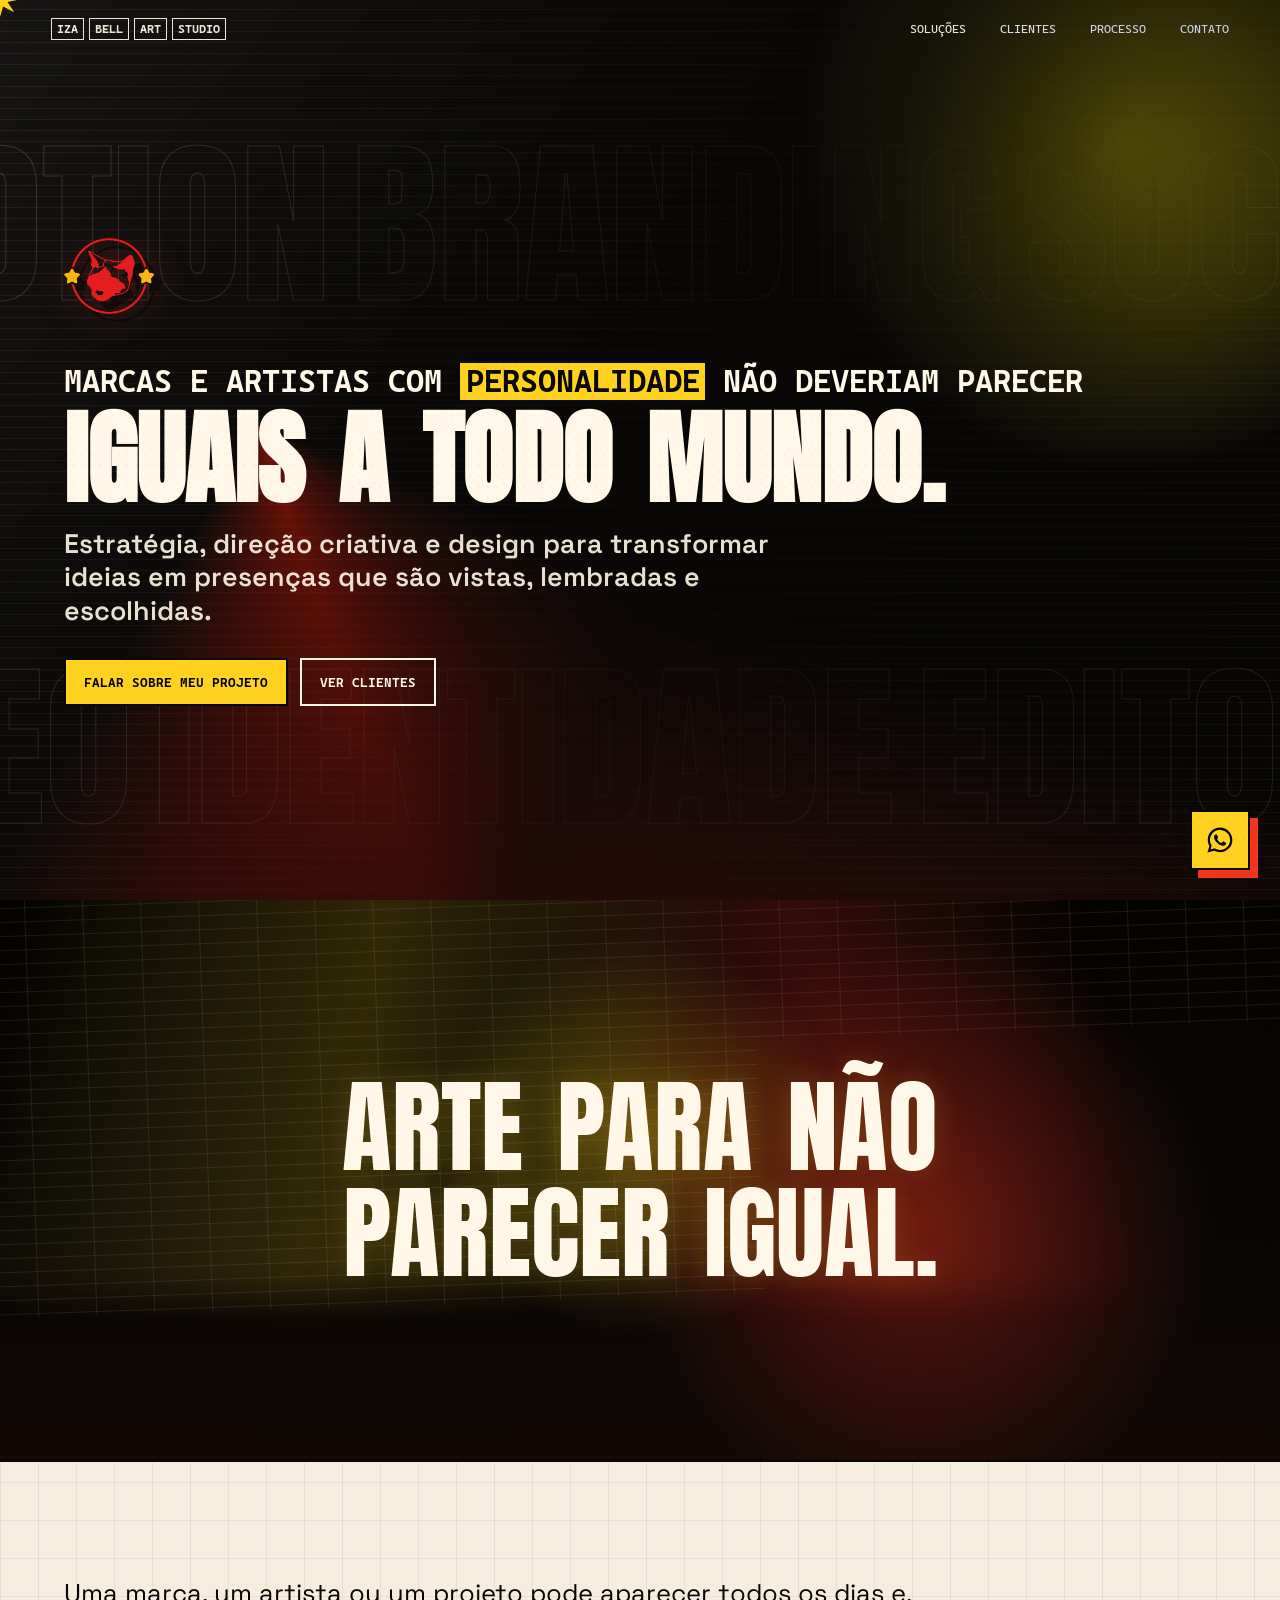
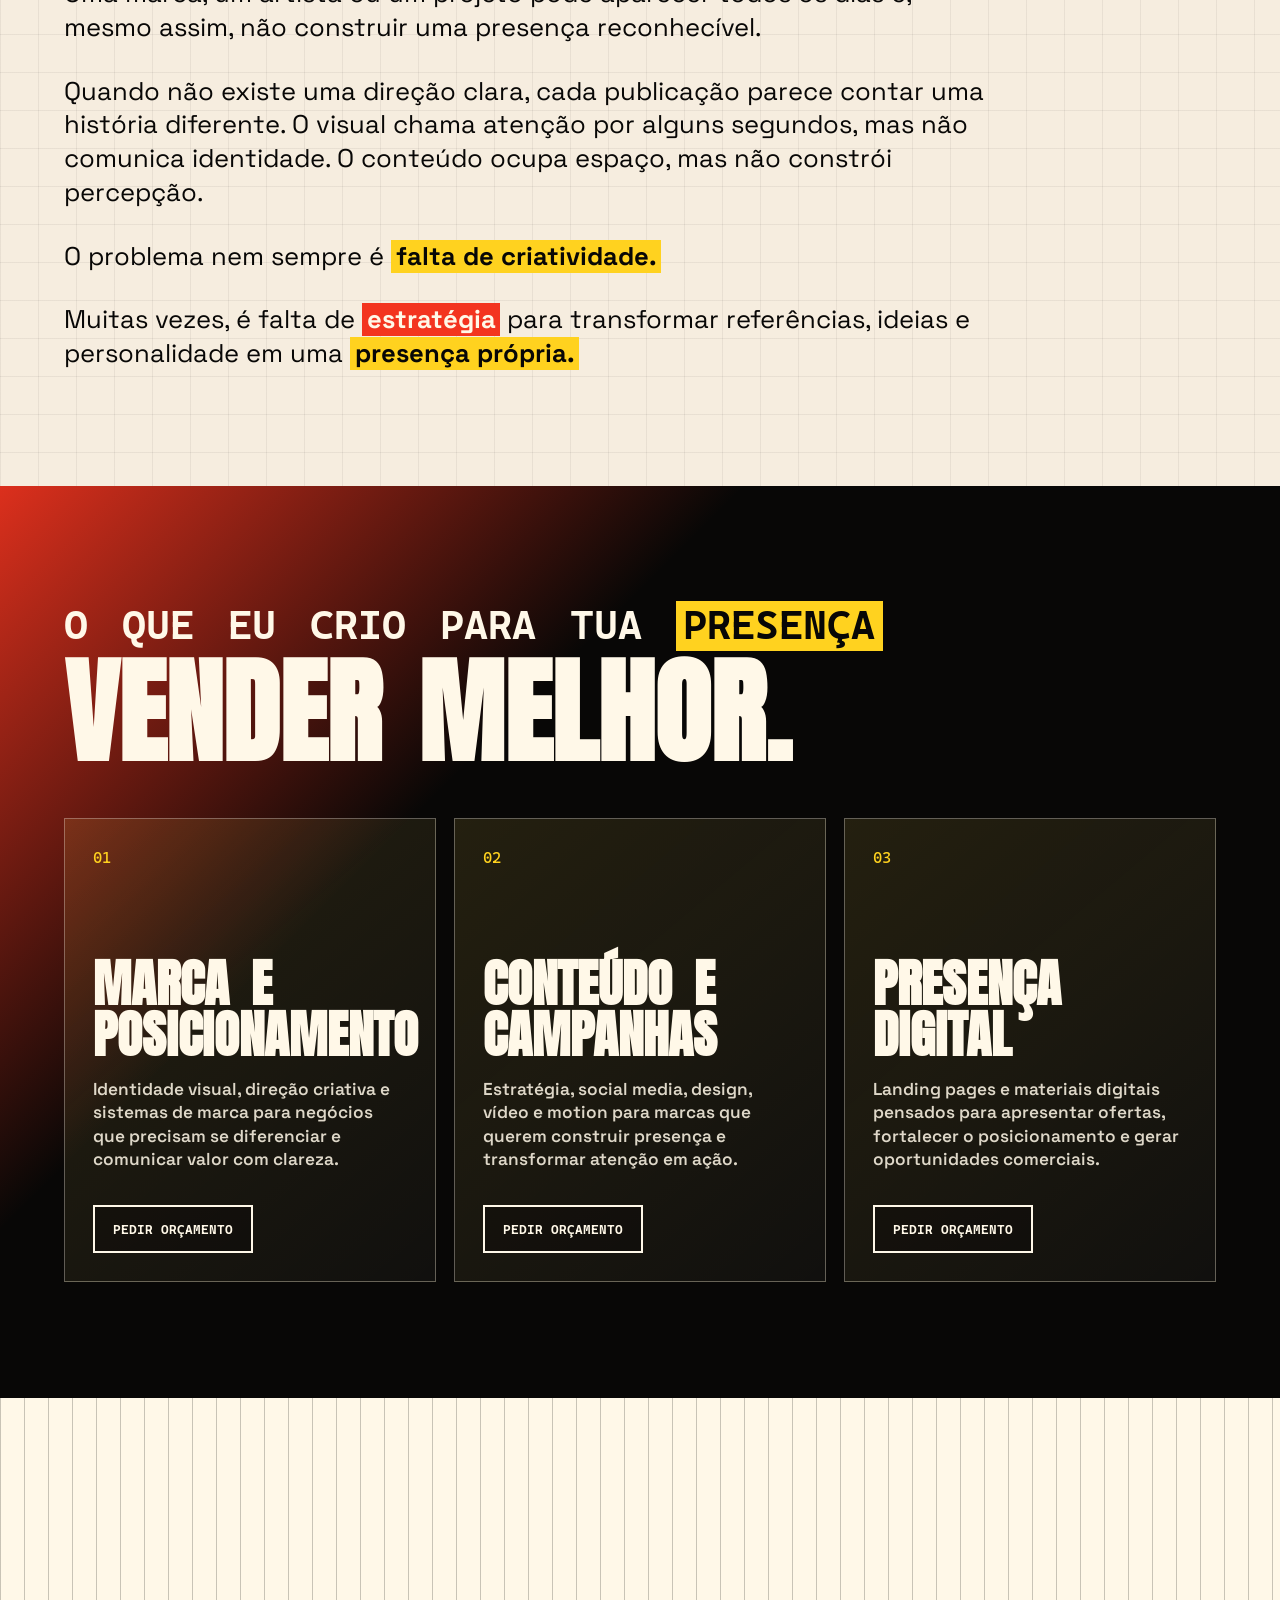
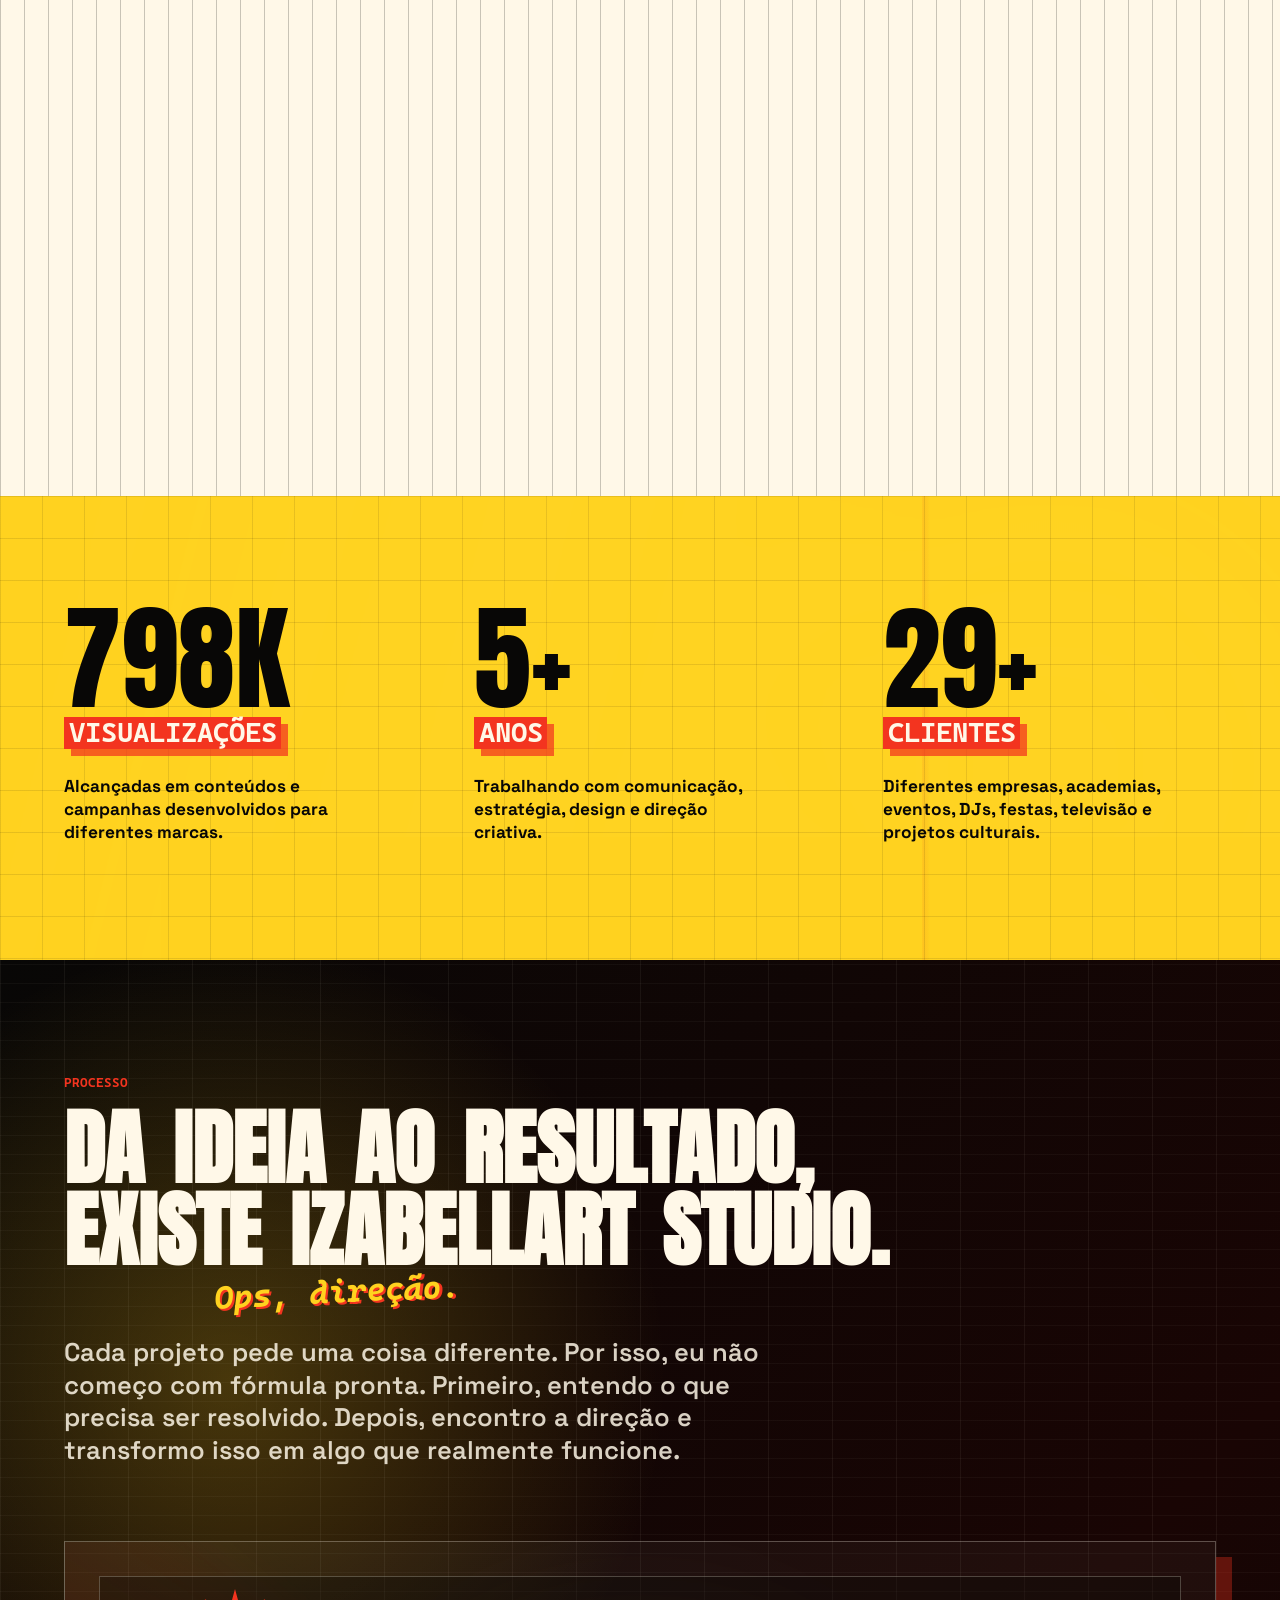
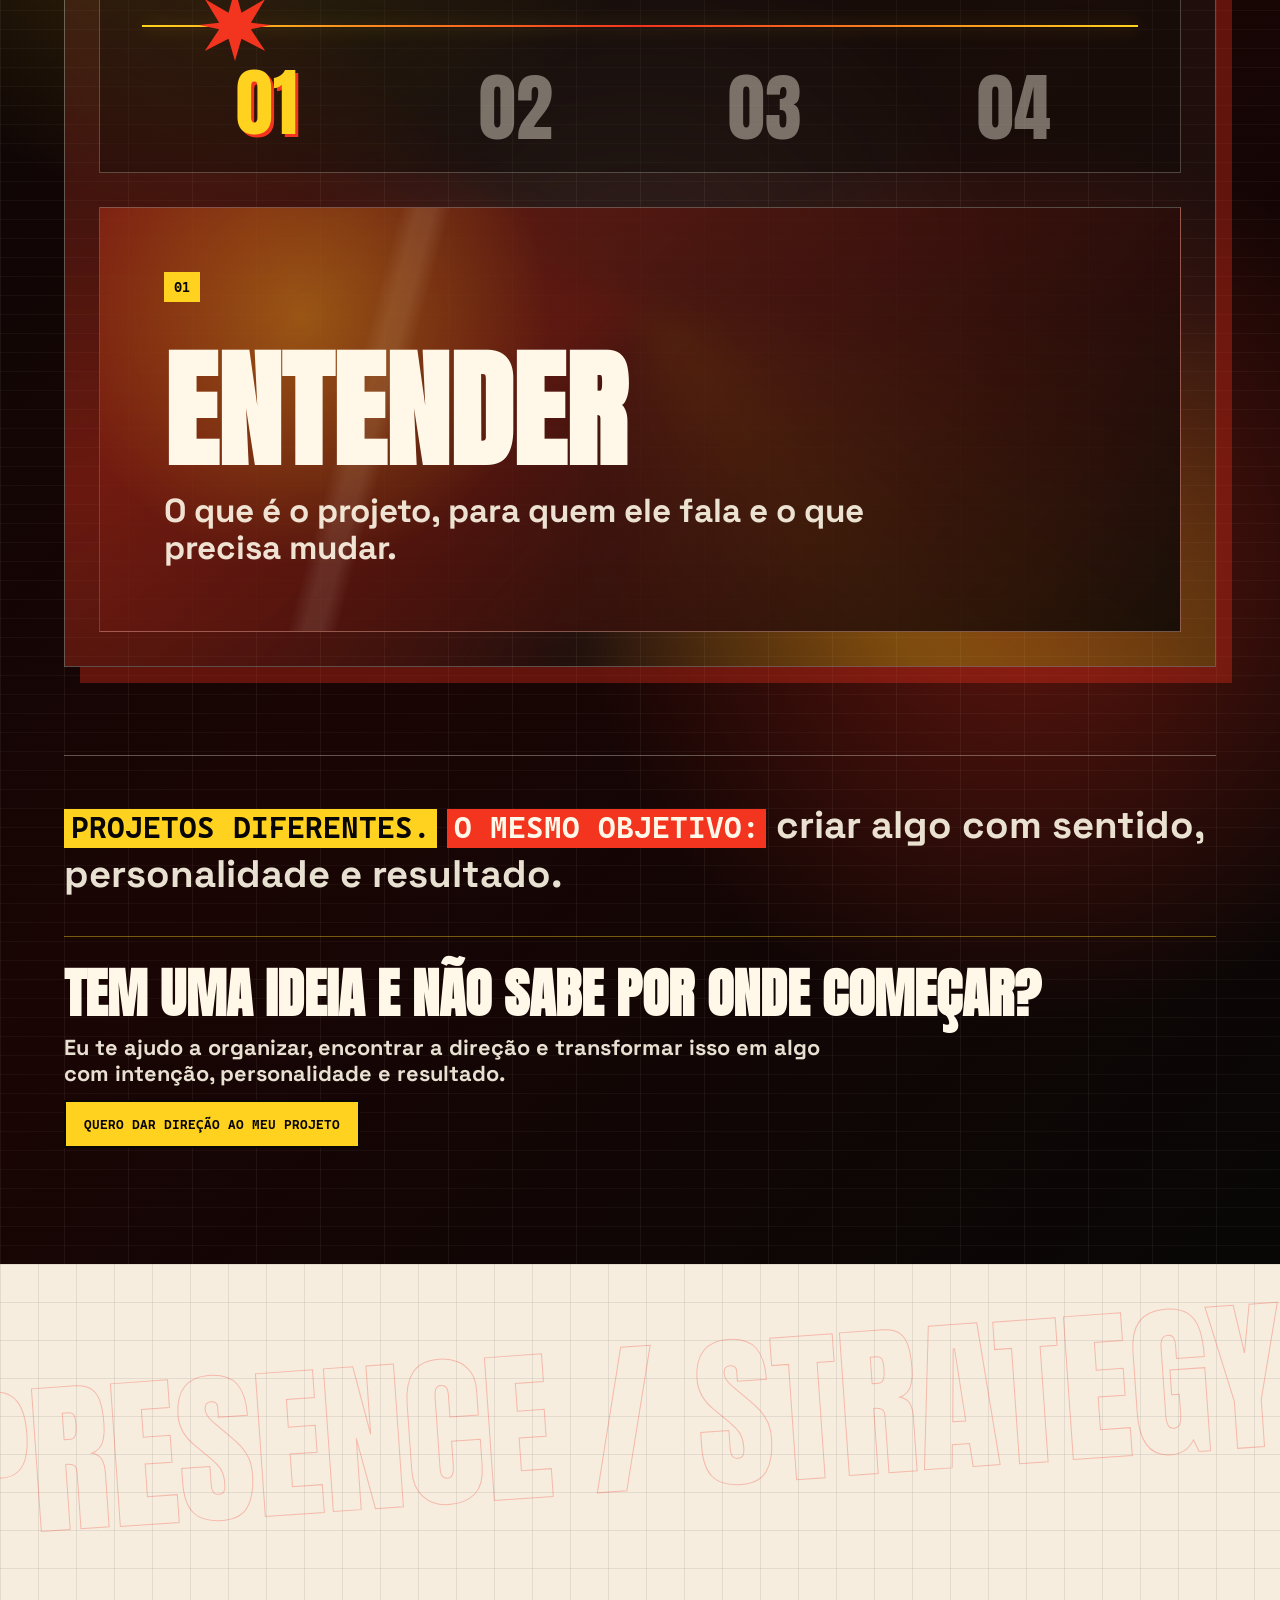
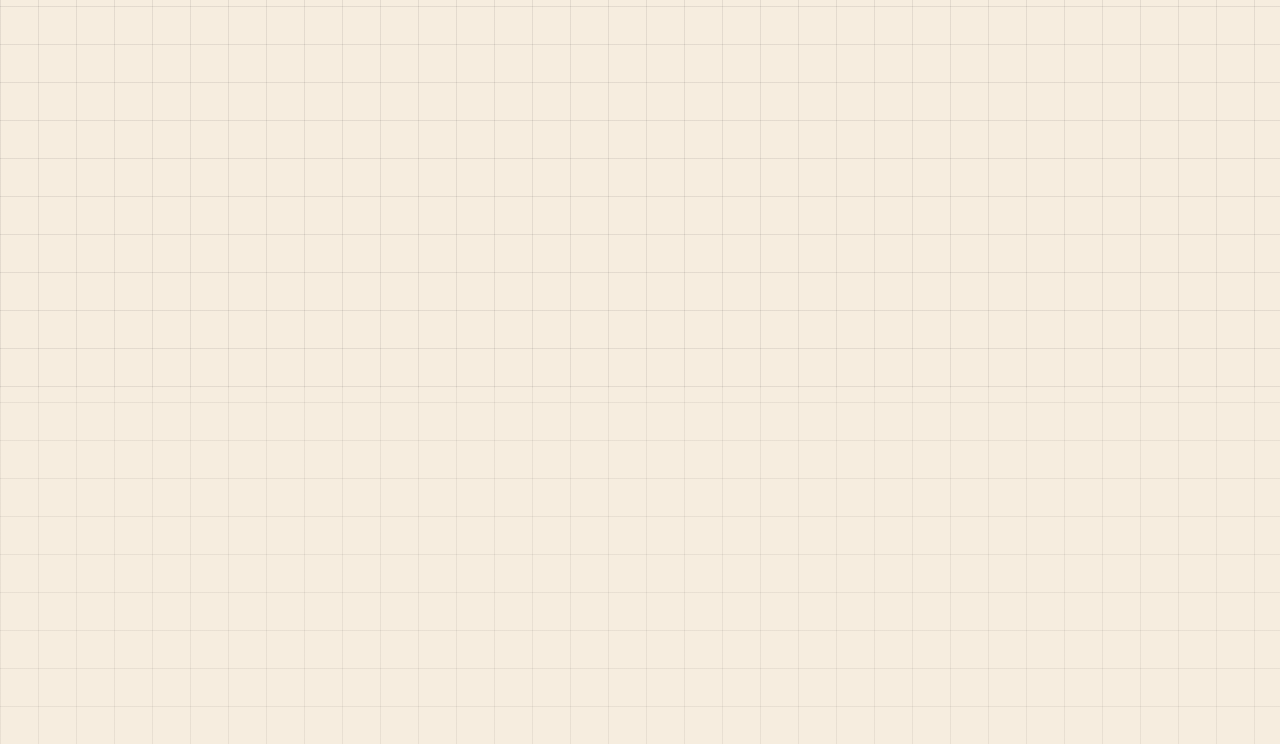
==== commit c3d1f041: "Add files via upload" ====
--- a/preciso-criar-um-site-portfolio-deve-2/index.html
+++ b/preciso-criar-um-site-portfolio-deve-2/index.html
@@ -3,9 +3,10 @@
 <head>
   <meta charset="UTF-8">
   <meta name="viewport" content="width=device-width, initial-scale=1.0">
-  <meta name="description" content="Estratégia, branding, direção criativa, conteúdo e design para marcas, artistas e projetos que querem construir uma presença própria.">
-  <meta name="robots" content="index, follow, max-image-preview:large">
-  <meta property="og:type" content="website">
+  <meta name="description" content="Estratégia, branding, direção criativa, conteúdo e design para marcas, artistas e projetos que querem construir uma presença própria.">
+  <meta name="robots" content="index, follow, max-image-preview:large">
+  <meta name="google-site-verification" content="BSc17tGiYUIhvdPqu9M9Ht2jQHVQxOLIn3i7IBYwCw4">
+  <meta property="og:type" content="website">
   <meta property="og:locale" content="pt_BR">
   <meta property="og:site_name" content="Izabellart Studio">
   <meta property="og:title" content="Izabellart Studio | Branding, Design e Direção Criativa">
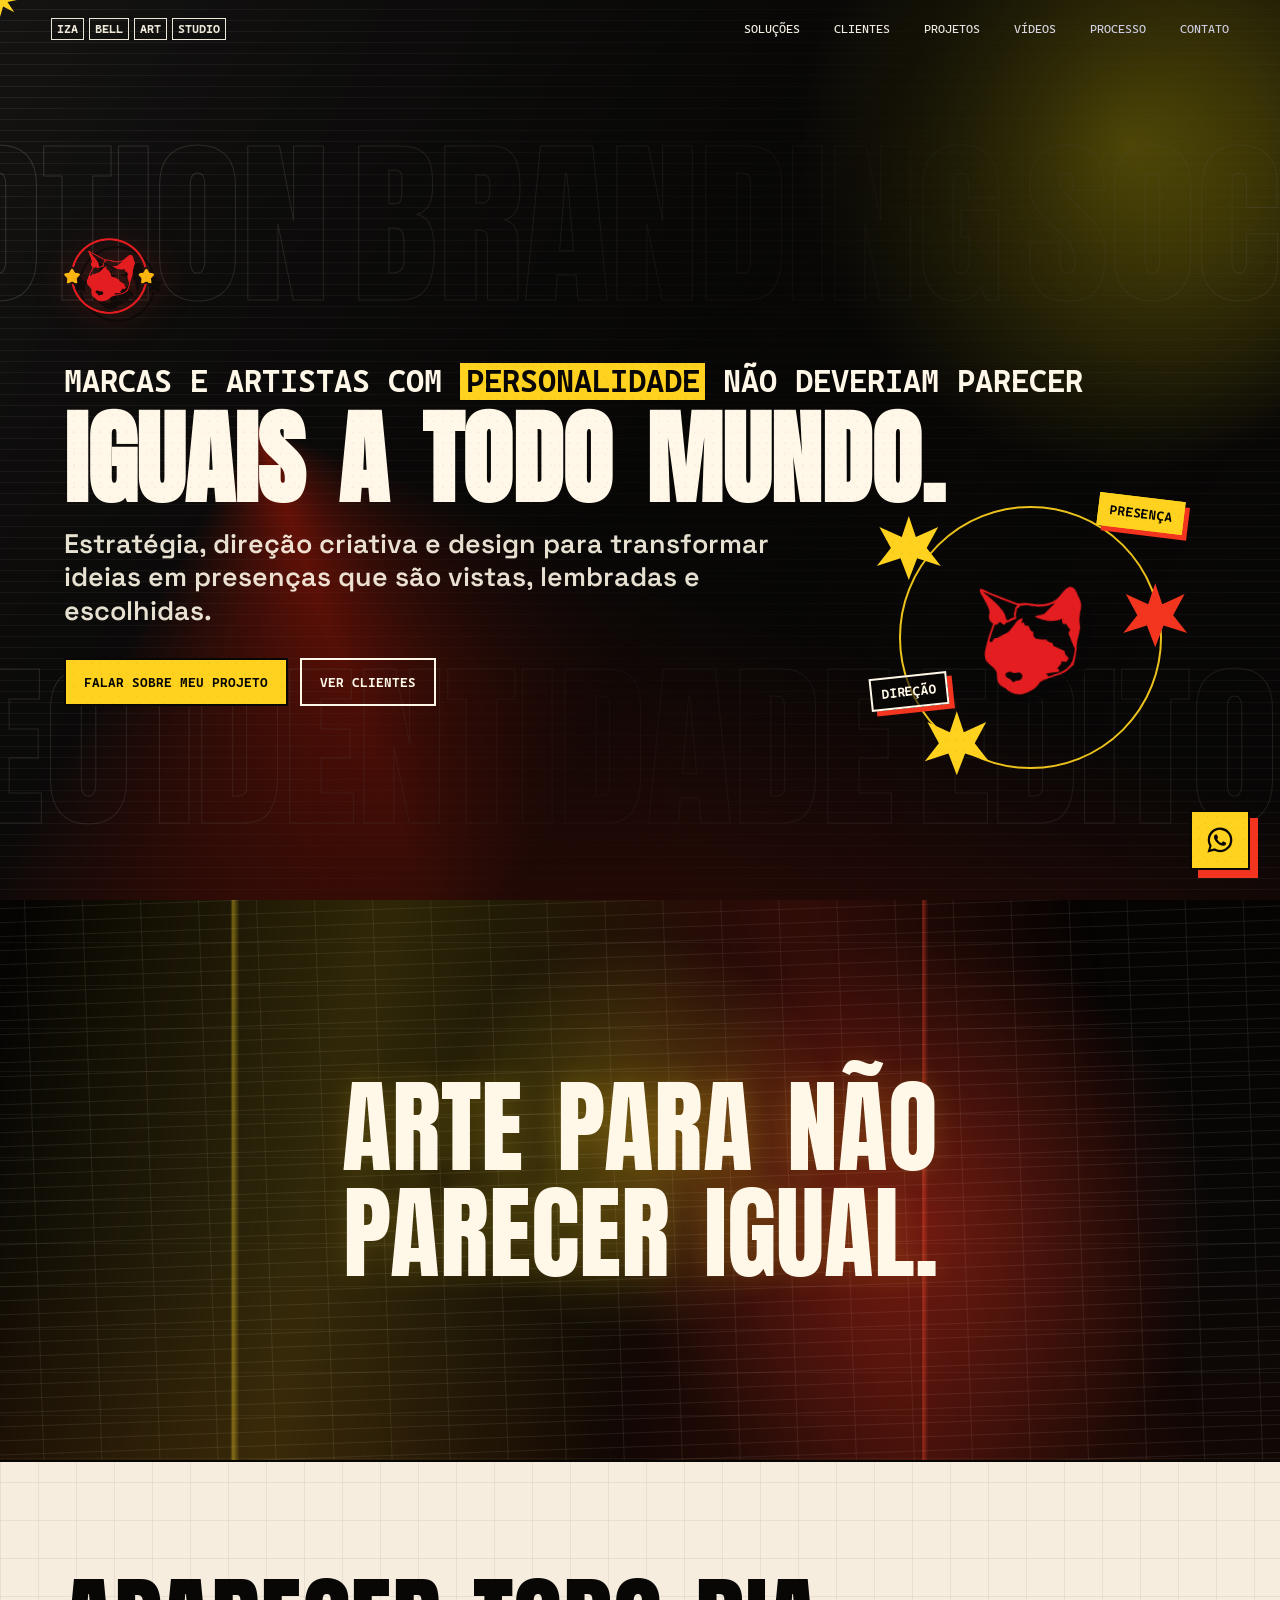
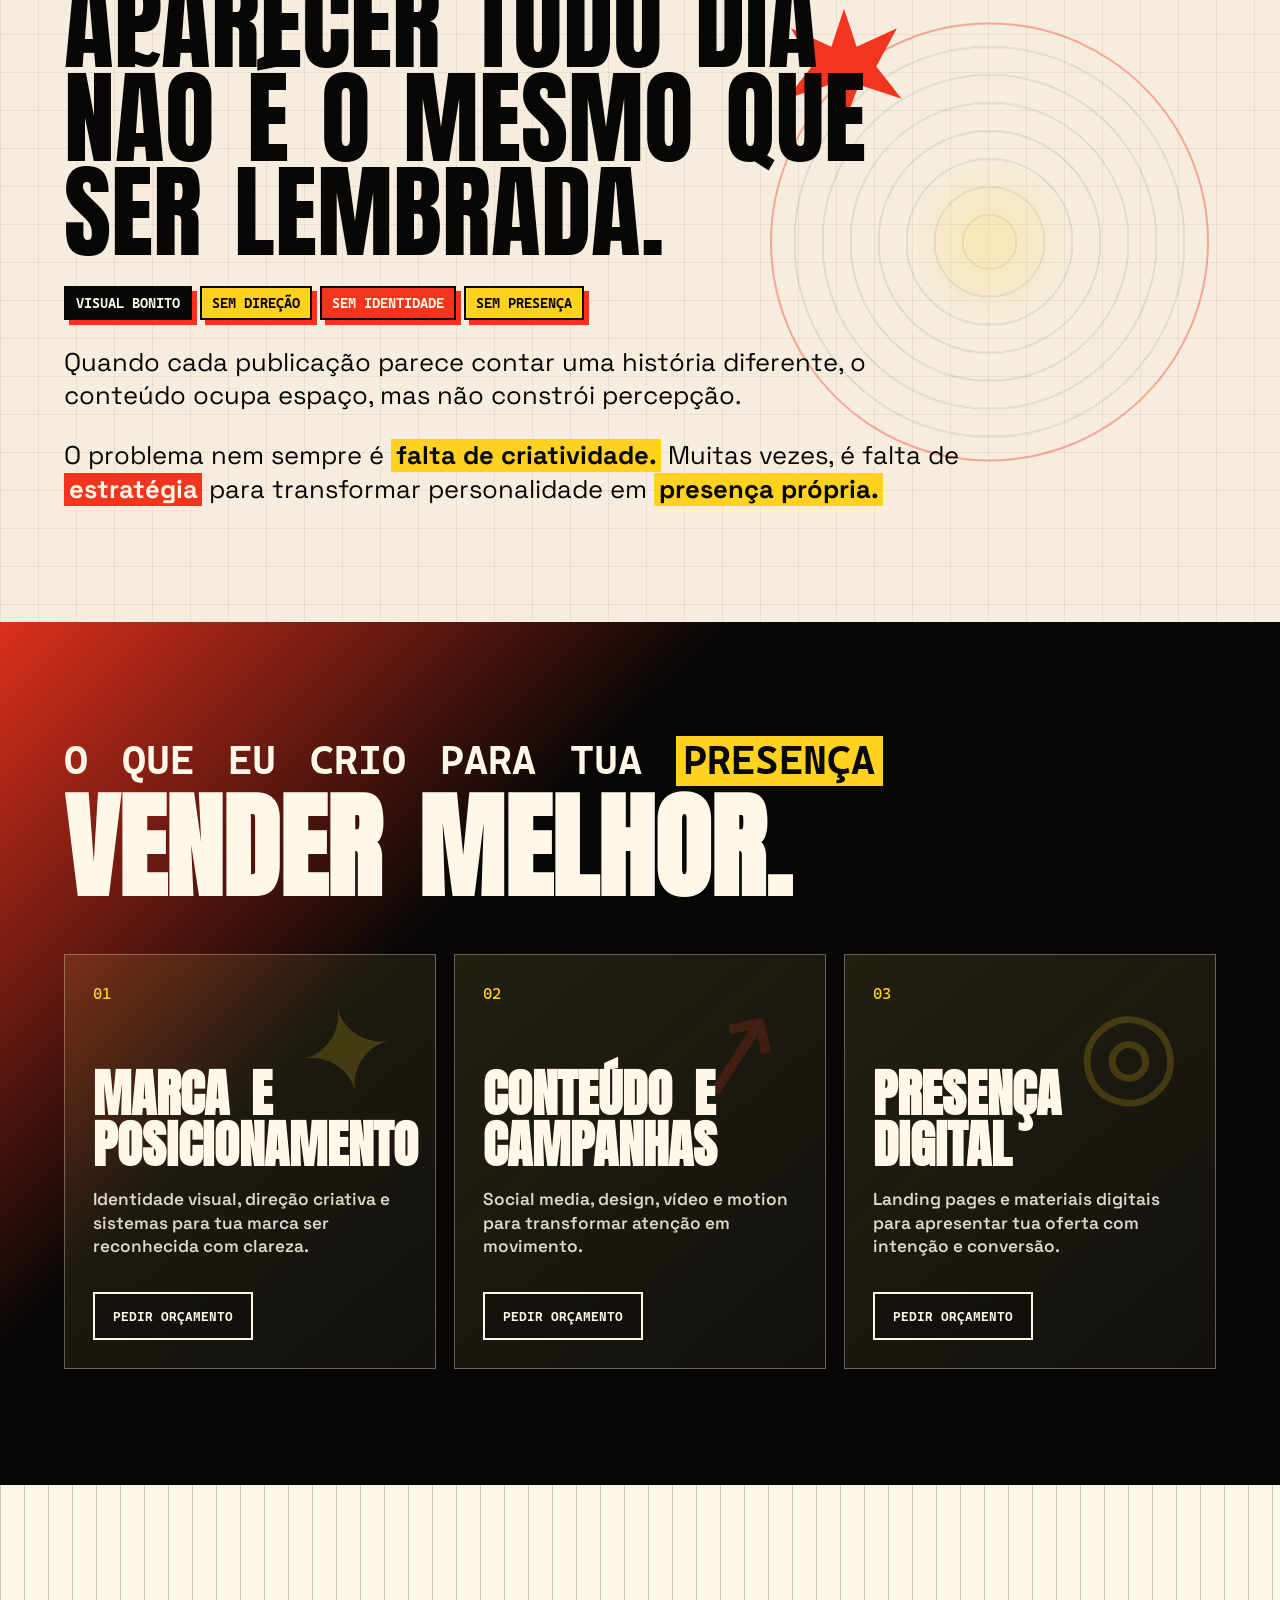
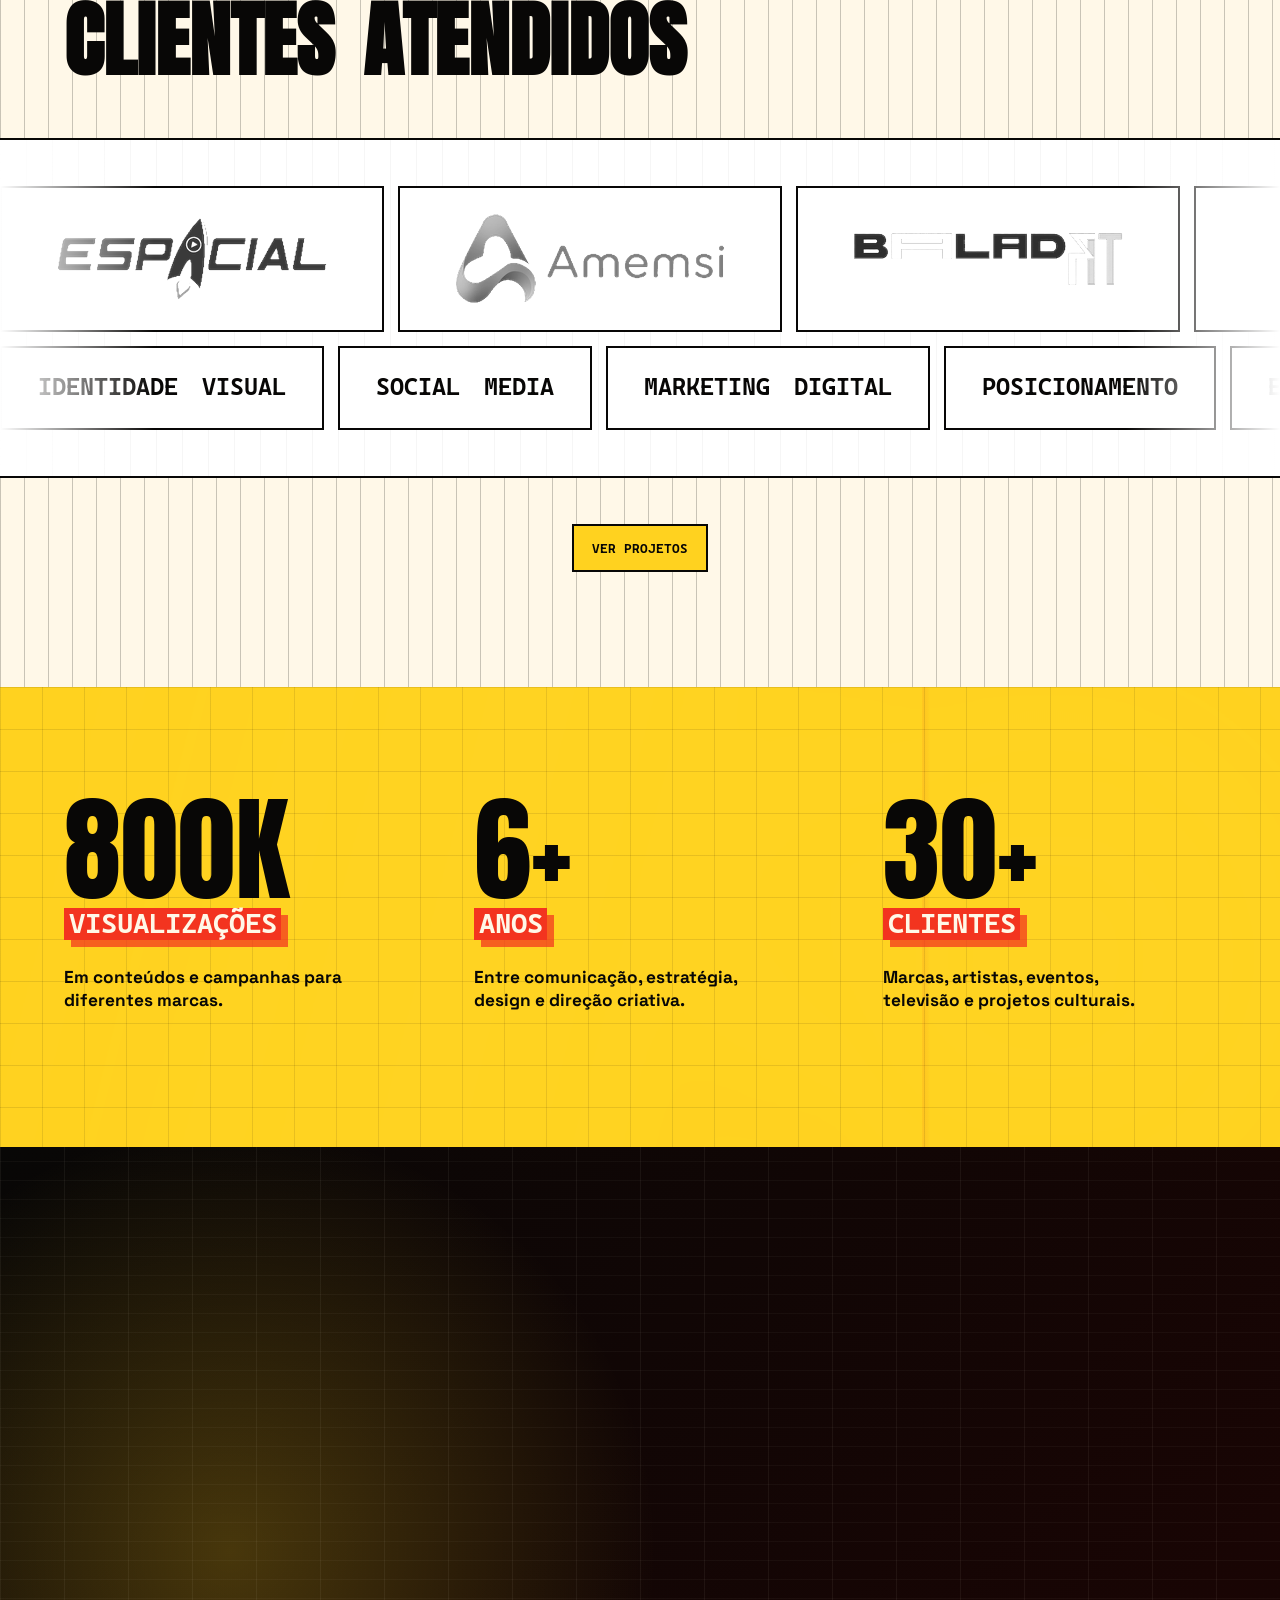
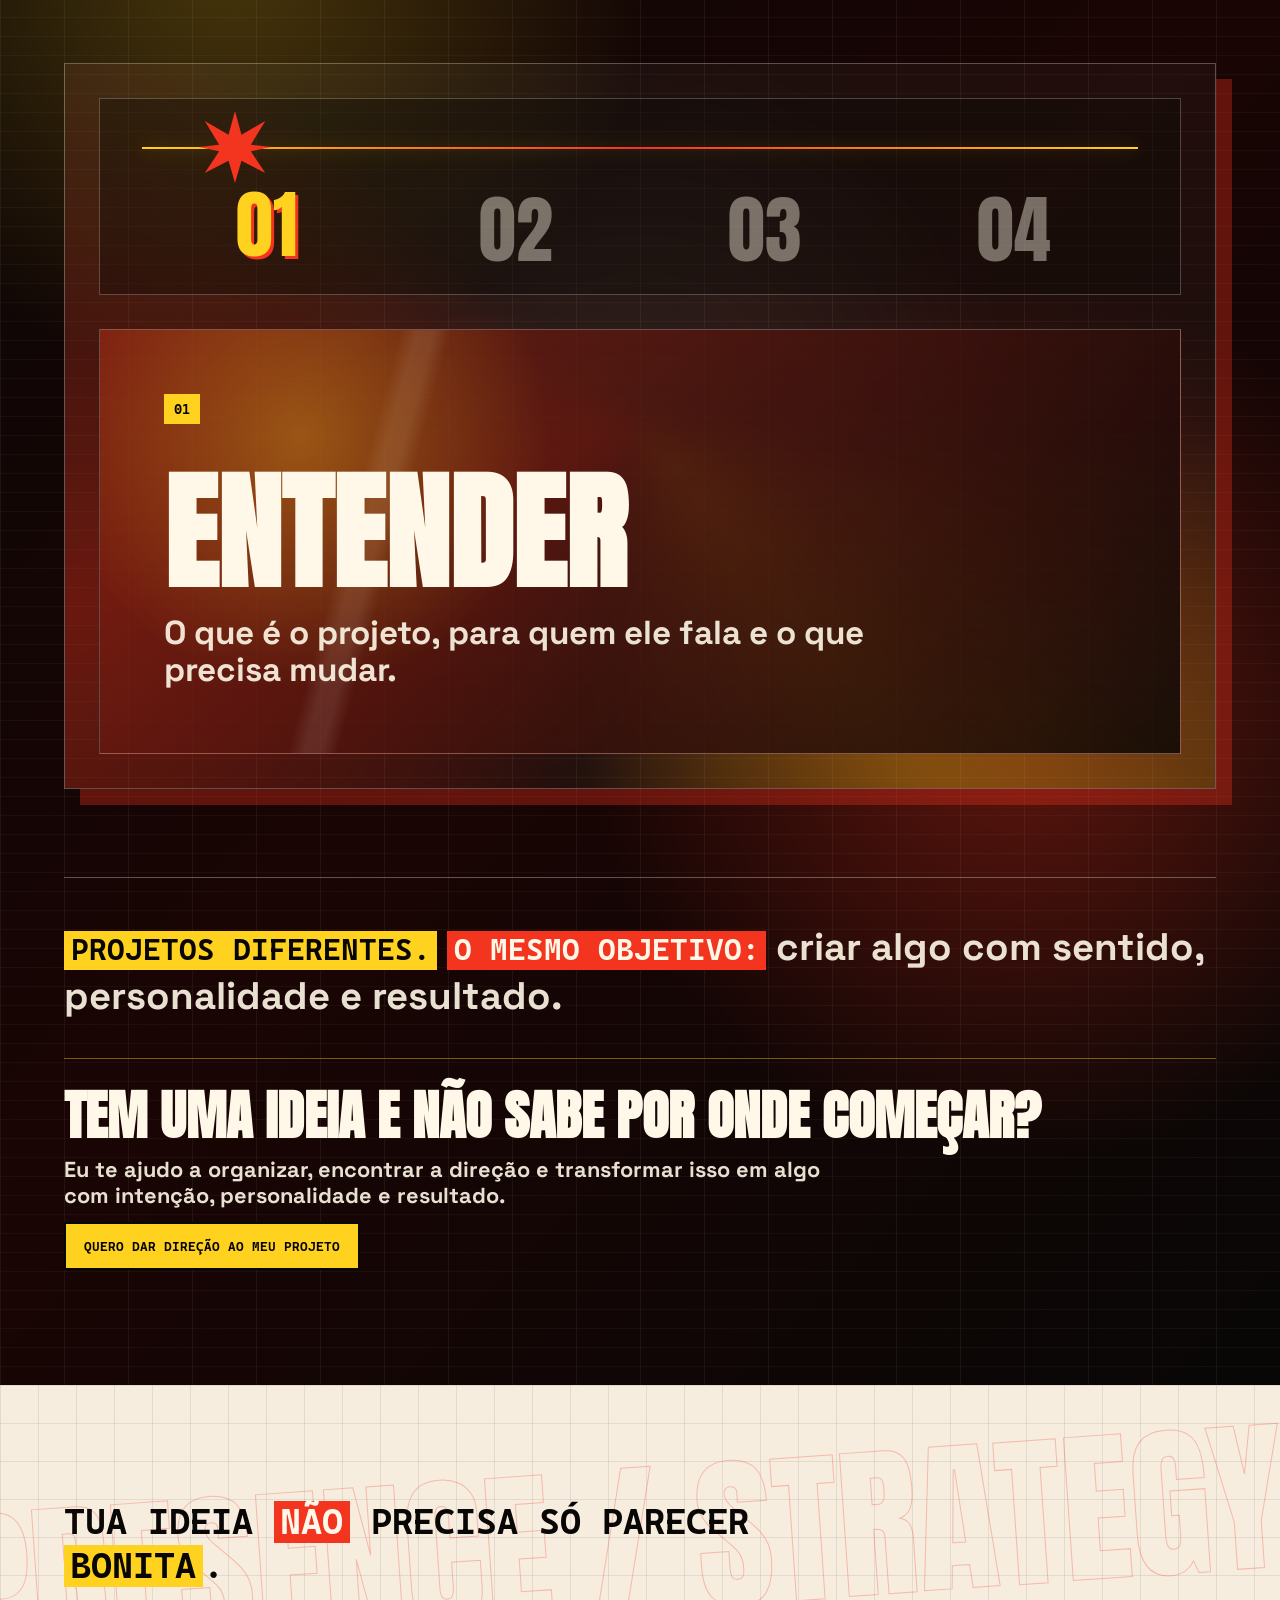
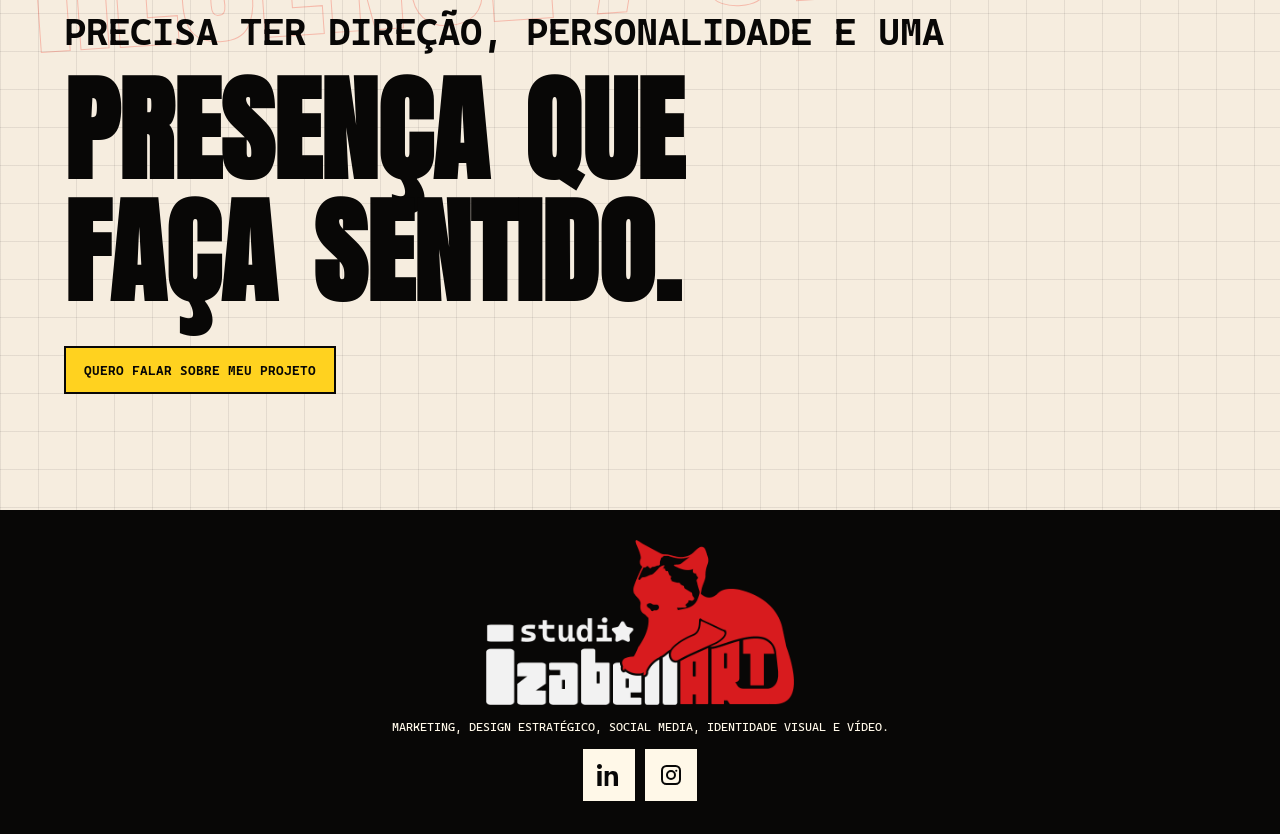
==== commit 2cb4b63e: "Atualiza site no branch da Cloudflare" ====
--- a/preciso-criar-um-site-portfolio-deve-2/index.html
+++ b/preciso-criar-um-site-portfolio-deve-2/index.html
@@ -69,12 +69,14 @@
       <span>ART</span>
       <span>STUDIO</span>
     </a>
-    <nav class="nav-links" aria-label="Navegação principal">
-      <a href="#areas">Soluções</a>
-      <a href="#projetos">Clientes</a>
-      <a href="#processo">Processo</a>
-      <a href="https://wa.me/5551994831793?text=Oi%2C%20Iza!%20Quero%20falar%20sobre%20meu%20projeto." target="_blank" rel="noopener noreferrer">Contato</a>
-    </nav>
+    <nav class="nav-links" aria-label="Navegação principal">
+      <a href="#areas">Soluções</a>
+      <a href="#projetos">Clientes</a>
+      <a href="portfolio.html">Projetos</a>
+      <a href="videos.html">Vídeos</a>
+      <a href="#processo">Processo</a>
+      <a href="https://wa.me/5551994831793?text=Oi%2C%20Iza!%20Quero%20falar%20sobre%20meu%20projeto." target="_blank" rel="noopener noreferrer">Contato</a>
+    </nav>
     <a class="header-contact" href="https://wa.me/5551994831793?text=Oi%2C%20Iza!%20Quero%20falar%20sobre%20meu%20projeto." target="_blank" rel="noopener noreferrer">Contato</a>
   </header>
 
@@ -89,7 +91,7 @@
         </div>
       </div>
 
-      <div class="hero-content">
+      <div class="hero-content">
         <a class="hero-logo-space" href="#top" aria-label="Izabellart Studio">
           <img src="assets/brand/izabellart-hero-icon.png" alt="Izabellart Studio" width="318" height="272">
         </a>
@@ -100,25 +102,39 @@
         <p class="hero-subtitle">Estratégia, direção criativa e design para transformar ideias em presenças que são vistas, lembradas e escolhidas.</p>
         <div class="hero-actions">
           <a class="button button-primary" href="https://wa.me/5551994831793?text=Oi%2C%20Iza!%20Quero%20falar%20sobre%20meu%20projeto." target="_blank" rel="noopener noreferrer">Falar sobre meu projeto</a>
-          <a class="button button-ghost" href="#projetos">Ver clientes</a>
-        </div>
-      </div>
-
-    </section>
+          <a class="button button-ghost" href="#projetos">Ver clientes</a>
+        </div>
+      </div>
+
+      <div class="hero-art" aria-hidden="true">
+        <span class="hero-star star-a"></span>
+        <span class="hero-star star-b"></span>
+        <span class="hero-star star-c"></span>
+        <img src="assets/brand/izabellart-cat.png" alt="" width="320" height="280">
+        <span class="hero-orbit"></span>
+        <span class="hero-tag tag-one">direção</span>
+        <span class="hero-tag tag-two">presença</span>
+      </div>
+    </section>
 
     <section class="manifesto-strip" aria-label="Manifesto criativo">
       <div class="manifesto-lines" aria-hidden="true"></div>
       <p class="manifesto-phrase is-active" data-glitch-text="Estratégia para fazer sentido.">Estratégia para fazer sentido.</p>
     </section>
 
-    <section class="problem-block split-section" id="sobre">
-      <div class="problem-copy">
-        <p>Uma marca, um artista ou um projeto pode aparecer todos os dias e, mesmo assim, não construir uma presença reconhecível.</p>
-        <p>Quando não existe uma direção clara, cada publicação parece contar uma história diferente. O visual chama atenção por alguns segundos, mas não comunica identidade. O conteúdo ocupa espaço, mas não constrói percepção.</p>
-        <p>O problema nem sempre é <span class="text-highlight yellow">falta de criatividade.</span></p>
-        <p>Muitas vezes, é falta de <span class="text-highlight red">estratégia</span> para transformar referências, ideias e personalidade em uma <span class="text-highlight yellow">presença própria.</span></p>
-      </div>
-    </section>
+    <section class="problem-block split-section" id="sobre">
+      <div class="problem-copy">
+        <p class="problem-lead">Aparecer todo dia não é o mesmo que ser lembrada.</p>
+        <div class="problem-flashes" aria-label="Pontos de atenção sobre presença de marca">
+          <span>visual bonito</span>
+          <span>sem direção</span>
+          <span>sem identidade</span>
+          <span>sem presença</span>
+        </div>
+        <p>Quando cada publicação parece contar uma história diferente, o conteúdo ocupa espaço, mas não constrói percepção.</p>
+        <p>O problema nem sempre é <span class="text-highlight yellow">falta de criatividade.</span> Muitas vezes, é falta de <span class="text-highlight red">estratégia</span> para transformar personalidade em <span class="text-highlight yellow">presença própria.</span></p>
+      </div>
+    </section>
 
     <section class="areas section-bleed" id="areas">
       <div class="section-heading">
@@ -128,24 +144,24 @@
         </h2>
       </div>
       <div class="area-grid">
-        <article class="area-card">
-          <span>01</span>
-          <h3>Marca e posicionamento</h3>
-          <p>Identidade visual, direção criativa e sistemas de marca para negócios que precisam se diferenciar e comunicar valor com clareza.</p>
-          <a class="button button-ghost area-cta" href="https://wa.me/5551994831793?text=Oi%2C%20Iza!%20Quero%20um%20or%C3%A7amento%20para%20marca%20e%20posicionamento." target="_blank" rel="noopener noreferrer">Pedir orçamento</a>
-        </article>
-        <article class="area-card">
-          <span>02</span>
-          <h3>Conteúdo e campanhas</h3>
-          <p>Estratégia, social media, design, vídeo e motion para marcas que querem construir presença e transformar atenção em ação.</p>
-          <a class="button button-ghost area-cta" href="https://wa.me/5551994831793?text=Oi%2C%20Iza!%20Quero%20um%20or%C3%A7amento%20para%20conte%C3%BAdo%20e%20campanhas." target="_blank" rel="noopener noreferrer">Pedir orçamento</a>
-        </article>
-        <article class="area-card">
-          <span>03</span>
-          <h3>Presença digital</h3>
-          <p>Landing pages e materiais digitais pensados para apresentar ofertas, fortalecer o posicionamento e gerar oportunidades comerciais.</p>
-          <a class="button button-ghost area-cta" href="https://wa.me/5551994831793?text=Oi%2C%20Iza!%20Quero%20um%20or%C3%A7amento%20para%20presen%C3%A7a%20digital." target="_blank" rel="noopener noreferrer">Pedir orçamento</a>
-        </article>
+        <article class="area-card">
+          <span>01</span>
+          <h3>Marca e posicionamento</h3>
+          <p>Identidade visual, direção criativa e sistemas para tua marca ser reconhecida com clareza.</p>
+          <a class="button button-ghost area-cta" href="https://wa.me/5551994831793?text=Oi%2C%20Iza!%20Quero%20um%20or%C3%A7amento%20para%20marca%20e%20posicionamento." target="_blank" rel="noopener noreferrer">Pedir orçamento</a>
+        </article>
+        <article class="area-card">
+          <span>02</span>
+          <h3>Conteúdo e campanhas</h3>
+          <p>Social media, design, vídeo e motion para transformar atenção em movimento.</p>
+          <a class="button button-ghost area-cta" href="https://wa.me/5551994831793?text=Oi%2C%20Iza!%20Quero%20um%20or%C3%A7amento%20para%20conte%C3%BAdo%20e%20campanhas." target="_blank" rel="noopener noreferrer">Pedir orçamento</a>
+        </article>
+        <article class="area-card">
+          <span>03</span>
+          <h3>Presença digital</h3>
+          <p>Landing pages e materiais digitais para apresentar tua oferta com intenção e conversão.</p>
+          <a class="button button-ghost area-cta" href="https://wa.me/5551994831793?text=Oi%2C%20Iza!%20Quero%20um%20or%C3%A7amento%20para%20presen%C3%A7a%20digital." target="_blank" rel="noopener noreferrer">Pedir orçamento</a>
+        </article>
       </div>
     </section>
 
@@ -154,8 +170,8 @@
         <h2>Clientes atendidos</h2>
       </div>
 
-      <div class="brand-roll" aria-label="Roll de marcas atendidas">
-        <div class="brand-track">
+      <div class="brand-roll" aria-label="Roll de marcas atendidas">
+        <div class="brand-track">
           <span class="brand-logo-card"><img src="assets/brands/a-espacial.png" alt="A Espacial" width="240" height="120" loading="lazy"><span>A Espacial</span></span>
           <span class="brand-logo-card"><img src="assets/brands/amemsi.png" alt="Amemsi" width="240" height="120" loading="lazy"><span>Amemsi</span></span>
           <span class="brand-logo-card"><img src="assets/brands/balad-fit.png" alt="Balad Fit" width="240" height="120" loading="lazy"><span>Balad Fit</span></span>
@@ -205,38 +221,42 @@
           <span>Marketing digital</span>
           <span>Posicionamento</span>
           <span>Edição de vídeo</span>
-          <span>Evento</span>
-        </div>
-      </div>
-    </section>
-
-    <section class="experience section-bleed">
-      <div class="metrics">
-        <article class="metric-card reach-card">
-          <strong><span class="count-up" data-count="800">0</span>K</strong>
-          <h3>Visualizações</h3>
-          <p>Alcançadas em conteúdos e campanhas desenvolvidos para diferentes marcas.</p>
-        </article>
-        <article class="metric-card support-card">
-          <strong><span class="count-up" data-count="6">0</span>+</strong>
-          <h3>Anos</h3>
-          <p>Trabalhando com comunicação, estratégia, design e direção criativa.</p>
-        </article>
-        <article class="metric-card support-card">
-          <strong><span class="count-up" data-count="30">0</span>+</strong>
-          <h3>Clientes</h3>
-          <p>Diferentes empresas, academias, eventos, DJs, festas, televisão e projetos culturais.</p>
-        </article>
+          <span>Evento</span>
+        </div>
+      </div>
+
+      <div class="clients-actions">
+        <a class="button button-primary" href="portfolio.html">Ver projetos</a>
+      </div>
+    </section>
+
+    <section class="experience section-bleed">
+      <div class="metrics">
+        <article class="metric-card reach-card">
+          <strong><span class="count-up" data-count="800">0</span>K</strong>
+          <h3>Visualizações</h3>
+          <p>Em conteúdos e campanhas para diferentes marcas.</p>
+        </article>
+        <article class="metric-card support-card">
+          <strong><span class="count-up" data-count="6">0</span>+</strong>
+          <h3>Anos</h3>
+          <p>Entre comunicação, estratégia, design e direção criativa.</p>
+        </article>
+        <article class="metric-card support-card">
+          <strong><span class="count-up" data-count="30">0</span>+</strong>
+          <h3>Clientes</h3>
+          <p>Marcas, artistas, eventos, televisão e projetos culturais.</p>
+        </article>
       </div>
     </section>
 
     <section class="process section-bleed" id="processo">
       <div class="process-intro">
-        <p class="eyebrow">processo</p>
-        <h2>Da ideia ao resultado, existe Izabellart Studio.</h2>
-        <span class="process-correction">Ops, direção.</span>
-        <p>Cada projeto pede uma coisa diferente. Por isso, eu não começo com fórmula pronta. Primeiro, entendo o que precisa ser resolvido. Depois, encontro a direção e transformo isso em algo que realmente funcione.</p>
-      </div>
+        <p class="eyebrow">processo</p>
+        <h2>Da ideia ao resultado, existe Izabellart Studio.</h2>
+        <span class="process-correction">Ops, direção.</span>
+        <p>Sem fórmula pronta: eu entendo o que precisa mudar, encontro a direção e transformo isso em algo que funciona.</p>
+      </div>
 
       <div class="process-carousel" data-active-step="0">
         <div class="process-orbit" aria-hidden="true"></div>
--- a/preciso-criar-um-site-portfolio-deve-2/styles.css
+++ b/preciso-criar-um-site-portfolio-deve-2/styles.css
@@ -51,6 +51,18 @@
 button {
   font: inherit;
   cursor: none;
+}
+
+.sr-only {
+  position: absolute;
+  width: 1px;
+  height: 1px;
+  padding: 0;
+  margin: -1px;
+  overflow: hidden;
+  white-space: nowrap;
+  border: 0;
+  clip: rect(0, 0, 0, 0);
 }
 
 .grain {
@@ -221,6 +233,10 @@
   animation: drift 14s ease-in-out infinite alternate;
 }
 
+.motion-wall {
+  transform: translate3d(calc(var(--tilt-x) * -0.45), calc(var(--tilt-y) * -0.45), 0);
+}
+
 .motion-wall::after {
   content: "";
   position: absolute;
@@ -285,8 +301,100 @@
 }
 
 .hero-content {
+  position: relative;
+  z-index: 2;
   width: min(100%, 1280px);
   margin-top: 44px;
+}
+
+.hero-art {
+  position: absolute;
+  right: clamp(18px, 7vw, 110px);
+  bottom: clamp(30px, 8vw, 110px);
+  z-index: 1;
+  width: clamp(190px, 25vw, 390px);
+  aspect-ratio: 1;
+  pointer-events: none;
+  transform: translate3d(calc(var(--tilt-x) * 0.7), calc(var(--tilt-y) * 0.7), 0);
+}
+
+.hero-art img {
+  position: absolute;
+  left: 50%;
+  top: 50%;
+  z-index: 2;
+  width: clamp(112px, 15vw, 210px);
+  height: auto;
+  transform: translate(-50%, -50%) rotate(-7deg);
+  filter: drop-shadow(10px 10px 0 rgba(8, 7, 6, 0.64));
+  animation: catFloat 5.8s ease-in-out infinite;
+}
+
+.hero-orbit {
+  position: absolute;
+  inset: 9%;
+  border: 2px solid rgba(255, 210, 31, 0.92);
+  border-radius: 50%;
+  animation: orbitWobble 9s ease-in-out infinite;
+}
+
+.hero-star {
+  position: absolute;
+  z-index: 3;
+  width: clamp(34px, 5vw, 74px);
+  aspect-ratio: 1;
+  background: var(--yellow);
+  clip-path: polygon(50% 0, 61% 33%, 96% 17%, 78% 50%, 100% 78%, 63% 66%, 50% 100%, 37% 66%, 0 78%, 22% 50%, 4% 17%, 39% 33%);
+  filter: drop-shadow(4px 4px 0 var(--red));
+  animation: starPulse 2.8s ease-in-out infinite;
+}
+
+.hero-star.star-a {
+  left: 2%;
+  top: 12%;
+}
+
+.hero-star.star-b {
+  right: 1%;
+  top: 33%;
+  background: var(--red);
+  filter: drop-shadow(4px 4px 0 var(--yellow));
+  animation-delay: -0.8s;
+}
+
+.hero-star.star-c {
+  left: 17%;
+  bottom: 7%;
+  animation-delay: -1.4s;
+}
+
+.hero-tag {
+  position: absolute;
+  z-index: 4;
+  padding: 7px 9px;
+  border: 2px solid var(--paper);
+  color: var(--paper);
+  background: rgba(8, 7, 6, 0.62);
+  font-family: var(--code);
+  font-size: clamp(10px, 1.1vw, 13px);
+  font-weight: 900;
+  text-transform: uppercase;
+  box-shadow: 5px 5px 0 var(--red);
+}
+
+.hero-tag.tag-one {
+  left: 0;
+  bottom: 28%;
+  rotate: -6deg;
+}
+
+.hero-tag.tag-two {
+  right: 2%;
+  top: 6%;
+  color: var(--black);
+  background: var(--yellow);
+  border-color: var(--yellow);
+  rotate: 7deg;
 }
 
 .hero-logo-space {
@@ -612,9 +720,42 @@
 }
 
 .problem-copy {
-  display: grid;
-  gap: clamp(18px, 2.5vw, 30px);
+  position: relative;
+  display: grid;
+  gap: clamp(16px, 2.2vw, 26px);
   max-width: 940px;
+  isolation: isolate;
+}
+
+.problem-copy::before {
+  content: "";
+  position: absolute;
+  right: clamp(-260px, -16vw, -120px);
+  top: 50%;
+  z-index: -1;
+  width: clamp(220px, 34vw, 480px);
+  aspect-ratio: 1;
+  border: 2px solid rgba(243, 52, 31, 0.38);
+  border-radius: 50%;
+  background:
+    radial-gradient(circle at 50% 50%, rgba(255, 210, 31, 0.24), transparent 28%),
+    repeating-radial-gradient(circle, transparent 0 26px, rgba(8, 7, 6, 0.08) 26px 28px);
+  transform: translateY(-50%);
+  animation: orbitWobbleCentered 10s ease-in-out infinite alternate;
+}
+
+.problem-copy::after {
+  content: "";
+  position: absolute;
+  right: clamp(-26px, 8vw, 120px);
+  top: 6%;
+  z-index: -1;
+  width: clamp(54px, 9vw, 124px);
+  aspect-ratio: 1;
+  background: var(--red);
+  clip-path: polygon(50% 0, 61% 33%, 96% 17%, 78% 50%, 100% 78%, 63% 66%, 50% 100%, 37% 66%, 0 78%, 22% 50%, 4% 17%, 39% 33%);
+  filter: drop-shadow(8px 8px 0 var(--yellow));
+  animation: starPulse 3.2s ease-in-out infinite;
 }
 
 .problem-block {
@@ -624,6 +765,49 @@
 .problem-copy p {
   max-width: 920px;
   margin: 0;
+}
+
+.problem-lead {
+  font-family: var(--display);
+  font-size: clamp(48px, 8vw, 116px) !important;
+  line-height: 0.92 !important;
+  text-transform: uppercase;
+  word-spacing: 8px;
+}
+
+.problem-flashes {
+  display: flex;
+  flex-wrap: wrap;
+  gap: 8px;
+  max-width: 760px;
+}
+
+.problem-flashes span {
+  display: inline-flex;
+  align-items: center;
+  min-height: 34px;
+  padding: 7px 10px;
+  color: var(--paper);
+  background: var(--black);
+  border: 2px solid var(--black);
+  font-family: var(--code);
+  font-size: clamp(11px, 1.1vw, 14px);
+  font-weight: 900;
+  text-transform: uppercase;
+  box-shadow: 5px 5px 0 var(--red);
+  animation: flashTilt 4s ease-in-out infinite;
+}
+
+.problem-flashes span:nth-child(2n) {
+  color: var(--black);
+  background: var(--yellow);
+  box-shadow-color: var(--black);
+  animation-delay: -1.2s;
+}
+
+.problem-flashes span:nth-child(3n) {
+  background: var(--red);
+  animation-delay: -2.1s;
 }
 
 .text-highlight {
@@ -712,7 +896,7 @@
 
 .area-card {
   position: relative;
-  min-height: 360px;
+  min-height: 330px;
   padding: clamp(18px, 2.5vw, 28px);
   border: 1px solid rgba(246, 237, 223, 0.34);
   background:
@@ -724,29 +908,45 @@
 }
 
 .area-card::after {
-  content: "";
-  position: absolute;
-  inset: 0;
+  content: "✦";
+  position: absolute;
+  right: clamp(12px, 2vw, 28px);
+  top: clamp(10px, 2vw, 24px);
+  display: grid;
+  place-items: center;
+  width: clamp(88px, 10vw, 140px);
+  aspect-ratio: 1;
   z-index: 0;
-  background:
-    linear-gradient(135deg, rgba(243, 52, 31, 0.42), rgba(255, 210, 31, 0.1)),
-    rgba(255, 248, 232, 0.06);
-  opacity: 0;
-  transform: scale(0.96);
-  transition: opacity 220ms ease, transform 220ms ease;
-  backdrop-filter: blur(14px) saturate(1.3);
+  color: var(--yellow);
+  background: transparent;
+  font-family: var(--display);
+  font-size: clamp(70px, 10vw, 132px);
+  line-height: 1;
+  opacity: 0.18;
+  transform: scale(0.92) rotate(-12deg);
+  transition: opacity 220ms ease, transform 260ms ease;
+}
+
+.area-card:nth-child(2)::after {
+  content: "↗";
+  color: var(--red);
+}
+
+.area-card:nth-child(3)::after {
+  content: "◎";
+  color: var(--yellow);
 }
 
 .area-card:hover {
-  transform: translateY(-8px) rotate(-1deg);
+  transform: translateY(-8px) rotate(-0.8deg);
   background: rgba(243, 52, 31, 0.16);
   border-color: rgba(255, 210, 31, 0.74);
-  box-shadow: 10px 10px 0 rgba(243, 52, 31, 0.42);
+  box-shadow: 12px 12px 0 rgba(255, 210, 31, 0.72);
 }
 
 .area-card:hover::after {
-  opacity: 1;
-  transform: scale(1);
+  opacity: 0.48;
+  transform: scale(1.04) rotate(8deg);
 }
 
 .area-card span {
@@ -759,7 +959,7 @@
 .area-card h3 {
   position: relative;
   z-index: 2;
-  margin: clamp(58px, 7vw, 92px) 0 18px;
+  margin: clamp(44px, 5vw, 72px) 0 18px;
   padding-top: 0;
   font-family: var(--display);
   font-size: clamp(34px, 4vw, 60px);
@@ -798,13 +998,15 @@
 .brand-roll {
   position: relative;
   display: grid;
-  gap: 12px;
+  gap: 14px;
   margin-inline: calc(clamp(18px, 5vw, 74px) * -1);
-  padding: clamp(20px, 4vw, 42px) 0;
+  padding: clamp(22px, 4vw, 46px) 0;
   overflow: hidden;
   border-top: 2px solid var(--black);
   border-bottom: 2px solid var(--black);
-  background: #fff;
+  background:
+    linear-gradient(90deg, rgba(8, 7, 6, 0.035) 1px, transparent 1px) 0 0 / 26px 26px,
+    #fff;
 }
 
 .brand-roll::before,
@@ -831,13 +1033,13 @@
 .brand-track {
   display: flex;
   width: max-content;
-  gap: 12px;
-  animation: brandRoll 72s linear infinite;
+  gap: 14px;
+  animation: brandRoll 92s linear infinite;
 }
 
 .brand-track.reverse {
   animation-name: brandRollReverse;
-  animation-duration: 64s;
+  animation-duration: 84s;
 }
 
 .brand-track span {
@@ -855,7 +1057,7 @@
   text-transform: uppercase;
   white-space: nowrap;
   word-spacing: 10px;
-  box-shadow: 8px 8px 0 rgba(243, 52, 31, 0.28);
+  box-shadow: none;
 }
 
 .brand-logo-card {
@@ -868,7 +1070,16 @@
   max-width: 380px;
   max-height: 118px;
   object-fit: contain;
-  filter: contrast(1.08) saturate(1.06);
+  filter: grayscale(1) contrast(1.18);
+  mix-blend-mode: multiply;
+  opacity: 0.86;
+  transition: filter 180ms ease, opacity 180ms ease, transform 180ms ease;
+}
+
+.brand-logo-card:hover img {
+  filter: grayscale(0) contrast(1.08) saturate(1.04);
+  opacity: 1;
+  transform: scale(1.03);
 }
 
 .brand-logo-card:has(img[src=""]) {
@@ -891,14 +1102,18 @@
 
 .brand-track.reverse span {
   min-height: clamp(52px, 7vw, 84px);
-  color: var(--paper);
-  background:
-    linear-gradient(135deg, rgba(243, 52, 31, 0.78), rgba(8, 7, 6, 0.96)),
-    var(--black);
+  color: var(--black);
+  background: #fff;
   font-family: var(--code);
   font-size: clamp(15px, 2vw, 24px);
   font-weight: 800;
-  box-shadow: 6px 6px 0 rgba(255, 210, 31, 0.72);
+  box-shadow: none;
+}
+
+.clients-actions {
+  display: flex;
+  justify-content: center;
+  margin-top: clamp(24px, 4vw, 46px);
 }
 
 .brand-roll:hover .brand-track {
@@ -991,6 +1206,742 @@
     linear-gradient(110deg, rgba(246, 237, 223, 0.9), rgba(255, 210, 31, 0.82)),
     repeating-radial-gradient(circle, rgba(8, 7, 6, 0.68) 0 2px, transparent 2px 12px);
   color: var(--black);
+}
+
+.portfolio {
+  color: var(--paper);
+  background:
+    linear-gradient(90deg, rgba(255, 248, 232, 0.04) 1px, transparent 1px) 0 0 / 28px 28px,
+    radial-gradient(circle at 18% 20%, rgba(243, 52, 31, 0.34), transparent 28%),
+    radial-gradient(circle at 82% 8%, rgba(255, 210, 31, 0.22), transparent 24%),
+    var(--black);
+}
+
+.portfolio-heading {
+  align-items: end;
+}
+
+.portfolio-heading p:not(.section-kicker) {
+  max-width: 620px;
+  margin: 0;
+  color: rgba(255, 248, 232, 0.78);
+  font-size: clamp(17px, 1.7vw, 23px);
+  font-weight: 650;
+  line-height: 1.36;
+}
+
+.portfolio-grid {
+  display: grid;
+  grid-template-columns: repeat(4, minmax(0, 1fr));
+  grid-auto-rows: minmax(260px, auto);
+  gap: clamp(14px, 2vw, 24px);
+}
+
+.portfolio-card {
+  display: grid;
+  align-content: end;
+  gap: 14px;
+}
+
+.portfolio-card h3 {
+  position: relative;
+  left: auto;
+  right: auto;
+  bottom: auto;
+  margin-top: auto;
+}
+
+.portfolio-card p {
+  position: relative;
+  z-index: 2;
+  max-width: 360px;
+  margin: 0;
+  color: inherit;
+  font-size: clamp(14px, 1.2vw, 17px);
+  font-weight: 750;
+  line-height: 1.32;
+}
+
+.portfolio-card.wide {
+  grid-column: span 2;
+}
+
+.portfolio-card.tall {
+  grid-row: span 2;
+}
+
+.portfolio-actions {
+  margin-top: clamp(26px, 4vw, 48px);
+}
+
+.portfolio-page-hero {
+  min-height: clamp(460px, 62svh, 680px);
+  display: grid;
+  align-items: center;
+  color: var(--paper);
+  background:
+    linear-gradient(90deg, rgba(255, 248, 232, 0.05) 1px, transparent 1px) 0 0 / 26px 26px,
+    linear-gradient(0deg, rgba(8, 7, 6, 0.72), rgba(8, 7, 6, 0.2)),
+    radial-gradient(circle at 70% 22%, rgba(255, 210, 31, 0.26), transparent 22%),
+    radial-gradient(circle at 28% 62%, rgba(243, 52, 31, 0.36), transparent 30%),
+    var(--black);
+}
+
+.portfolio-page-copy {
+  max-width: 1180px;
+}
+
+.portfolio-page-copy h1 {
+  display: grid;
+  gap: clamp(8px, 1vw, 14px);
+  margin: 0;
+  font-family: var(--display);
+  font-size: clamp(64px, 10vw, 148px);
+  line-height: 0.86;
+  text-transform: uppercase;
+  word-spacing: 10px;
+}
+
+.portfolio-page-copy h1 span:first-child {
+  font-family: var(--code);
+  font-size: clamp(24px, 3.4vw, 46px);
+  line-height: 1.08;
+  word-spacing: 0;
+}
+
+.portfolio-page-copy > p:last-child {
+  max-width: 820px;
+  margin: 26px 0 0;
+  color: rgba(255, 248, 232, 0.86);
+  font-size: clamp(18px, 2.1vw, 29px);
+  font-weight: 700;
+  line-height: 1.32;
+}
+
+.portfolio-library {
+  color: var(--black);
+  background:
+    linear-gradient(90deg, var(--line) 1px, transparent 1px) 0 0 / 24px 24px,
+    var(--paper);
+}
+
+.project-jump {
+  position: sticky;
+  top: 84px;
+  z-index: 8;
+  display: flex;
+  flex-wrap: wrap;
+  gap: 10px;
+  width: fit-content;
+  max-width: 100%;
+  margin: 0 0 clamp(34px, 5vw, 70px);
+  padding: 8px;
+  background: rgba(255, 248, 232, 0.9);
+  border: 2px solid var(--black);
+  box-shadow: 7px 7px 0 var(--red);
+  backdrop-filter: blur(12px);
+}
+
+.project-jump a {
+  display: inline-flex;
+  align-items: center;
+  justify-content: center;
+  min-height: 34px;
+  padding: 8px 12px;
+  color: var(--black);
+  background: #fff;
+  border: 1px solid var(--black);
+  font-family: var(--code);
+  font-size: clamp(10px, 1vw, 13px);
+  font-weight: 900;
+  text-transform: uppercase;
+}
+
+.project-jump a:hover {
+  color: var(--paper);
+  background: var(--red);
+}
+
+.portfolio-category {
+  display: grid;
+  gap: clamp(22px, 4vw, 44px);
+}
+
+.portfolio-category + .portfolio-category {
+  margin-top: clamp(54px, 8vw, 112px);
+}
+
+.portfolio-category-heading {
+  display: grid;
+  gap: 10px;
+  max-width: 980px;
+}
+
+.portfolio-category-heading h2 {
+  margin: 0;
+  font-family: var(--display);
+  font-size: clamp(44px, 7vw, 98px);
+  line-height: 0.9;
+  text-transform: uppercase;
+  word-spacing: 8px;
+}
+
+.portfolio-case-grid {
+  display: grid;
+  grid-template-columns: repeat(2, minmax(0, 1fr));
+  gap: clamp(14px, 2vw, 24px);
+}
+
+.behance-grid {
+  display: grid;
+  grid-template-columns: repeat(2, minmax(0, 1fr));
+  gap: clamp(14px, 2vw, 24px);
+}
+
+.behance-card {
+  position: relative;
+  min-width: 0;
+  padding: clamp(8px, 1.2vw, 14px);
+  background: #fff;
+  border: 2px solid var(--black);
+  box-shadow: 8px 8px 0 rgba(8, 7, 6, 0.18);
+  transition: transform 180ms ease, box-shadow 180ms ease, border-color 180ms ease;
+}
+
+.behance-card:hover {
+  transform: translate(-3px, -3px);
+  border-color: var(--red);
+  box-shadow: 11px 11px 0 var(--yellow);
+}
+
+.behance-card iframe {
+  display: block;
+  width: 100%;
+  min-height: 316px;
+  background: var(--paper);
+  border: 0;
+}
+
+.portfolio-case {
+  position: relative;
+  display: grid;
+  align-content: start;
+  min-height: clamp(280px, 28vw, 430px);
+  padding: clamp(18px, 2.6vw, 34px);
+  overflow: hidden;
+  color: var(--black);
+  background:
+    linear-gradient(90deg, rgba(8, 7, 6, 0.06) 1px, transparent 1px) 0 0 / 18px 18px,
+    #fff;
+  border: 2px solid var(--black);
+  box-shadow: 8px 8px 0 rgba(8, 7, 6, 0.18);
+  isolation: isolate;
+  transition: transform 180ms ease, box-shadow 180ms ease, border-color 180ms ease;
+}
+
+.portfolio-case:hover {
+  transform: translate(-3px, -3px);
+  border-color: var(--red);
+  box-shadow: 11px 11px 0 var(--yellow);
+}
+
+.portfolio-case::before {
+  content: "";
+  position: absolute;
+  top: 0;
+  left: 0;
+  width: 100%;
+  height: 10px;
+  background: var(--yellow);
+  pointer-events: none;
+}
+
+.portfolio-case::after {
+  content: "";
+  position: absolute;
+  right: clamp(16px, 2vw, 28px);
+  bottom: clamp(16px, 2vw, 28px);
+  width: clamp(50px, 6vw, 92px);
+  aspect-ratio: 1;
+  z-index: -1;
+  background: var(--red);
+  clip-path: polygon(50% 0, 61% 33%, 96% 17%, 78% 50%, 100% 78%, 63% 66%, 50% 100%, 37% 66%, 0 78%, 22% 50%, 4% 17%, 39% 33%);
+  opacity: 0.14;
+}
+
+.portfolio-case.featured {
+  grid-column: auto;
+}
+
+.portfolio-case.red {
+  background:
+    linear-gradient(90deg, rgba(8, 7, 6, 0.06) 1px, transparent 1px) 0 0 / 18px 18px,
+    #fff;
+}
+
+.portfolio-case.yellow {
+  color: var(--black);
+  background:
+    linear-gradient(90deg, rgba(8, 7, 6, 0.06) 1px, transparent 1px) 0 0 / 18px 18px,
+    #fff;
+}
+
+.portfolio-case h3 {
+  margin: 18px 0 10px;
+  font-family: var(--display);
+  font-size: clamp(42px, 5.5vw, 88px);
+  line-height: 0.9;
+  text-transform: uppercase;
+  word-spacing: 8px;
+}
+
+.portfolio-case p {
+  max-width: 520px;
+  margin: 0;
+  font-size: clamp(15px, 1.4vw, 20px);
+  font-weight: 760;
+  line-height: 1.34;
+}
+
+.portfolio-case ul {
+  display: flex;
+  flex-wrap: wrap;
+  gap: 8px;
+  margin: 22px 0 0;
+  padding: 0;
+  list-style: none;
+}
+
+.portfolio-case li {
+  padding: 6px 8px;
+  color: var(--paper);
+  background: var(--black);
+  font-family: var(--code);
+  font-size: 11px;
+  font-weight: 900;
+  text-transform: uppercase;
+}
+
+.portfolio-case li:nth-child(2n) {
+  color: var(--black);
+  background: var(--yellow);
+}
+
+.landing-showcase {
+  padding-top: clamp(34px, 5vw, 70px);
+  border-top: 2px solid var(--black);
+}
+
+.landing-showcase-heading {
+  display: grid;
+  grid-template-columns: 1fr;
+  gap: clamp(12px, 2vw, 22px);
+  align-items: start;
+  margin-bottom: clamp(24px, 4vw, 48px);
+}
+
+.landing-showcase-heading .section-kicker {
+  grid-column: 1 / -1;
+  position: static;
+}
+
+.landing-showcase-heading h2 {
+  max-width: 1180px;
+  margin: 0;
+  font-family: var(--display);
+  font-size: clamp(44px, 6.2vw, 92px);
+  line-height: 0.9;
+  text-transform: uppercase;
+  word-spacing: 8px;
+}
+
+.landing-showcase-heading h2 span {
+  display: block;
+}
+
+.landing-video-grid {
+  display: grid;
+  grid-template-columns: repeat(2, minmax(0, 1fr));
+  gap: clamp(14px, 2vw, 24px);
+}
+
+.landing-video-card {
+  position: relative;
+  display: grid;
+  gap: 14px;
+  min-width: 0;
+  padding: 12px;
+  color: var(--black);
+  background: #fff;
+  border: 2px solid var(--black);
+  box-shadow: 8px 8px 0 rgba(8, 7, 6, 0.18);
+  transition: transform 180ms ease, box-shadow 180ms ease, border-color 180ms ease;
+}
+
+.landing-video-card:hover {
+  transform: translate(-3px, -3px);
+  border-color: var(--red);
+  box-shadow: 11px 11px 0 var(--yellow);
+}
+
+.landing-video-card video {
+  display: block;
+  width: 100%;
+  aspect-ratio: 16 / 6.2;
+  max-height: 300px;
+  background: var(--black);
+  border: 2px solid var(--black);
+  object-fit: cover;
+  object-position: top center;
+}
+
+.landing-video-card div {
+  display: grid;
+  gap: 8px;
+  padding: 4px 2px 6px;
+}
+
+.landing-video-card span {
+  width: fit-content;
+  padding: 5px 7px;
+  color: var(--black);
+  background: var(--yellow);
+  font-family: var(--code);
+  font-size: 10px;
+  font-weight: 900;
+  text-transform: uppercase;
+}
+
+.landing-video-card h3 {
+  margin: 0;
+  font-family: var(--display);
+  font-size: clamp(28px, 3vw, 48px);
+  line-height: 0.9;
+  text-transform: uppercase;
+  word-spacing: 5px;
+}
+
+.landing-copy-bubble {
+  position: relative;
+  max-width: 820px;
+  margin: clamp(24px, 4vw, 48px) auto 0;
+  padding: clamp(18px, 3vw, 30px);
+  color: var(--black);
+  background: var(--yellow);
+  border: 2px solid var(--black);
+  box-shadow: 10px 10px 0 var(--red);
+}
+
+.landing-copy-bubble::before {
+  content: "";
+  position: absolute;
+  left: clamp(26px, 5vw, 58px);
+  bottom: -18px;
+  width: 32px;
+  height: 32px;
+  background: var(--yellow);
+  border-right: 2px solid var(--black);
+  border-bottom: 2px solid var(--black);
+  transform: rotate(45deg);
+}
+
+.landing-copy-bubble span {
+  display: inline-flex;
+  margin-bottom: 10px;
+  padding: 6px 8px;
+  color: var(--paper);
+  background: var(--red);
+  font-family: var(--code);
+  font-size: clamp(11px, 1.2vw, 14px);
+  font-weight: 900;
+  text-transform: uppercase;
+}
+
+.landing-copy-bubble p {
+  margin: 0;
+  font-size: clamp(17px, 1.8vw, 24px);
+  font-weight: 760;
+  line-height: 1.34;
+}
+
+.portfolio-contact {
+  display: grid;
+  justify-items: start;
+  gap: 22px;
+  color: var(--paper);
+  background:
+    radial-gradient(circle at 78% 22%, rgba(243, 52, 31, 0.4), transparent 30%),
+    var(--black);
+}
+
+.portfolio-contact h2 {
+  max-width: 960px;
+  margin: 0;
+  font-family: var(--display);
+  font-size: clamp(52px, 8vw, 116px);
+  line-height: 0.9;
+  text-transform: uppercase;
+  word-spacing: 10px;
+}
+
+.video-page-hero {
+  min-height: clamp(300px, 38svh, 430px);
+  display: grid;
+  align-items: end;
+  overflow: hidden;
+  padding-top: clamp(96px, 10vw, 128px);
+  padding-bottom: clamp(34px, 5vw, 58px);
+  color: var(--paper);
+  background:
+    linear-gradient(90deg, rgba(255, 248, 232, 0.05) 1px, transparent 1px) 0 0 / 32px 32px,
+    linear-gradient(rgba(255, 248, 232, 0.05) 1px, transparent 1px) 0 0 / 32px 32px,
+    linear-gradient(122deg, transparent 0 54%, rgba(243, 52, 31, 0.5) 54.2% 58%, transparent 58.3%),
+    var(--black);
+}
+
+.video-page-hero::before,
+.video-page-hero::after {
+  content: "";
+  position: absolute;
+  inset: 0;
+  pointer-events: none;
+}
+
+.video-page-hero::before {
+  background:
+    repeating-linear-gradient(-14deg, transparent 0 30px, rgba(255, 210, 31, 0.18) 30px 33px, transparent 33px 72px),
+    linear-gradient(90deg, transparent 0 52%, rgba(243, 52, 31, 0.36) 52.2% 64%, transparent 64.2%);
+  mix-blend-mode: screen;
+  opacity: 0.58;
+  animation: resultLines 5.6s ease-in-out infinite alternate;
+}
+
+.video-page-hero::after {
+  border-inline: clamp(8px, 1.2vw, 16px) solid var(--yellow);
+  box-shadow: inset 14px 0 0 var(--red), inset -14px 0 0 var(--red);
+  opacity: 0.92;
+}
+
+.video-hero-copy {
+  position: relative;
+  z-index: 1;
+  max-width: 1180px;
+}
+
+.video-hero-copy h1 {
+  max-width: 1080px;
+  margin: 0;
+  font-family: var(--display);
+  font-size: clamp(64px, 10vw, 150px);
+  line-height: 0.86;
+  text-transform: uppercase;
+  word-spacing: 10px;
+}
+
+.video-hero-copy > p:last-child {
+  max-width: 800px;
+  margin: 24px 0 0;
+  color: rgba(255, 248, 232, 0.84);
+  font-size: clamp(18px, 2vw, 28px);
+  font-weight: 750;
+  line-height: 1.28;
+}
+
+.video-stage {
+  padding-top: clamp(34px, 5vw, 64px);
+  color: var(--black);
+  background:
+    linear-gradient(90deg, rgba(8, 7, 6, 0.08) 1px, transparent 1px) 0 0 / 24px 24px,
+    linear-gradient(rgba(8, 7, 6, 0.08) 1px, transparent 1px) 0 0 / 24px 24px,
+    var(--off);
+}
+
+.youtube-showcase,
+.social-video-cases {
+  padding-top: clamp(48px, 7vw, 92px);
+  color: var(--paper);
+  background:
+    linear-gradient(90deg, rgba(255, 248, 232, 0.05) 1px, transparent 1px) 0 0 / 28px 28px,
+    linear-gradient(rgba(255, 248, 232, 0.05) 1px, transparent 1px) 0 0 / 28px 28px,
+    linear-gradient(125deg, rgba(243, 52, 31, 0.2), transparent 36%, rgba(255, 210, 31, 0.12)),
+    var(--black);
+}
+
+.seita-reel {
+  padding-top: clamp(40px, 6vw, 76px);
+  color: var(--black);
+  background:
+    linear-gradient(90deg, rgba(8, 7, 6, 0.1) 1px, transparent 1px) 0 0 / 24px 24px,
+    linear-gradient(rgba(8, 7, 6, 0.1) 1px, transparent 1px) 0 0 / 24px 24px,
+    var(--yellow);
+}
+
+.video-section-heading {
+  display: grid;
+  gap: 10px;
+  max-width: 1080px;
+  margin-bottom: clamp(24px, 4vw, 48px);
+}
+
+.video-section-heading .section-kicker {
+  position: static;
+}
+
+.video-section-heading h2 {
+  margin: 0;
+  font-family: var(--display);
+  font-size: clamp(48px, 8vw, 118px);
+  line-height: 0.9;
+  text-transform: uppercase;
+  word-spacing: 9px;
+}
+
+.motion-feature-grid,
+.youtube-grid,
+.reel-strip,
+.social-video-grid {
+  display: grid;
+  gap: clamp(14px, 2vw, 24px);
+}
+
+.motion-feature-grid {
+  grid-template-columns: repeat(3, minmax(0, 1fr));
+  align-items: stretch;
+}
+
+.youtube-grid {
+  grid-template-columns: repeat(3, minmax(0, 1fr));
+}
+
+.reel-strip {
+  grid-template-columns: repeat(2, minmax(0, 1fr));
+}
+
+.social-video-grid {
+  grid-template-columns: repeat(2, minmax(0, 1fr));
+}
+
+.motion-video-card,
+.youtube-card,
+.social-video-card {
+  position: relative;
+  border: 2px solid var(--black);
+  background: #fff;
+  box-shadow: 9px 9px 0 var(--red);
+  overflow: hidden;
+}
+
+.motion-video-card {
+  display: grid;
+  gap: 14px;
+  padding: clamp(10px, 1.4vw, 18px);
+}
+
+.motion-video-card.wide {
+  grid-row: auto;
+}
+
+.motion-video-card video {
+  display: block;
+  width: 100%;
+  aspect-ratio: 16 / 9;
+  max-height: 300px;
+  object-fit: contain;
+  object-position: center;
+  background: var(--black);
+  border: 2px solid var(--black);
+}
+
+.motion-video-card.wide video {
+  aspect-ratio: 16 / 9;
+  max-height: 300px;
+}
+
+.motion-video-card.vertical video {
+  aspect-ratio: 16 / 10;
+  max-height: 420px;
+}
+
+.motion-video-card div {
+  display: grid;
+  gap: 6px;
+}
+
+.motion-video-card span,
+.social-video-card span {
+  width: fit-content;
+  padding: 6px 8px;
+  color: var(--black);
+  background: var(--yellow);
+  font-family: var(--code);
+  font-size: 11px;
+  font-weight: 850;
+  text-transform: uppercase;
+}
+
+.motion-video-card h3,
+.social-video-card h3 {
+  margin: 0;
+  font-family: var(--display);
+  font-size: clamp(28px, 3vw, 48px);
+  line-height: 0.92;
+  text-transform: uppercase;
+  word-spacing: 6px;
+}
+
+.youtube-card {
+  display: grid;
+  background: var(--paper);
+}
+
+.youtube-card img {
+  display: block;
+  width: 100%;
+  aspect-ratio: 16 / 9;
+  height: auto;
+  object-fit: cover;
+  filter: saturate(0.85) contrast(1.08);
+}
+
+.youtube-card span {
+  width: fit-content;
+  margin: 12px;
+  padding: 7px 9px;
+  color: var(--black);
+  background: var(--yellow);
+  border: 1px solid var(--black);
+  font-family: var(--code);
+  font-size: 11px;
+  font-weight: 850;
+  text-transform: uppercase;
+}
+
+.social-video-card {
+  display: grid;
+  align-content: start;
+  gap: 18px;
+  min-height: 360px;
+  padding: clamp(22px, 4vw, 46px);
+  color: var(--paper);
+  background:
+    linear-gradient(90deg, rgba(255, 248, 232, 0.07) 1px, transparent 1px) 0 0 / 20px 20px,
+    linear-gradient(rgba(255, 248, 232, 0.07) 1px, transparent 1px) 0 0 / 20px 20px,
+    var(--black);
+  border-color: var(--paper);
+  box-shadow: 9px 9px 0 var(--yellow);
+}
+
+.social-video-card:nth-child(2) {
+  box-shadow: 9px 9px 0 var(--red);
+}
+
+.social-video-card p {
+  max-width: 580px;
+  margin: 0;
+  color: rgba(255, 248, 232, 0.82);
+  font-size: clamp(16px, 1.6vw, 21px);
+  font-weight: 650;
+  line-height: 1.34;
 }
 
 .experience {
@@ -1609,6 +2560,60 @@
   }
 }
 
+@keyframes catFloat {
+  0%,
+  100% {
+    transform: translate(-50%, -50%) rotate(-7deg) translateY(0);
+  }
+  50% {
+    transform: translate(-50%, -50%) rotate(-3deg) translateY(-10px);
+  }
+}
+
+@keyframes orbitWobble {
+  0% {
+    transform: rotate(-8deg) scale(0.96);
+  }
+  50% {
+    transform: rotate(7deg) scale(1.03);
+  }
+  100% {
+    transform: rotate(-2deg) scale(0.98);
+  }
+}
+
+@keyframes orbitWobbleCentered {
+  0% {
+    transform: translateY(-50%) rotate(-8deg) scale(0.96);
+  }
+  50% {
+    transform: translateY(-50%) rotate(7deg) scale(1.03);
+  }
+  100% {
+    transform: translateY(-50%) rotate(-2deg) scale(0.98);
+  }
+}
+
+@keyframes starPulse {
+  0%,
+  100% {
+    transform: scale(1) rotate(0deg);
+  }
+  50% {
+    transform: scale(1.16) rotate(12deg);
+  }
+}
+
+@keyframes flashTilt {
+  0%,
+  100% {
+    transform: translateY(0) rotate(0deg);
+  }
+  45% {
+    transform: translateY(-4px) rotate(-1.5deg);
+  }
+}
+
 @keyframes manifestoGrid {
   from {
     background-position: 0 0, 0 0;
@@ -1808,7 +2813,7 @@
     bottom: 12px;
     z-index: 70;
     display: grid;
-    grid-template-columns: repeat(4, minmax(0, 1fr));
+    grid-template-columns: repeat(6, minmax(0, 1fr));
     gap: 6px;
     padding: 6px;
     color: var(--black);
@@ -1849,6 +2854,13 @@
     grid-template-columns: 1fr;
   }
 
+  .hero-art {
+    right: 16px;
+    bottom: 28px;
+    width: clamp(150px, 32vw, 240px);
+    opacity: 0.72;
+  }
+
   .manifesto-strip {
     min-height: 380px;
   }
@@ -1866,8 +2878,44 @@
   }
 
   .area-grid,
-  .metrics {
+  .portfolio-grid,
+  .behance-grid,
+  .portfolio-case-grid,
+  .metrics,
+  .motion-feature-grid,
+  .youtube-grid,
+  .social-video-grid {
     grid-template-columns: 1fr;
+  }
+
+  .portfolio-card.wide,
+  .portfolio-card.tall,
+  .portfolio-case.featured {
+    grid-column: span 1;
+    grid-row: span 1;
+  }
+
+  .portfolio-page-hero {
+    min-height: 520px;
+    padding-top: 110px;
+  }
+
+  .video-page-hero {
+    min-height: 360px;
+    padding-top: 104px;
+    padding-bottom: 42px;
+  }
+
+  .motion-video-card.wide {
+    grid-row: span 1;
+  }
+
+  .reel-strip {
+    grid-template-columns: repeat(2, minmax(0, 1fr));
+  }
+
+  .landing-video-grid {
+    grid-template-columns: 1fr 1fr;
   }
 
   .metrics {
@@ -1906,6 +2954,20 @@
 
   .final-message h2 {
     max-width: 100%;
+  }
+
+  .nav-links {
+    left: 8px;
+    right: 8px;
+    bottom: 8px;
+    gap: 4px;
+    padding: 5px;
+  }
+
+  .nav-links a {
+    min-height: 34px;
+    padding-inline: 2px;
+    font-size: 7.7px;
   }
 
   h2 {
@@ -1951,6 +3013,33 @@
     font-size: 17px;
   }
 
+  .hero-art {
+    right: -42px;
+    bottom: 18px;
+    width: 170px;
+    opacity: 0.46;
+  }
+
+  .hero-tag {
+    display: none;
+  }
+
+  .problem-lead {
+    font-size: clamp(40px, 12vw, 58px) !important;
+    word-spacing: 4px;
+  }
+
+  .problem-copy::before {
+    right: -180px;
+    opacity: 0.45;
+  }
+
+  .problem-copy::after {
+    right: 0;
+    top: -28px;
+    opacity: 0.7;
+  }
+
   .hero-eyebrow {
     max-width: 100%;
     margin-bottom: 14px;
@@ -1974,8 +3063,86 @@
   }
 
   .area-grid,
-  .metrics {
+  .portfolio-grid,
+  .behance-grid,
+  .portfolio-case-grid,
+  .metrics,
+  .motion-feature-grid,
+  .youtube-grid,
+  .reel-strip,
+  .social-video-grid {
     grid-template-columns: 1fr;
+  }
+
+  .portfolio-grid {
+    grid-auto-rows: minmax(230px, auto);
+  }
+
+  .portfolio-card h3 {
+    font-size: clamp(34px, 12vw, 52px);
+  }
+
+  .portfolio-page-copy h1 {
+    font-size: clamp(48px, 14vw, 72px);
+    line-height: 0.92;
+    word-spacing: 4px;
+  }
+
+  .portfolio-page-copy h1 span:first-child {
+    font-size: clamp(19px, 6vw, 28px);
+  }
+
+  .video-hero-copy h1 {
+    font-size: clamp(52px, 16vw, 78px);
+    line-height: 0.9;
+    word-spacing: 4px;
+  }
+
+  .video-hero-copy > p:last-child {
+    font-size: 17px;
+  }
+
+  .portfolio-case {
+    min-height: 300px;
+  }
+
+  .behance-card iframe {
+    min-height: 300px;
+  }
+
+  .landing-video-grid {
+    grid-template-columns: 1fr;
+  }
+
+  .portfolio-category-heading h2,
+  .portfolio-case h3,
+  .portfolio-contact h2,
+  .landing-showcase-heading h2,
+  .video-section-heading h2,
+  .motion-video-card h3,
+  .social-video-card h3 {
+    font-size: clamp(38px, 12vw, 58px);
+    word-spacing: 4px;
+  }
+
+  .motion-video-card video,
+  .motion-video-card.wide video {
+    max-height: 430px;
+  }
+
+  .motion-video-card.vertical video {
+    max-height: 78svh;
+  }
+
+  .social-video-card {
+    min-height: auto;
+  }
+
+  .landing-video-card video {
+    aspect-ratio: 16 / 7.2;
+    max-height: 240px;
+    object-fit: cover;
+    object-position: top center;
   }
 
   .metrics article {
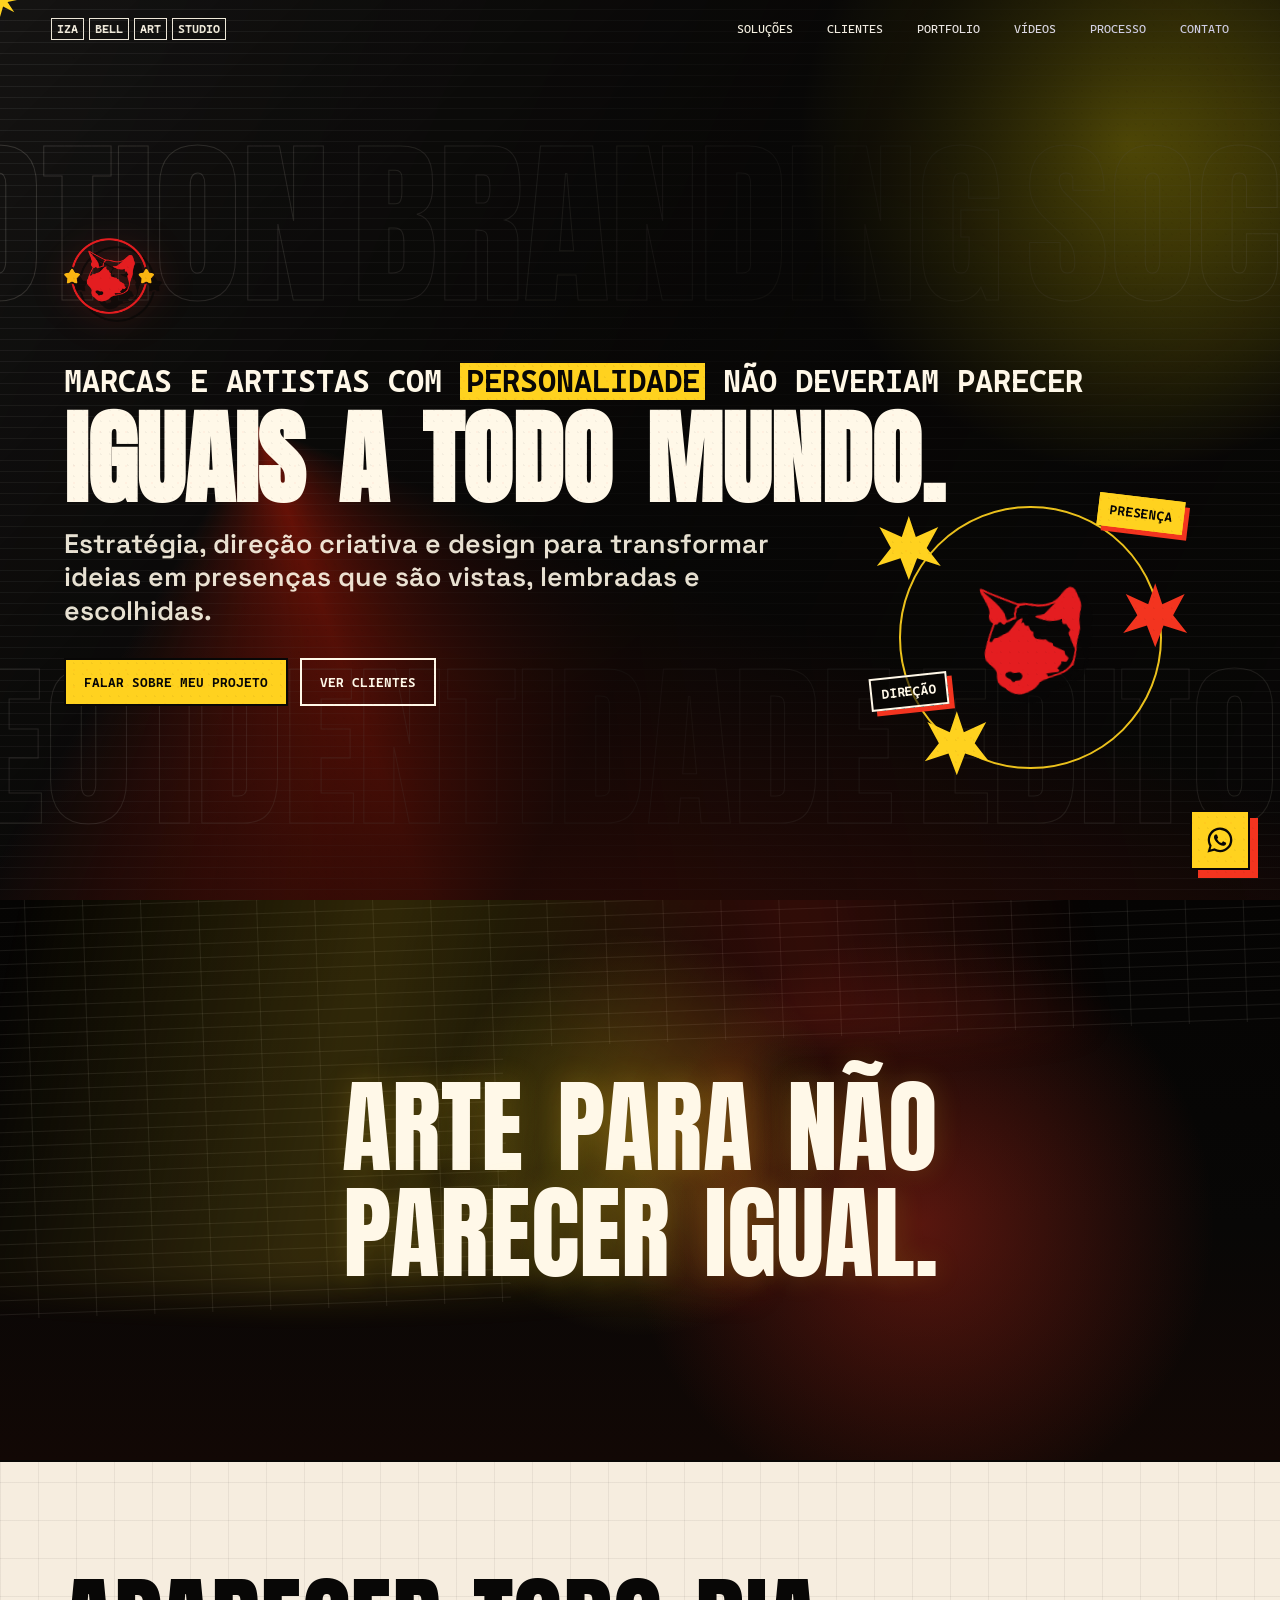
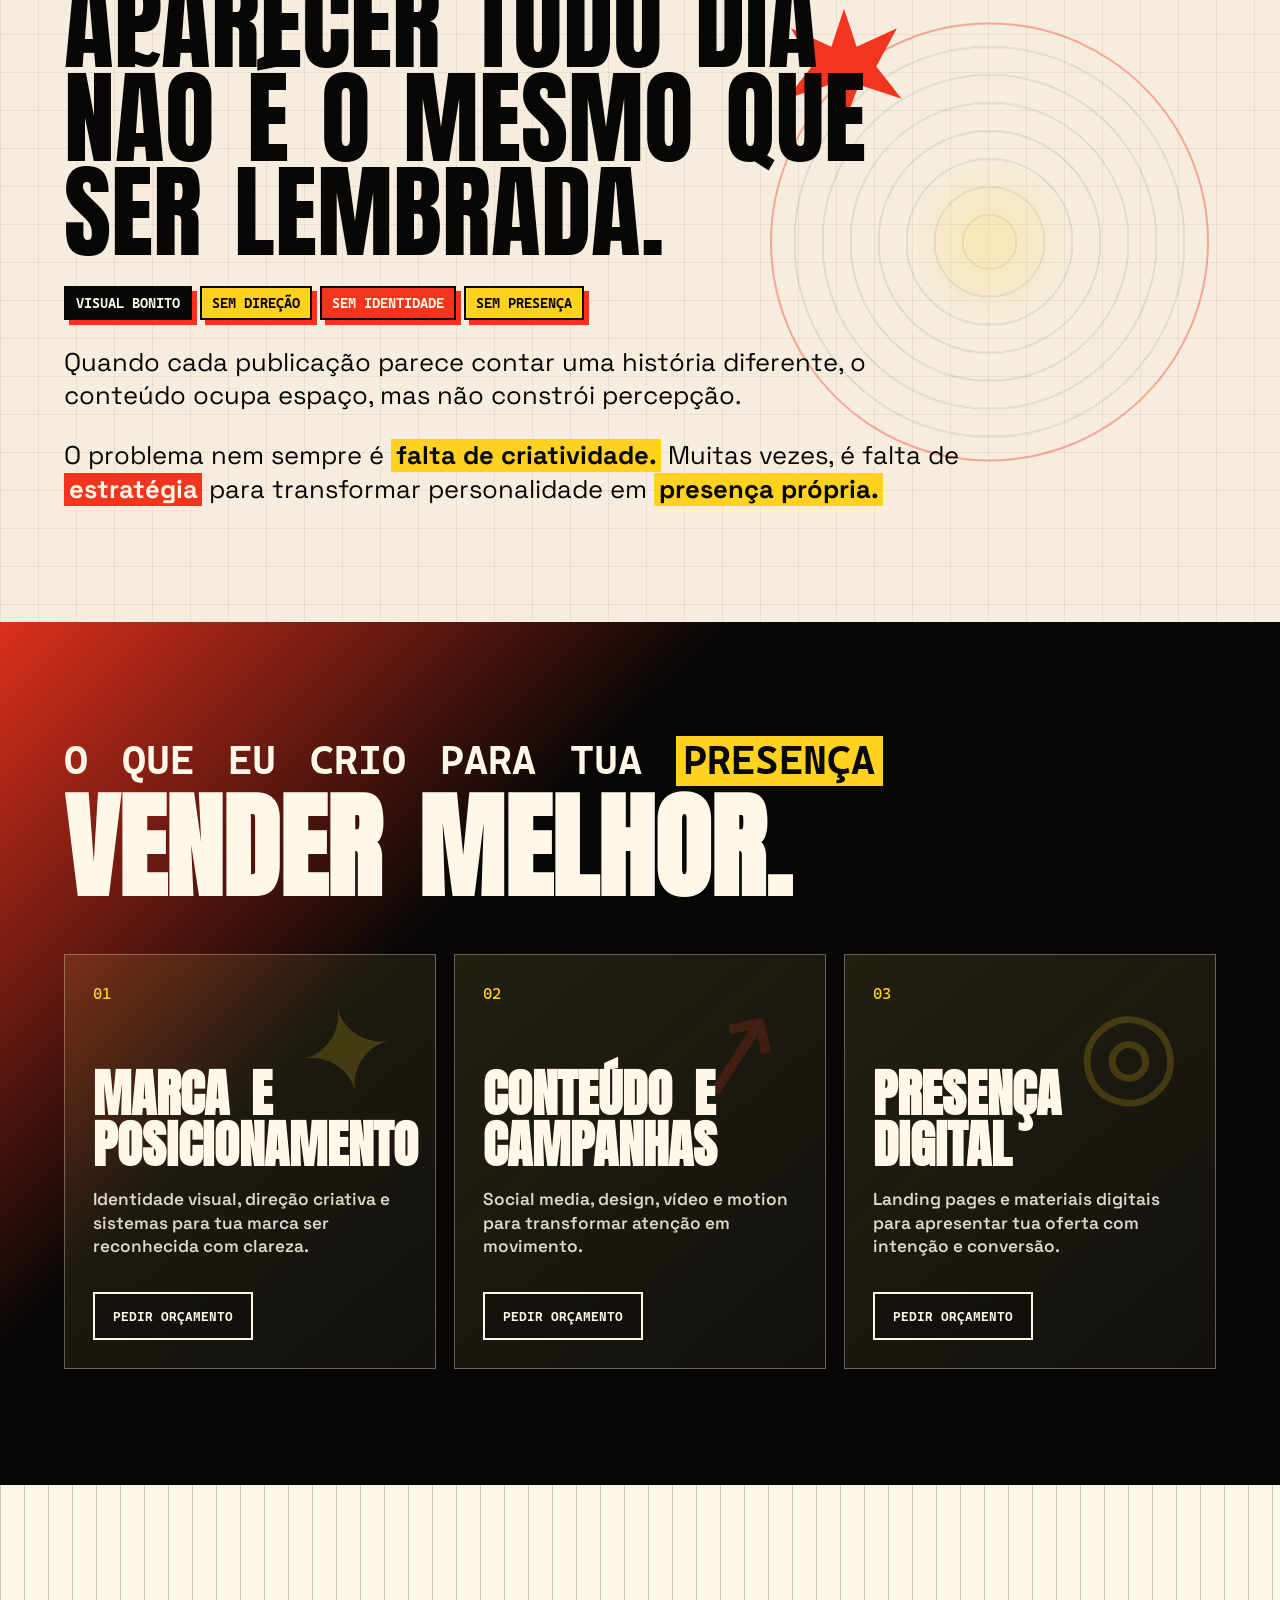
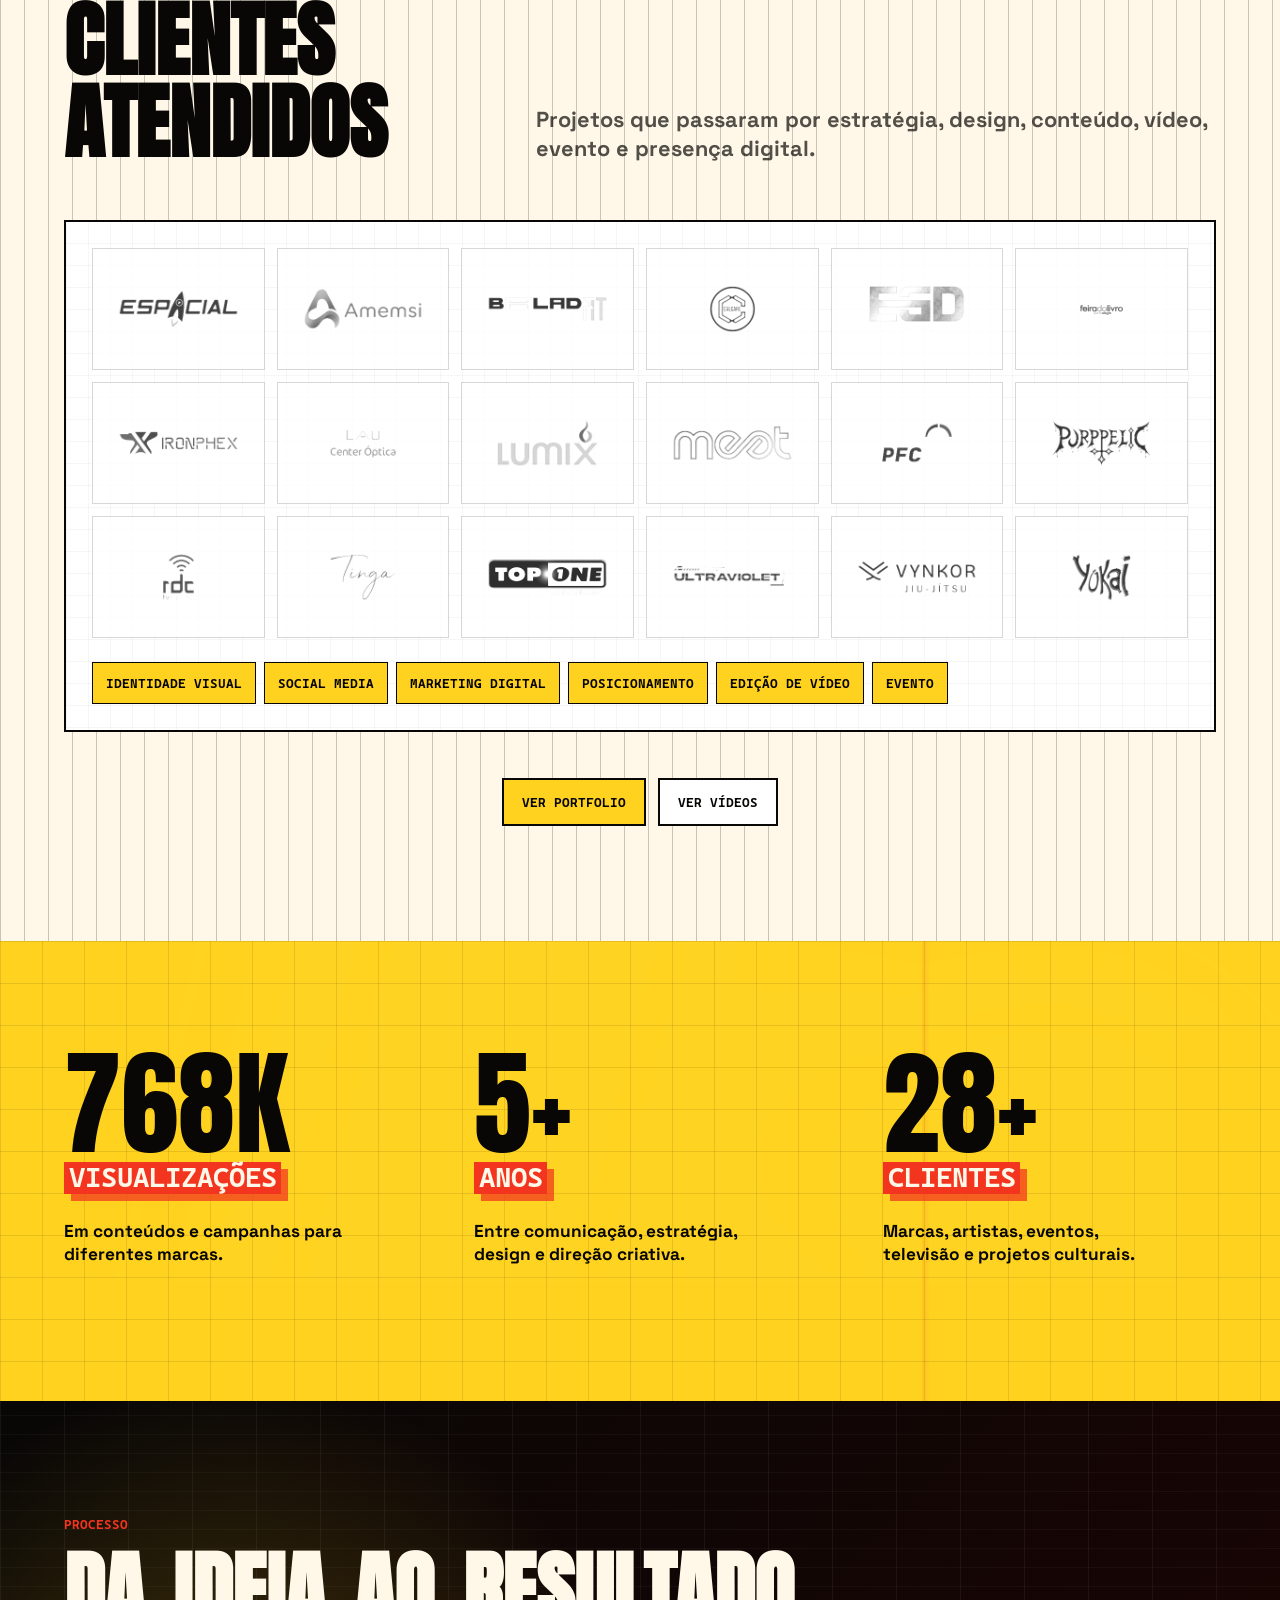
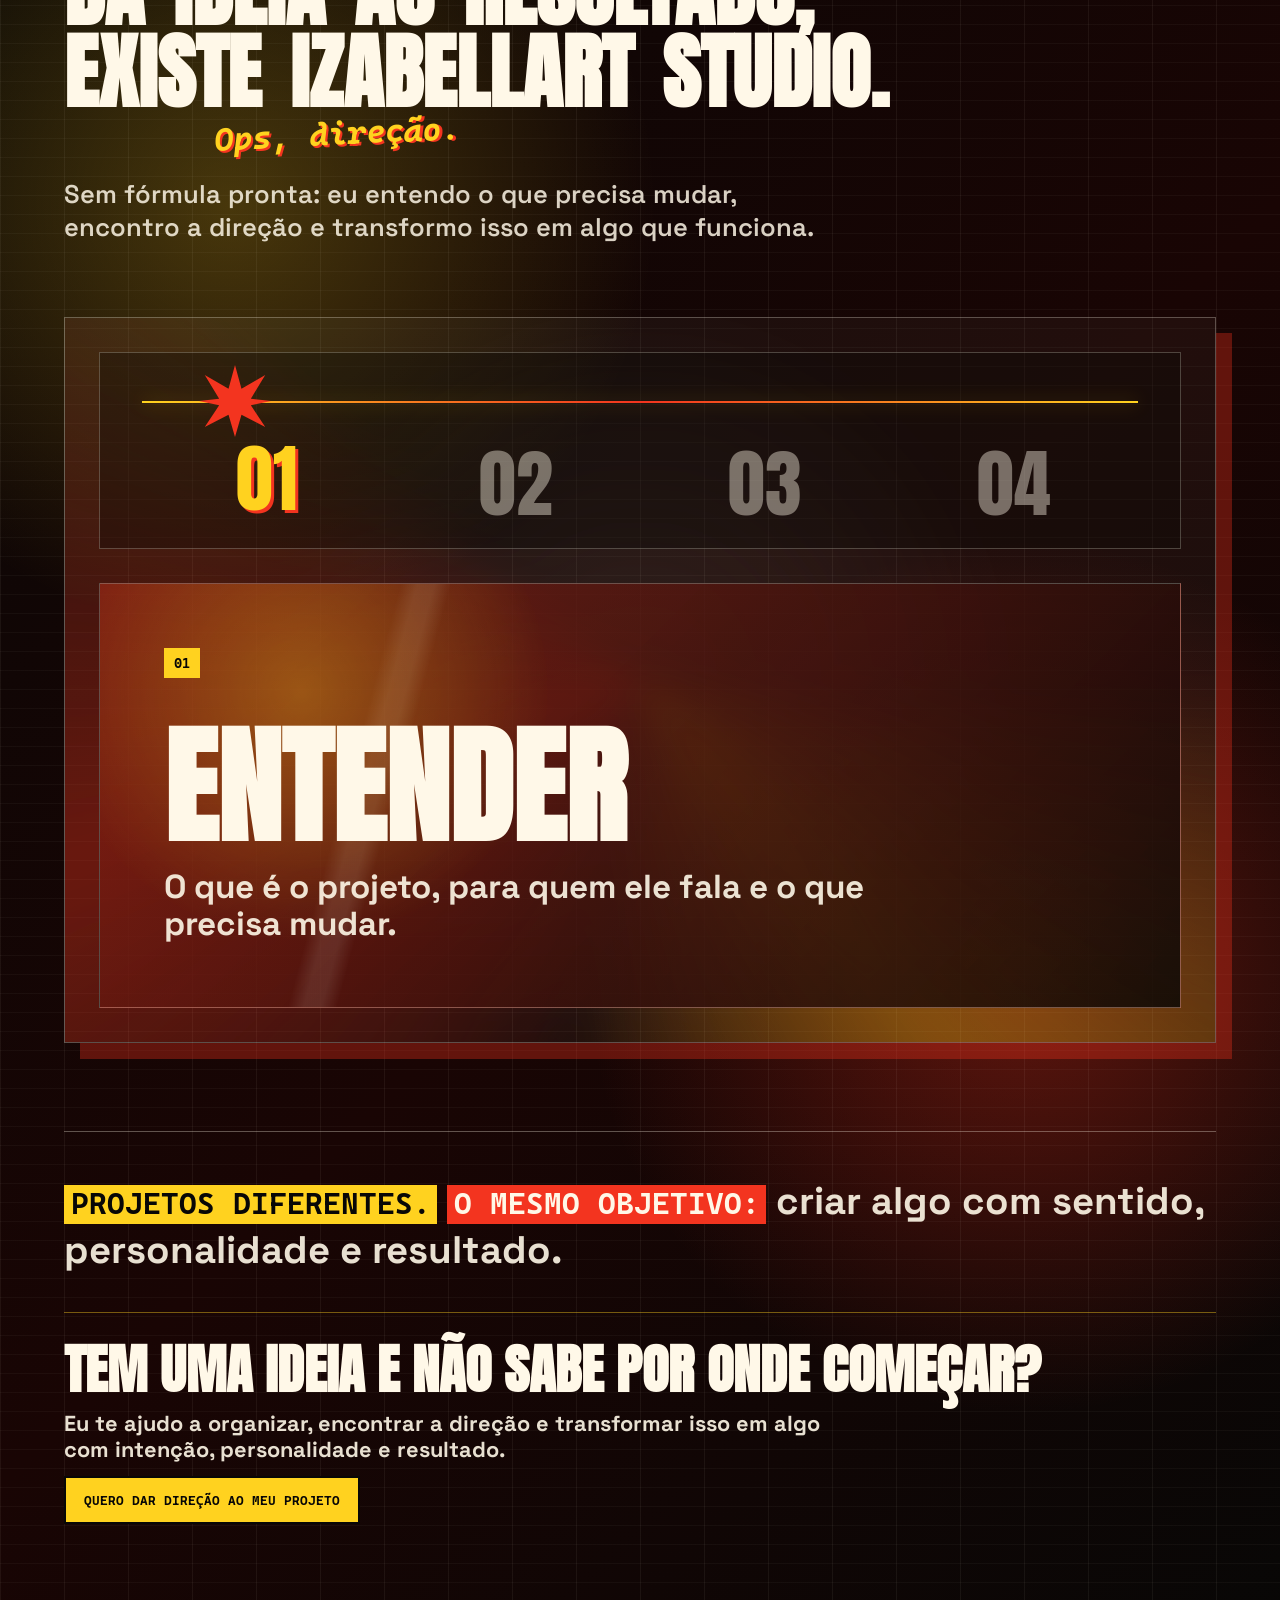
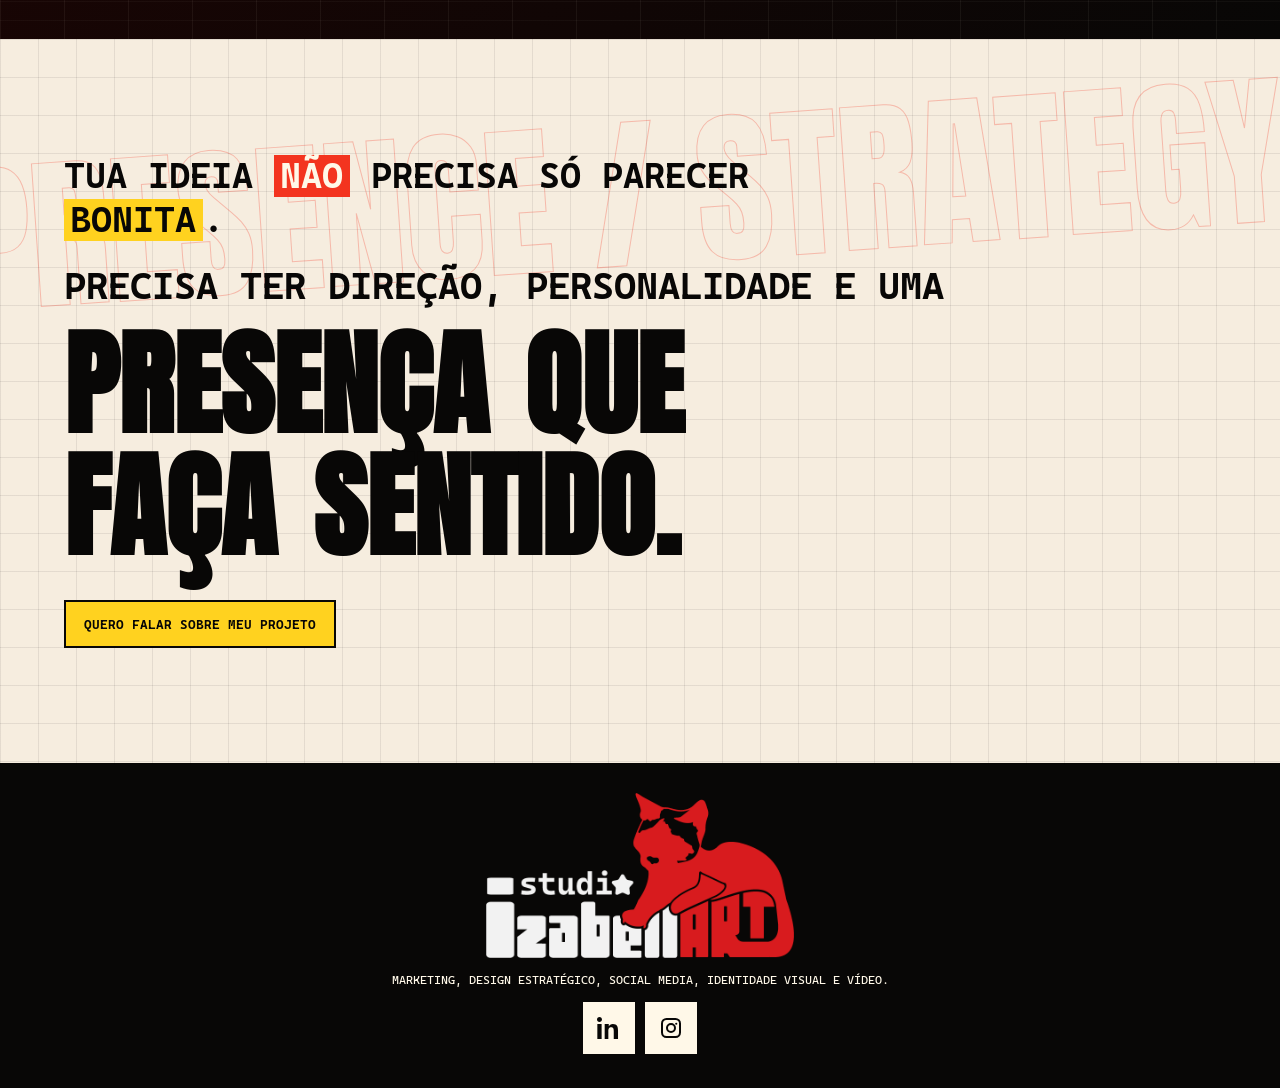
==== commit 00fcd750: "Ajusta clientes e atalhos da LP principal" ====
--- a/preciso-criar-um-site-portfolio-deve-2/index.html
+++ b/preciso-criar-um-site-portfolio-deve-2/index.html
@@ -72,7 +72,7 @@
     <nav class="nav-links" aria-label="Navegação principal">
       <a href="#areas">Soluções</a>
       <a href="#projetos">Clientes</a>
-      <a href="portfolio.html">Projetos</a>
+      <a href="portfolio.html">Portfolio</a>
       <a href="videos.html">Vídeos</a>
       <a href="#processo">Processo</a>
       <a href="https://wa.me/5551994831793?text=Oi%2C%20Iza!%20Quero%20falar%20sobre%20meu%20projeto." target="_blank" rel="noopener noreferrer">Contato</a>
@@ -165,16 +165,17 @@
       </div>
     </section>
 
-    <section class="projects" id="projetos">
-      <div class="section-heading">
-        <h2>Clientes atendidos</h2>
-      </div>
-
-      <div class="brand-roll" aria-label="Roll de marcas atendidas">
+    <section class="projects" id="projetos">
+      <div class="section-heading">
+        <h2>Clientes atendidos</h2>
+        <p class="clients-intro">Projetos que passaram por estratégia, design, conteúdo, vídeo, evento e presença digital.</p>
+      </div>
+
+      <div class="brand-roll" aria-label="Marcas atendidas">
         <div class="brand-track">
-          <span class="brand-logo-card"><img src="assets/brands/a-espacial.png" alt="A Espacial" width="240" height="120" loading="lazy"><span>A Espacial</span></span>
-          <span class="brand-logo-card"><img src="assets/brands/amemsi.png" alt="Amemsi" width="240" height="120" loading="lazy"><span>Amemsi</span></span>
-          <span class="brand-logo-card"><img src="assets/brands/balad-fit.png" alt="Balad Fit" width="240" height="120" loading="lazy"><span>Balad Fit</span></span>
+          <span class="brand-logo-card"><img src="assets/brands/a-espacial.png" alt="A Espacial" width="240" height="120" loading="lazy"><span>A Espacial</span></span>
+          <span class="brand-logo-card"><img src="assets/brands/amemsi.png" alt="Amemsi" width="240" height="120" loading="lazy"><span>Amemsi</span></span>
+          <span class="brand-logo-card"><img src="assets/brands/balad-fit.png" alt="Balad Fit" width="240" height="120" loading="lazy"><span>Balad Fit</span></span>
           <span class="brand-logo-card"><img src="assets/brands/calcare.png" alt="Calcare" width="240" height="120" loading="lazy"><span>Calcare</span></span>
           <span class="brand-logo-card"><img src="assets/brands/egd.png" alt="EGD Consultoria &amp; Negócios" width="240" height="120" loading="lazy"><span>EGD</span></span>
           <span class="brand-logo-card"><img src="assets/brands/feira-do-livro-porto-alegre.png" alt="Feira do Livro Porto Alegre" width="240" height="120" loading="lazy"><span>Feira do Livro Porto Alegre</span></span>
@@ -187,46 +188,23 @@
           <span class="brand-logo-card"><img src="assets/brands/rdc-tv.png" alt="RDC TV" width="240" height="120" loading="lazy"><span>RDC TV</span></span>
           <span class="brand-logo-card"><img src="assets/brands/tinga.png" alt="Tinga" width="240" height="120" loading="lazy"><span>Tinga</span></span>
           <span class="brand-logo-card"><img src="assets/brands/top-one-academia.png" alt="Top One Academia" width="240" height="120" loading="lazy"><span>Top One Academia</span></span>
-          <span class="brand-logo-card"><img src="assets/brands/ultraviolet.png" alt="Ultraviolet" width="240" height="120" loading="lazy"><span>Ultraviolet</span></span>
-          <span class="brand-logo-card"><img src="assets/brands/vynkor-jiu-jitsu.png" alt="Vynkor Jiu-Jitsu" width="240" height="120" loading="lazy"><span>Vynkor Jiu-Jitsu</span></span>
-          <span class="brand-logo-card"><img src="assets/brands/yokai.png" alt="Yokai" width="240" height="120" loading="lazy"><span>Yokai</span></span>
-          <span class="brand-logo-card" aria-hidden="true"><img src="assets/brands/a-espacial.png" alt="" width="240" height="120" loading="lazy"><span>A Espacial</span></span>
-          <span class="brand-logo-card" aria-hidden="true"><img src="assets/brands/amemsi.png" alt="" width="240" height="120" loading="lazy"><span>Amemsi</span></span>
-          <span class="brand-logo-card" aria-hidden="true"><img src="assets/brands/balad-fit.png" alt="" width="240" height="120" loading="lazy"><span>Balad Fit</span></span>
-          <span class="brand-logo-card" aria-hidden="true"><img src="assets/brands/calcare.png" alt="" width="240" height="120" loading="lazy"><span>Calcare</span></span>
-          <span class="brand-logo-card" aria-hidden="true"><img src="assets/brands/egd.png" alt="" width="240" height="120" loading="lazy"><span>EGD</span></span>
-          <span class="brand-logo-card" aria-hidden="true"><img src="assets/brands/feira-do-livro-porto-alegre.png" alt="" width="240" height="120" loading="lazy"><span>Feira do Livro Porto Alegre</span></span>
-          <span class="brand-logo-card" aria-hidden="true"><img src="assets/brands/ironphex.png" alt="" width="240" height="120" loading="lazy"><span>Ironphex</span></span>
-          <span class="brand-logo-card" aria-hidden="true"><img src="assets/brands/lau-center-optica.png" alt="" width="240" height="120" loading="lazy"><span>Lau Center Óptica</span></span>
-          <span class="brand-logo-card" aria-hidden="true"><img src="assets/brands/lumix.png" alt="" width="240" height="120" loading="lazy"><span>Lumix</span></span>
-          <span class="brand-logo-card" aria-hidden="true"><img src="assets/brands/meet.png" alt="" width="240" height="120" loading="lazy"><span>Meet</span></span>
-          <span class="brand-logo-card" aria-hidden="true"><img src="assets/brands/pfc.png" alt="" width="240" height="120" loading="lazy"><span>PFC</span></span>
-          <span class="brand-logo-card" aria-hidden="true"><img src="assets/brands/purppelic.png" alt="" width="240" height="120" loading="lazy"><span>Purppelic</span></span>
-          <span class="brand-logo-card" aria-hidden="true"><img src="assets/brands/rdc-tv.png" alt="" width="240" height="120" loading="lazy"><span>RDC TV</span></span>
-          <span class="brand-logo-card" aria-hidden="true"><img src="assets/brands/tinga.png" alt="" width="240" height="120" loading="lazy"><span>Tinga</span></span>
-          <span class="brand-logo-card" aria-hidden="true"><img src="assets/brands/top-one-academia.png" alt="" width="240" height="120" loading="lazy"><span>Top One Academia</span></span>
-          <span class="brand-logo-card" aria-hidden="true"><img src="assets/brands/ultraviolet.png" alt="" width="240" height="120" loading="lazy"><span>Ultraviolet</span></span>
-          <span class="brand-logo-card" aria-hidden="true"><img src="assets/brands/vynkor-jiu-jitsu.png" alt="" width="240" height="120" loading="lazy"><span>Vynkor Jiu-Jitsu</span></span>
-          <span class="brand-logo-card" aria-hidden="true"><img src="assets/brands/yokai.png" alt="" width="240" height="120" loading="lazy"><span>Yokai</span></span>
-        </div>
-        <div class="brand-track reverse">
-          <span>Identidade visual</span>
-          <span>Social media</span>
-          <span>Marketing digital</span>
-          <span>Posicionamento</span>
-          <span>Edição de vídeo</span>
-          <span>Evento</span>
-          <span>Identidade visual</span>
-          <span>Social media</span>
-          <span>Marketing digital</span>
-          <span>Posicionamento</span>
-          <span>Edição de vídeo</span>
+          <span class="brand-logo-card"><img src="assets/brands/ultraviolet.png" alt="Ultraviolet" width="240" height="120" loading="lazy"><span>Ultraviolet</span></span>
+          <span class="brand-logo-card"><img src="assets/brands/vynkor-jiu-jitsu.png" alt="Vynkor Jiu-Jitsu" width="240" height="120" loading="lazy"><span>Vynkor Jiu-Jitsu</span></span>
+          <span class="brand-logo-card"><img src="assets/brands/yokai.png" alt="Yokai" width="240" height="120" loading="lazy"><span>Yokai</span></span>
+        </div>
+        <div class="brand-services" aria-label="Tipos de entrega">
+          <span>Identidade visual</span>
+          <span>Social media</span>
+          <span>Marketing digital</span>
+          <span>Posicionamento</span>
+          <span>Edição de vídeo</span>
           <span>Evento</span>
         </div>
       </div>
 
       <div class="clients-actions">
-        <a class="button button-primary" href="portfolio.html">Ver projetos</a>
+        <a class="button button-primary" href="portfolio.html">Ver portfolio</a>
+        <a class="button button-ghost" href="videos.html">Ver vídeos</a>
       </div>
     </section>
 
--- a/preciso-criar-um-site-portfolio-deve-2/styles.css
+++ b/preciso-criar-um-site-portfolio-deve-2/styles.css
@@ -995,62 +995,51 @@
     var(--paper);
 }
 
+.clients-intro {
+  max-width: 720px;
+  margin: 14px 0 0;
+  color: rgba(8, 7, 6, 0.7);
+  font-size: clamp(17px, 1.7vw, 22px);
+  font-weight: 700;
+  line-height: 1.35;
+}
+
 .brand-roll {
   position: relative;
-  display: grid;
-  gap: 14px;
-  margin-inline: calc(clamp(18px, 5vw, 74px) * -1);
-  padding: clamp(22px, 4vw, 46px) 0;
-  overflow: hidden;
+  margin-top: clamp(28px, 4vw, 48px);
+  padding: clamp(16px, 2.5vw, 26px);
   border-top: 2px solid var(--black);
   border-bottom: 2px solid var(--black);
-  background:
-    linear-gradient(90deg, rgba(8, 7, 6, 0.035) 1px, transparent 1px) 0 0 / 26px 26px,
+  border-left: 2px solid var(--black);
+  border-right: 2px solid var(--black);
+  background:
+    linear-gradient(90deg, rgba(8, 7, 6, 0.035) 1px, transparent 1px) 0 0 / 22px 22px,
+    linear-gradient(0deg, rgba(8, 7, 6, 0.035) 1px, transparent 1px) 0 0 / 22px 22px,
     #fff;
 }
 
 .brand-roll::before,
 .brand-roll::after {
-  content: "";
-  position: absolute;
-  top: 0;
-  bottom: 0;
-  z-index: 2;
-  width: clamp(60px, 12vw, 180px);
-  pointer-events: none;
-}
-
-.brand-roll::before {
-  left: 0;
-  background: linear-gradient(90deg, #fff, transparent);
-}
-
-.brand-roll::after {
-  right: 0;
-  background: linear-gradient(270deg, #fff, transparent);
+  display: none;
 }
 
 .brand-track {
-  display: flex;
-  width: max-content;
-  gap: 14px;
-  animation: brandRoll 92s linear infinite;
-}
-
-.brand-track.reverse {
-  animation-name: brandRollReverse;
-  animation-duration: 84s;
+  display: grid;
+  width: 100%;
+  grid-template-columns: repeat(6, minmax(0, 1fr));
+  gap: 12px;
+  animation: none;
 }
 
 .brand-track span {
   display: inline-flex;
   align-items: center;
   justify-content: center;
-  min-height: clamp(104px, 11vw, 154px);
-  padding: 12px clamp(18px, 3vw, 36px);
-  border: 2px solid var(--black);
+  min-height: clamp(104px, 9vw, 136px);
+  padding: clamp(14px, 2vw, 22px);
+  border: 1px solid rgba(8, 7, 6, 0.16);
   color: var(--black);
-  background: #fff;
+  background: rgba(255, 255, 255, 0.82);
   font-family: var(--display);
   font-size: clamp(34px, 5.4vw, 86px);
   line-height: 0.9;
@@ -1058,22 +1047,29 @@
   white-space: nowrap;
   word-spacing: 10px;
   box-shadow: none;
+  transition: border-color 180ms ease, background 180ms ease, transform 180ms ease;
 }
 
 .brand-logo-card {
-  width: clamp(300px, 30vw, 460px);
+  width: auto;
 }
 
 .brand-logo-card img {
   display: block;
   width: 100%;
-  max-width: 380px;
-  max-height: 118px;
+  max-width: 190px;
+  max-height: 76px;
   object-fit: contain;
-  filter: grayscale(1) contrast(1.18);
+  filter: grayscale(1) contrast(1.2);
   mix-blend-mode: multiply;
-  opacity: 0.86;
+  opacity: 0.82;
   transition: filter 180ms ease, opacity 180ms ease, transform 180ms ease;
+}
+
+.brand-logo-card:hover {
+  border-color: var(--black);
+  background: #fff;
+  transform: translateY(-3px);
 }
 
 .brand-logo-card:hover img {
@@ -1100,24 +1096,85 @@
   display: inline-flex;
 }
 
-.brand-track.reverse span {
-  min-height: clamp(52px, 7vw, 84px);
+.brand-services {
+  display: flex;
+  flex-wrap: wrap;
+  gap: 8px;
+  margin-top: clamp(16px, 2.5vw, 24px);
+}
+
+.brand-services span {
+  display: inline-flex;
+  align-items: center;
+  min-height: 42px;
+  padding: 9px 13px;
+  border: 1px solid var(--black);
+  color: var(--black);
+  background: var(--yellow);
+  font-family: var(--code);
+  font-size: 13px;
+  font-weight: 800;
+  line-height: 1;
+  text-transform: uppercase;
+}
+
+.clients-actions {
+  display: flex;
+  flex-wrap: wrap;
+  gap: 12px;
+  justify-content: center;
+  margin-top: clamp(24px, 4vw, 46px);
+}
+
+.clients-actions .button-ghost {
   color: var(--black);
   background: #fff;
-  font-family: var(--code);
-  font-size: clamp(15px, 2vw, 24px);
-  font-weight: 800;
-  box-shadow: none;
-}
-
-.clients-actions {
-  display: flex;
-  justify-content: center;
-  margin-top: clamp(24px, 4vw, 46px);
+}
+
+.clients-actions .button:hover,
+.clients-actions .button:focus-visible {
+  border-color: var(--black);
 }
 
 .brand-roll:hover .brand-track {
   animation-play-state: paused;
+}
+
+@media (max-width: 1100px) {
+  .brand-track {
+    grid-template-columns: repeat(4, minmax(0, 1fr));
+  }
+}
+
+@media (max-width: 720px) {
+  .brand-roll {
+    padding: 10px;
+  }
+
+  .brand-track {
+    grid-template-columns: repeat(2, minmax(0, 1fr));
+    gap: 8px;
+  }
+
+  .brand-track span {
+    min-height: 96px;
+    padding: 12px;
+  }
+
+  .brand-logo-card img {
+    max-width: 150px;
+    max-height: 64px;
+  }
+
+  .clients-actions {
+    align-items: stretch;
+    flex-direction: column;
+  }
+
+  .clients-actions .button {
+    justify-content: center;
+    width: 100%;
+  }
 }
 
 .mockup-card {
